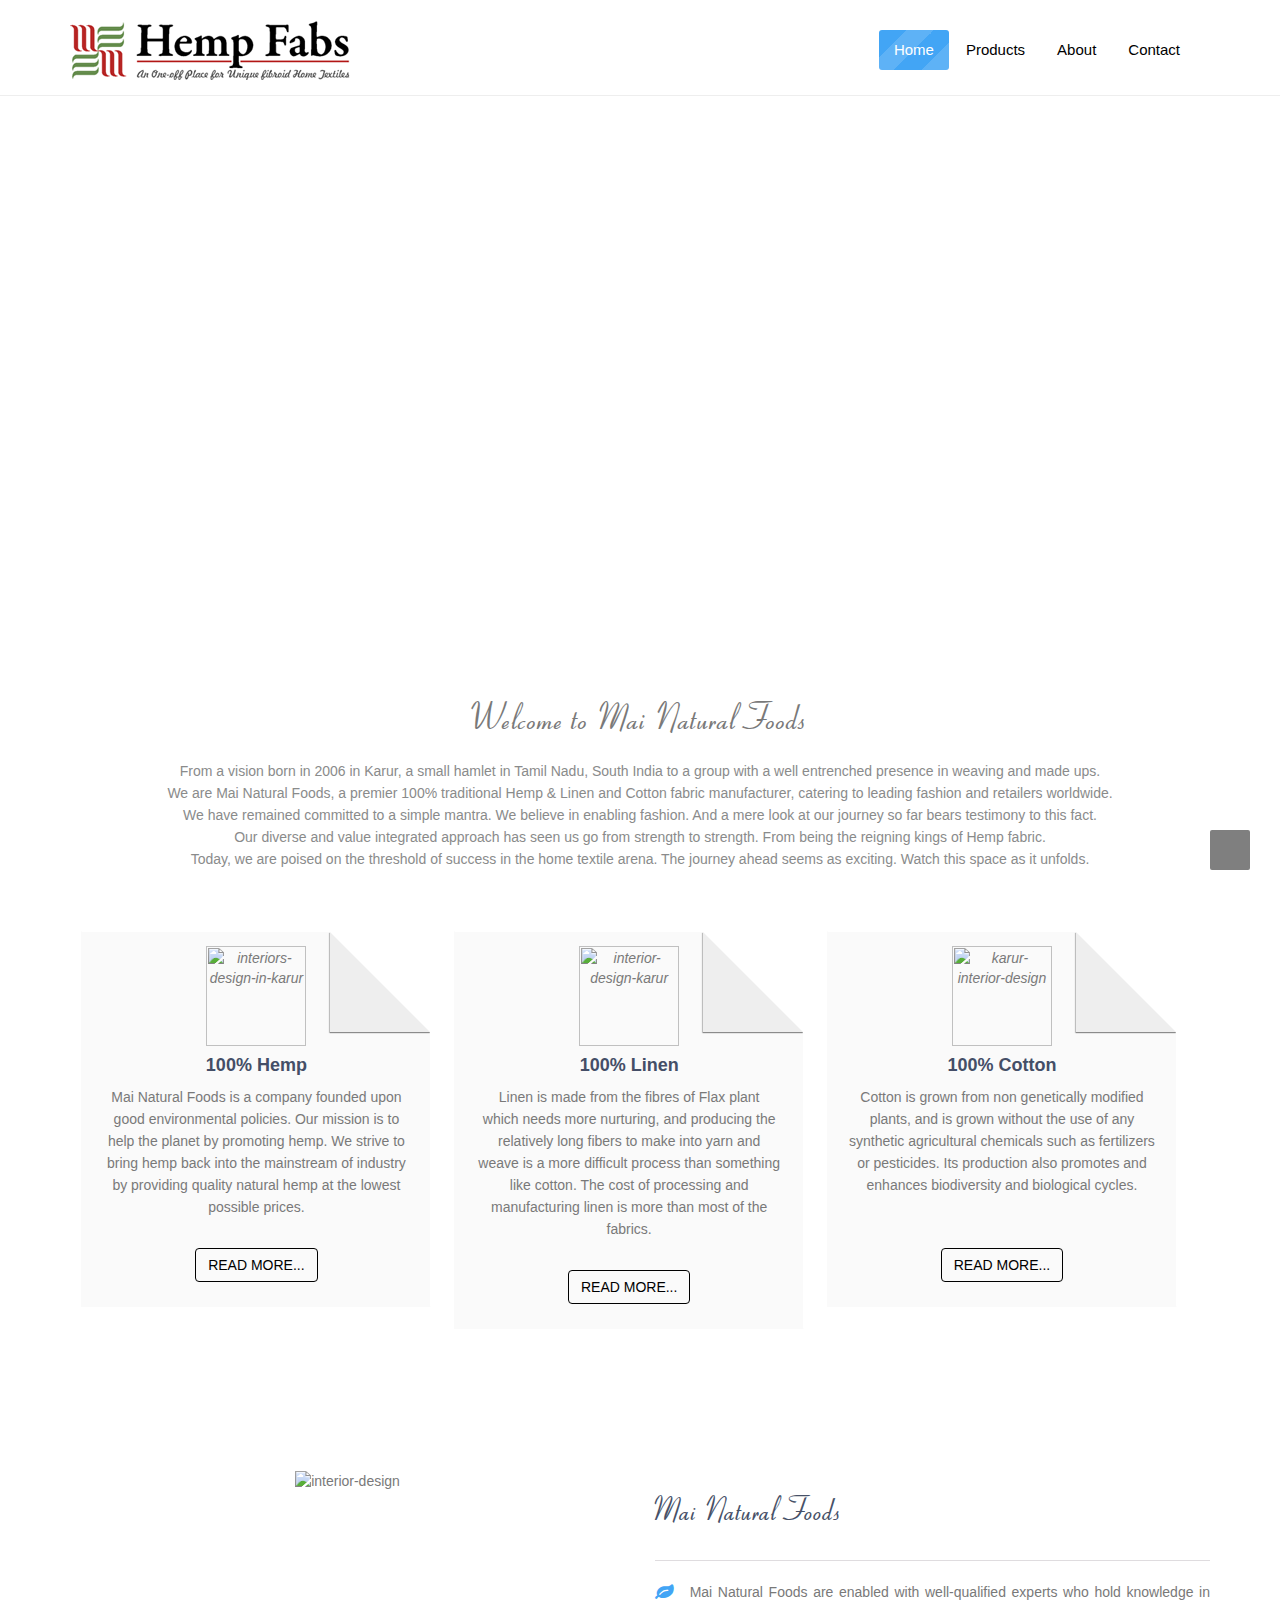
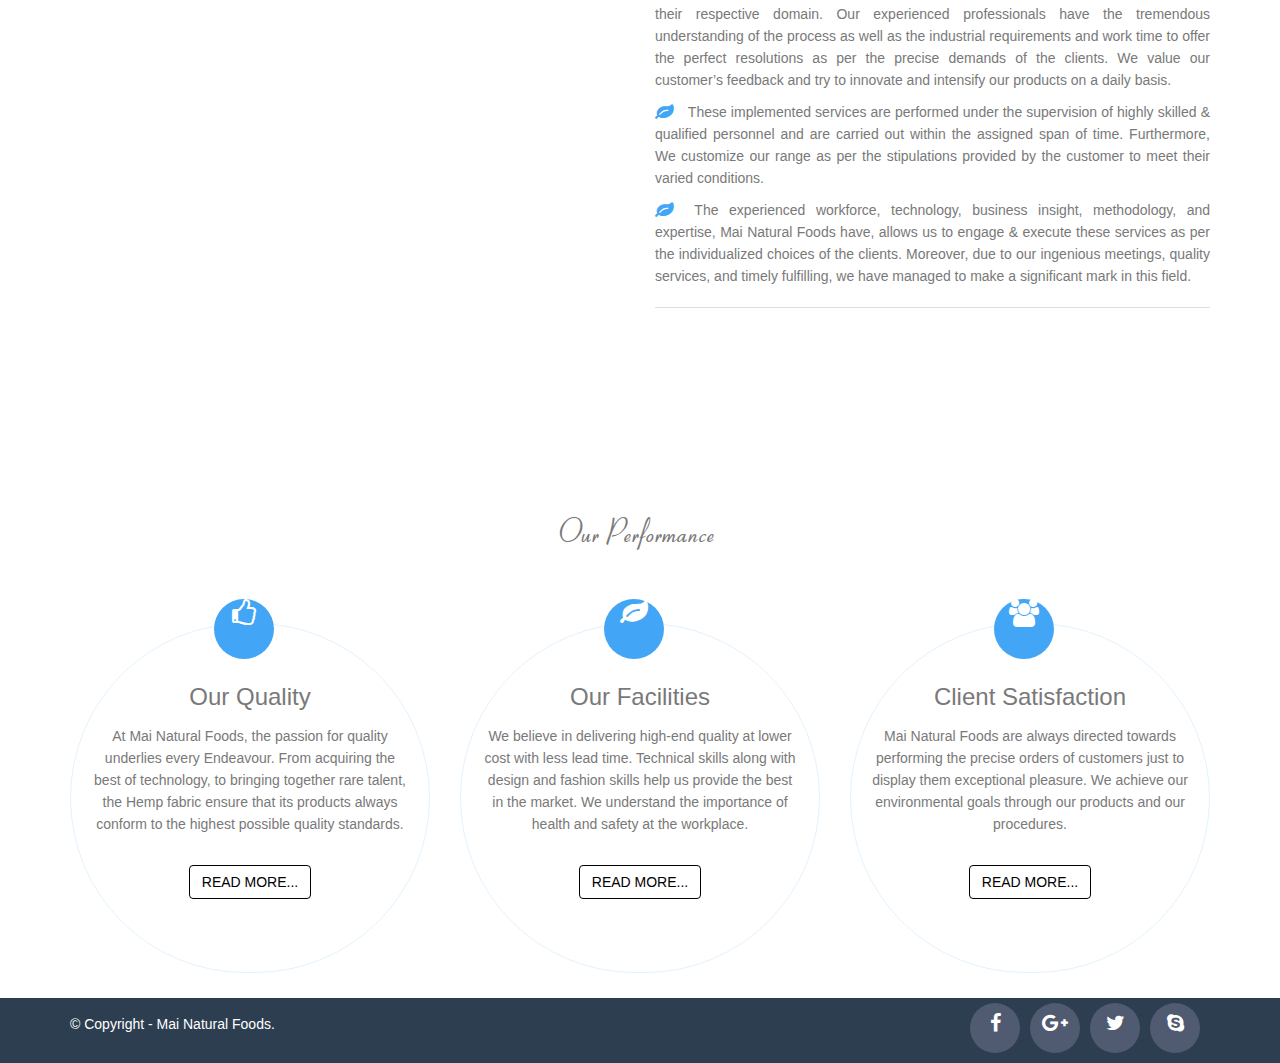
==== index.html @ bf869027 "Start the site" ====
<html lang="en" class="js cssanimations csstransitions js cssanimations csstransitions">

<head>
    <meta http-equiv="Content-Type" content="text/html; charset=UTF-8">
    <meta name="viewport" content="width=device-width, initial-scale=1.0">
    <meta name="description"
        content="We are the Mai Natural Foods in Karur. We are the leading Textile Partner, Exporters, its located in Karur">
    <meta name="keywords"
        content="Mai Natural Foods, Exporters, Importers, textiles in Karur, textiles in india, textiles in tamilnadu, tamil, karur, tamilnadu, tamil nadu">
    <link rel="shortcut icon" href="img/favicon.png">
    <meta name="Robots" content="index, follow">
    <meta name="language" content="english">
    <meta name="googlebot" content="index, follow, all">
    <title>Mai Natural Foods</title>
    <link href="css/bootstrap.min.css" rel="stylesheet">
    <link href="css/theme.css" rel="stylesheet">
    <link href="css/bootstrap-reset.css" rel="stylesheet">
    <link href="css/font-awesome.css" rel="stylesheet">
    <link rel="stylesheet" href="css/flexslider.css">
    <link href="css/jquery.bxslider.css" rel="stylesheet">
    <link rel="stylesheet" href="css/animate.css">
    <link href="css/owl.carousel.css" rel="stylesheet">
    <link href="css/owl.theme.css" rel="stylesheet">
    <link href="css/superfish.css" rel="stylesheet" media="screen">
    <link href="css/css" rel="stylesheet" type="text/css">
    <link rel="stylesheet" type="text/css" href="css/component.css">
    <link href="css/style.css" rel="stylesheet">
    <link href="css/style-responsive.css" rel="stylesheet">
    <link rel="stylesheet" type="text/css" href="css/parallax-slider.css">
    <script type="text/javascript" src="js/modernizr.custom.28468.js">
    </script>
    <style type="text/css">
        .dropdown-submenu:hover>.dropdown-menu {
            display: none
        }
    </style>
    <style></style>
    <style></style>
    <style type="text/css">
        .dropdown-submenu:hover>.dropdown-menu {
            display: none
        }
    </style>
</head>

<body>
    <header class="head-section">
        <div class="navbar navbar-default navbar-static-top container">
            <div class="navbar-header">
                <button class="navbar-toggle" data-target=".navbar-collapse" data-toggle="collapse" type="button">
                    <span class="icon-bar"></span>
                    <span class="icon-bar"></span>
                    <span class="icon-bar"></span>
                </button>
                <a class="navbar-brand" href="index.html"><img src="images/HempFabs.png" alt="natural-foods-karur"></a>
            </div>
            <div class="navbar-collapse collapse">
                <ul class="nav navbar-nav">
                    <li class="active"><a href="index.html">Home</a></li>
                    <li><a href="products.html">Products</a></li>
                    <li><a href="about.html">About</a></li>
                    <li><a href="contact.html">Contact</a></li>
                </ul>
            </div>
        </div>
    </header>
    <section id="home">
        <div id="main-carousel" class="carousel slide" data-ride="carousel">
            <ol class="carousel-indicators">
                <li data-target="#main-carousel" data-slide-to="0" class="active"></li>
                <li data-target="#main-carousel" data-slide-to="1" class=""></li>
                <li data-target="#main-carousel" data-slide-to="2" class=""></li>
            </ol><!--/.carousel-indicators-->
            <div class="carousel-inner">
                <div class="item active" style="background-image: url(images/slider/slider.jpg)">
                </div>
                <div class="item" style="background-image: url(images/slider/slider1.jpg)">
                </div>
                <div class="item" style="background-image: url(images/slider/slider2.jpg)">
                </div>
            </div><!--/.carousel-inner-->
            <a class="carousel-left member-carousel-control hidden-xs" href="index.html#main-carousel"
                data-slide="prev"><i class="fa fa-angle-left"></i></a>
            <a class="carousel-right member-carousel-control hidden-xs" href="index.html#main-carousel"
                data-slide="next"><i class="fa fa-angle-right"></i></a>
        </div>
    </section><!--/#home-->


    <div class="container">
        <div class="row mar-b-50">
            <div class="col-md-12">
                <div class="text-center feature-head wow fadeInDown animated" data-wow-animation-name="fadeInDown"
                    style="visibility: visible; animation-name: fadeInDown; animation-duration: 3s; animation-delay: 0.1s;">
                    <h1>
                        Welcome to <span class="spinner">Mai Natural Foods</span>
                    </h1>
                    <p style="font-size:1em;">From a vision born in 2006 in Karur, a small hamlet in Tamil Nadu, South
                        India to a group with a well entrenched presence in weaving and made ups.<br>We are Mai Natural
                        Foods, a premier 100% traditional Hemp &amp; Linen and Cotton fabric manufacturer, catering to
                        leading fashion and retailers worldwide.<br>We have remained committed to a simple mantra. We
                        believe in enabling fashion. And a mere look at our journey so far bears testimony to this
                        fact.<br>Our diverse and value integrated approach has seen us go from strength to strength.
                        From being the reigning kings of Hemp fabric.<br>Today, we are poised on the threshold of
                        success in the home textile arena. The journey ahead seems as exciting. Watch this space as it
                        unfolds. </p>
                </div>
                <div class="feature-box">
                    <div class="col-md-4-bor col-md-3 col-sm-3 text-center wow fadeInUp animated"
                        data-wow-animation-name="fadeInUp"
                        style="visibility: visible; animation-name: fadeInUp; animation-duration: 3s; animation-delay: 0.1s;">
                        <div class="feature-box-heading">
                            <em>
                                <img src="images/hemp.png" alt="interiors-design-in-karur" width="100" height="100">
                            </em>
                            <a href="products.html">
                                <h4>
                                    <b>100% Hemp</b>
                                </h4>
                            </a>
                        </div>
                        <p class="text-center">
                            Mai Natural Foods is a company founded upon good environmental policies. Our mission is to
                            help the planet by promoting hemp. We strive to bring hemp back into the mainstream of
                            industry by providing quality natural hemp at the lowest possible prices.
                            <br> <a href="products.html" class="btn btn-purchase">Read More...</a>
                        </p>
                    </div>
                    <div class="col-md-4-bor col-md-3 col-sm-3 text-center wow fadeInUp animated"
                        data-wow-animation-name="fadeInUp"
                        style="visibility: visible; animation-name: fadeInUp; animation-duration: 5s; animation-delay: 0.3s;">
                        <div class="feature-box-heading">
                            <em>
                                <img src="images/linen.png" alt="interior-design-karur" width="100" height="100">
                            </em>
                            <a href="products.html">
                                <h4>
                                    <b>100% Linen</b>
                                </h4>
                            </a>
                        </div>
                        <p class="text-center">
                            Linen is made from the fibres of Flax plant<br>which needs more nurturing, and producing the
                            relatively long fibers to make into yarn and weave is a more difficult process than
                            something like cotton. The cost of processing and manufacturing linen is more than most of
                            the fabrics.
                            <br> <a href="products.html" class="btn btn-purchase">Read More...</a>
                        </p>
                    </div>
                    <div class="col-md-4-bor col-md-3 col-sm-4 text-center wow fadeInUp animated"
                        data-wow-animation-name="fadeInUp"
                        style="visibility: visible; animation-name: fadeInUp; animation-duration: 7s; animation-delay: 0.5s;">
                        <div class="feature-box-heading">
                            <em>
                                <img src="images/cotton.png" alt="karur-interior-design" width="100" height="100">
                            </em>
                            <h4>
                                <a href="products.html"> <b>100% Cotton</b>
                                </a>
                            </h4>
                        </div>
                        <p class="text-center">
                            Cotton is grown from non genetically modified plants, and is grown without the use of any
                            synthetic agricultural chemicals such as fertilizers or pesticides. Its production also
                            promotes and enhances biodiversity and biological cycles.
                            <br><br> <a href="products.html" class="btn btn-purchase">Read More...</a>
                        </p>
                    </div>
                </div>
                <!--feature end-->
            </div>
        </div>
    </div>

    <!--property start-->
    <div class="property gray-bg">
        <div class="container">
            <div class="row">
                <div class="col-lg-6 col-sm-6 text-center wow fadeInLeft animated" data-wow-animation-name="none"
                    style="visibility: visible; animation-name: none;">
                    <img src="images/005.png" alt="interior-design">
                </div>
                <div class="col-lg-6 col-sm-6 wow fadeInRight animated" data-wow-animation-name="none"
                    style="visibility: visible; animation-name: none;">
                    <h1>
                        Mai Natural Foods
                    </h1>
                    <hr>
                    <p style="text-align:justify;">
                        <i class="fa fa-leaf fa-lg pr-10">
                        </i>
                        Mai Natural Foods are enabled with well-qualified experts who hold knowledge in their respective
                        domain. Our experienced professionals have the tremendous understanding of the process as well
                        as the industrial requirements and work time to offer the perfect resolutions as per the precise
                        demands of the clients. We value our customer’s feedback and try to innovate and intensify our
                        products on a daily basis.
                    </p>
                    <p style="text-align:justify;">
                        <i class="fa fa-leaf fa-lg pr-10">
                        </i>
                        These implemented services are performed under the supervision of highly skilled &amp; qualified
                        personnel and are carried out within the assigned span of time. Furthermore, We customize our
                        range as per the stipulations provided by the customer to meet their varied conditions.
                    </p>
                    <p style="text-align:justify;">
                        <i class="fa fa-leaf fa-lg pr-10">
                        </i>
                        The experienced workforce, technology, business insight, methodology, and expertise, Mai Natural
                        Foods have, allows us to engage &amp; execute these services as per the individualized choices
                        of the clients. Moreover, due to our ingenious meetings, quality services, and timely
                        fulfilling, we have managed to make a significant mark in this field.
                    </p>
                    <hr>
                </div>
            </div>
        </div>
    </div>

    <div id="home-services">
        <div class="container">
            <div class="row">
                <div class="col-md-12">
                    <h2>
                        Our Performance
                    </h2>
                </div>

                <div class="col-md-4">
                    <div class="h-service">
                        <div class="pulse1"></div>
                        <div class="pulse2"></div>
                        <div class="icon-wrap ico-bg round-fifty wow fadeInDown animated" data-wow-animation-name="none"
                            style="visibility: visible; animation-name: none;">
                            <i class="fa fa-thumbs-o-up">
                            </i>
                        </div>
                        <div class="h-service-content wow fadeInUp animated" data-wow-animation-name="none"
                            style="visibility: visible; animation-name: none;">
                            <h3>
                                Our Quality
                            </h3>
                            <p>
                                At Mai Natural Foods, the passion for quality underlies every Endeavour. From acquiring
                                the best of technology, to bringing together rare talent, the Hemp fabric ensure that
                                its products always conform to the highest possible quality standards.
                                <br><a href="quality.html" class="btn btn-purchase">Read More...</a>
                            </p>
                        </div>
                    </div>
                </div>
                <div class="col-md-4">
                    <div class="h-service">
                        <div class="pulse1"></div>
                        <div class="pulse2"></div>
                        <div class="icon-wrap ico-bg round-fifty wow fadeInDown animated" data-wow-animation-name="none"
                            style="visibility: visible; animation-name: none;">
                            <i class="fa fa-leaf">
                            </i>
                        </div>
                        <div class="h-service-content wow fadeInUp animated" data-wow-animation-name="none"
                            style="visibility: visible; animation-name: none;">
                            <h3>
                                Our Facilities
                            </h3>
                            <p>
                                We believe in delivering high-end quality at lower cost with less lead time. Technical
                                skills along with design and fashion skills help us provide the best in the market. We
                                understand the importance of health and safety at the workplace.
                                <br><a href="quality.html" class="btn btn-purchase">Read More...</a>
                            </p>
                        </div>
                    </div>
                </div>
                <div class="col-md-4">
                    <div class="h-service">
                        <div class="pulse1"></div>
                        <div class="pulse2"></div>
                        <div class="icon-wrap ico-bg round-fifty wow fadeInDown animated" data-wow-animation-name="none"
                            style="visibility: visible; animation-name: none;">
                            <i class="fa fa-users">
                            </i>
                        </div>
                        <div class="h-service-content wow fadeInUp animated" data-wow-animation-name="none"
                            style="visibility: visible; animation-name: none;">
                            <h3>
                                Client Satisfaction
                            </h3>
                            <p>
                                Mai Natural Foods are always directed towards performing the precise orders of customers
                                just to display them exceptional pleasure. We achieve our environmental goals through
                                our products and our procedures.
                                <br><a href="quality.html" class="btn btn-purchase">Read More...</a>
                            </p>
                        </div>
                    </div>
                </div>
            </div>

        </div>

    </div>
    </div>
    </div>
    </div>
    <!--end-->
    <link href="carousel/thumbs2.css" rel="stylesheet">
    <script src="carousel/thumbnail-slider.js" type="text/javascript"></script>
    <link href="carousel/2/thumbnail-slider.css" rel="stylesheet">
    </div>



    <footer class="footer-small">
        <div class="container">
            <div class="row">
                <div class="col-lg-6 col-sm-6 pull-right">
                    <ul class="social-link-footer list-unstyled">
                        <li class="wow flipInX animated" data-wow-duration="2s" data-wow-delay=".7s"
                            data-wow-animation-name="fadeInDown"
                            style="visibility: visible; animation-name: fadeInDown; animation-duration: 2s; animation-delay: 0.7s;">
                            <a href="index.html#"><i class="fa fa-skype"></i></a>
                        </li>
                        <li class="wow flipInX animated" data-wow-duration="2s" data-wow-delay=".5s"
                            data-wow-animation-name="fadeInDown"
                            style="visibility: visible; animation-name: fadeInDown; animation-duration: 2s; animation-delay: 0.5s;">
                            <a href="index.html#"><i class="fa fa-twitter"></i></a>
                        </li>
                        <li class="wow flipInX animated" data-wow-duration="2s" data-wow-delay=".3s"
                            data-wow-animation-name="fadeInDown"
                            style="visibility: visible; animation-name: fadeInDown; animation-duration: 2s; animation-delay: 0.3s;">
                            <a href="index.html#"><i class="fa fa-google-plus"></i></a>
                        </li>
                        <li class="wow flipInX animated" data-wow-duration="2s" data-wow-delay=".1s"
                            data-wow-animation-name="fadeInDown"
                            style="visibility: visible; animation-name: fadeInDown; animation-duration: 2s; animation-delay: 0.1s;">
                            <a href="index.html#"><i class="fa fa-facebook"></i></a>
                        </li>
                    </ul>
                </div>
                <div class="col-md-12">
                    <div class="copyright">
                        <p> © Copyright - Mai Natural Foods.</p>
                    </div>
                </div>
            </div>
        </div>
    </footer>
    <script src="js/jquery-1.8.3.min.js">
    </script>
    <script src="js/bootstrap.min.js">
    </script>
    <script type="text/javascript" src="js/hover-dropdown.js">
    </script>
    <script defer="" src="js/jquery.flexslider.js">
    </script>
    <script type="text/javascript" src="js/jquery.bxslider.js">
    </script>
    <script type="text/javascript" src="js/jquery.parallax-1.1.3.js">
    </script>
    <script src="js/wow.min.js">
    </script>
    <script src="js/jquery-1.9.1.min.js"></script>
    <script src="js/owl.carousel.min.js"></script>
    <script src="js/jquery.easing.min.js">
    </script>
    <script src="js/link-hover.js">
    </script>
    <script src="js/superfish.js">
    </script>
    <script type="text/javascript" src="js/jquery.cslider.js">
    </script>
    <script type="text/javascript">
        $(function () {
            $('#da-slider').cslider({
                autoplay: true,
                bgincrement: 100
            });
        });
    </script>


    <script src="js/common-scripts.js">
    </script><i id="back-to-top" style="display: block;"></i><i id="back-to-top"></i>
    <script type="text/javascript">
        jQuery(document).ready(function () {

            $('.bxslider1').bxSlider({
                minSlides: 5,
                maxSlides: 6,
                slideWidth: 360,
                slideMargin: 2,
                moveSlides: 1,
                responsive: true,
                nextSelector: '#slider-next',
                prevSelector: '#slider-prev',
                nextText: 'Onward →',
                prevText: '← Go back'
            });
        });

    </script>

    <script>
        $(document).ready(function ($) {
            $("#owl-demo").owlCarousel();
            items: 4
        });
        $(window).load(function () {
            $('.flexslider').flexslider({
                animation: "slide",
                start: function (slider) {
                    $('body').removeClass('loading');
                }
            });
        });
        jQuery(document).ready(function () {
            jQuery('ul.superfish').superfish();
        });
        new WOW().init();

    </script>

    <link type="text/css" rel="stylesheet" href="rlightbox/css/rcarousel.css">
    <link type="text/css" rel="stylesheet" href="rlightbox/css/ui-lightness/jquery-ui-1.8.16.custom.css">
    <link type="text/css" rel="stylesheet" href="rlightbox/css/lightbox.css">
    <style type="text/css">
        #pages {
            width: 69px;
            height: 18px;
            margin: 5px auto 0 auto;
        }

        .bullet {
            background: url(widget/img/page-off.png) center center no-repeat;
            display: block;
            width: 18px;
            height: 18px;
            margin: 0;
            margin-right: 5px;
            float: left;
        }
    </style>
    <script type="text/javascript" src="widget/lib/jquery-1.7.1.js"></script>
    <script type="text/javascript" src="widget/lib/jquery.ui.widget.js"></script>
    <script type="text/javascript" src="widget/lib/jquery.ui.rcarousel.js"></script>
    <script type="text/javascript" src="rlightbox/lib/jquery.ui.rlightbox.min.js"></script>
    <script type="text/javascript">
        jQuery(function ($) {
            function generatePages() {
                var _total, i, _link;
                _total = $("#carousel").rcarousel("getTotalPages");
                for (i = 0; i < _total; i++) {
                    _link = $("<a href='#'></a>");
                    $(_link)
                        .bind("click", { page: i },
                            function (event) {
                                $("#carousel").rcarousel("goToPage", event.data.page);
                                event.preventDefault();
                            }
                        )
                        .addClass("bullet off")
                        .appendTo("#pages");
                }
                // mark first page as active
                $("a:eq(0)", "#pages")
                    .removeClass("off")
                    .addClass("on")
                    .css("background-image", "url(widget/img/page-on.png)");
            }
            function pageLoaded(event, data) {
                $("a.on", "#pages")
                    .removeClass("on")
                    .css("background-image", "url(widget/img/page-off.png)");
                $("a", "#pages")
                    .eq(data.page)
                    .addClass("on")
                    .css("background-image", "url(widget/img/page-on.png)");
            }
            $(".lb_gallery").rlightbox();
            $("#carousel").rcarousel({
                auto: { enabled: true },
                start: generatePages,
                pageLoaded: pageLoaded,
                width: 220,
                height: 120
            });
            $(".bullet")
                .hover(
                    function () {
                        $(this).css("opacity", 0.7);
                    },
                    function () {
                        $(this).css("opacity", 1.0);
                    }
                );
        });
    </script>

    <div id="ui-lightbox" class="ui-widget ui-widget-content ui-corner-all" style="display: none">
        <div id="ui-lightbox-panorama-icon" style="display: none"></div>
        <div id="ui-lightbox-content-container">
            <div id="ui-lightbox-content" class="ui-widget-content"></div><a id="ui-lightbox-arrow"
                class="ui-widget-header" style="display: none"><span class="ui-icon">go</span></a>
        </div>
        <div id="ui-lightbox-bottombar" class="ui-widget-header ui-corner-all" style="display: none">
            <p id="ui-lightbox-title-wrapper"><span id="ui-lightbox-title"></span></p>
            <p id="ui-lightbox-bottombar-bottom"><a id="ui-lightbox-button-prev" class="ui-lightbox-button"><span
                        class="ui-icon ui-icon-circle-arrow-w">prev</span></a><span id="ui-lightbox-counter"></span><a
                    id="ui-lightbox-button-next" class="ui-lightbox-button"><span
                        class="ui-icon ui-icon-circle-arrow-e">next</span></a></p><a id="ui-lightbox-button-close"
                class="ui-lightbox-button"><span class="ui-icon ui-icon-closethick">close</span></a>
        </div>
    </div>
    <div id="ui-lightbox-overlay" class="ui-widget-overlay" style="display: none"></div>
    <div id="ui-lightbox-map" style="display: none">
        <div id="ui-lightbox-map-viewport"></div>
    </div>
</body>

</html>
---- css/theme.css ----
body {
  padding-top: 70px;
  padding-bottom: 30px;
}
.theme-dropdown .dropdown-menu {
  display: block;
  position: static;
  margin-bottom: 20px;
}
.theme-showcase > p > .btn {
  margin: 5px 0;
}
---- css/style.css ----
/*
Template Name: Acme Business Template with Bootstrap 3
Template Version: 1.0
Author: cosmic
Website:
*/
@font-face {font-family:"dh_onesho"; src: URL("../fonts/Aspire-DemiBold.ttf");}
body {
    color: #797979;
    font-family: 'Lato', sans-serif;
    /*font-family: 'Open Sans', sans-serif;*/
    padding: 0px !important;
    margin: 0px !important;
    font-size: 14px;
}
a,
a:hover,
a:focus {
    text-decoration: none;
    outline: none;
}
::selection {
    background: #42A5F5;
    color: #fff;
}
::-moz-selection {
    background: #42A5F5;
    color: #fff;
}
h1{font-family:"dh_onesho";}
h2,
h3,
h4,
h5,
h6 {
    font-family: 'Lato', sans-serif;
    /*font-family: 'Open Sans', sans-serif;*/
}
a { color: #444e67 }
a:hover { color: #42A5F5 }
p { line-height: 22px }
/*header*/
.head-section { border-bottom: 1px solid #eee }
.head-section .navbar {
    margin-bottom: 0;
	
}
.navbar-default { border: none }
.navbar-brand {
    color: #bcc0cd;
    font-size: 30px;
    font-weight: 100;
    line-height: 30px;
    margin-top: 20px;
    padding: 0;
}
.navbar-brand span { color: #42A5F5 }
.head-section .navbar-collapse  ul.navbar-nav {
    float: right;
    margin-right: 0;
    z-index: 199;
	
}
.head-section .navbar-default { background-color: #fff }
.head-section .nav li a,
.head-section .nav li.active ul.dropdown-menu li a {
    color: #000;
    font-size: 15px;
    font-weight: 500;
    background: none;
}
ul.dropdown-menu { border: none }
.head-section .nav li a:hover,
.head-section .nav li a:focus,
.head-section .nav li.active a,
.head-section .nav li.active a:hover,
.head-section .nav li a.dropdown-toggle:hover,
.head-section .nav li a.dropdown-toggle:focus,
.head-section .nav li.active ul.dropdown-menu li a:hover,
.head-section .nav li.active ul.dropdown-menu li.active a {
    color: #fff;
    background-color: #42A5F5;
  background: #42A5F5 linear-gradient(-45deg, rgba(255, 255, 255, 0.15) 25%, transparent 25%, transparent 50%, rgba(255, 255, 255, 0.15) 50%, rgba(255, 255, 255, 0.15) 75%, transparent 75%, transparent) !important;
    -webkit-transition: all .3s ease;
    -moz-transition: all .3s ease;
    -ms-transition: all .3s ease;
    -o-transition: all .3s ease;
    transition: all .3s ease;
}
.head-section .navbar-default .navbar-nav > .open > a,
.head-section .navbar-default .navbar-nav > .open > a:hover,
.head-section .navbar-default .navbar-nav > .open > a:focus {
    color: #fff;
    background-color: #42A5F5;
    -webkit-transition: all .3s ease;
    -moz-transition: all .3s ease;
    -ms-transition: all .3s ease;
    -o-transition: all .3s ease;
    transition: all .3s ease;
}
.head-section .navbar { min-height: 85px }
.head-section .navbar-nav > li {
    padding-bottom: 25px;
    padding-top: 30px;
}
.head-section ul.navbar-nav li:last-child() { margin-left: 10px !important }
.head-section  .navbar-nav > li > a {
    padding-bottom: 5px;
    padding-top: 5px;
    border-radius: 3px;
    -webkit-border-radius: 3px;
    -moz-border-radius: 3px;
    margin-left: 2px;
    line-height: 30px;
    -webkit-transition: all .3s ease;
    -moz-transition: all .3s ease;
    -ms-transition: all .3s ease;
    -o-transition: all .3s ease;
    transition: all .3s ease;
}
.dropdown-menu li a:hover { color: #fff !important }
.head-section .navbar-default .navbar-nav > .open > a .caret,
.navbar-default .nav li.dropdown > a:focus .caret {
    border-top-color: #ffffff;
    border-bottom-color: #ffffff;
    -webkit-transition: all .3s ease;
    -moz-transition: all .3s ease;
    -ms-transition: all .3s ease;
    -o-transition: all .3s ease;
    transition: all .3s ease;
    color: #fff;
}
.dropdown-menu { box-shadow: none }
.head-section .nav li .dropdown-menu {
    margin-top: -5px;
    padding: 0;
    border-radius: 0px;
    -webkit-border-radius: 0px;
    -moz-border-radius: 0px;
}
.head-section .nav li .dropdown-menu li a {
    line-height: 30px;
    padding: 3px 12px;
    border-bottom: 1px solid #F3E8E8;
}
/*search*/
.search {
    margin-top: 3px;
    border-radius: 0px;
    -webkit-border-radius: 0px;
    -moz-border-radius: 0px;
    width: 20px;
    -webkit-transition: all .3s ease;
    -moz-transition: all .3s ease;
    -ms-transition: all .3s ease;
    -o-transition: all .3s ease;
    transition: all .3s ease;
    border: 1px solid #fff;
    box-shadow: none;
    background: url("../img/search-icon.jpg") no-repeat 10px 8px;
    padding: 0 5px 0 35px;
    color: #fff;
    margin-left: 10px;
}
.search:focus {
    margin-top: 3px;
    width: 180px;
    border: 1px solid #eaeaea;
    box-shadow: none;
    -webkit-transition: all .3s ease;
    -moz-transition: all .3s ease;
    -ms-transition: all .3s ease;
    -o-transition: all .3s ease;
    transition: all .3s ease;
    color: #c8c8c8;
    font-weight: 300;
    margin-left: 10px;
}
/*homepage features*/
.feature-head { padding: 10px 0;}
.feature-head h2{font-family:"dh_onesho"; font-size:36px;}
.feature-head h1 {
    color: #797979;
    font-size: 40px;
    font-weight: 300;
    margin-top: 40px;
    margin-bottom: 20px;
    font-family:"dh_onesho";
}
.feature-head p {
    color: #8a8b8b;
    font-size: 18px;
    font-weight: 300;
    text-align: center;
    padding-bottom: 5px;
    margin-bottom: 20px;
}
.f-box {
    background: #f4f4f4;
    padding: 20px;
    text-align: center;
    min-height: 210px;
    margin-bottom: 20px;
    transition-duration: 500ms;
    transition-property: width, background;
    transition-timing-function: ease;
    -webkit-transition-duration: 500ms;
    -webkit-transition-property: width, background;
    -webkit-transition-timing-function: ease;
}
.f-box i {
    font-size: 50px;
    line-height: normal;
    margin-top: 40px;
    display: block;
    color: #42A5F5;
}
.f-box:hover,
.f-box.active {
    background: #42A5F5;
    padding: 20px;
    text-align: center;
    min-height: 210px;
    margin-bottom: 20px;
    transition-duration: 500ms;
    transition-property: width, background;
    transition-timing-function: ease;
    -webkit-transition-duration: 500ms;
    -webkit-transition-property: width, background;
    -webkit-transition-timing-function: ease;
}
.f-box:hover i,
.f-box.active i {
    font-size: 50px;
    line-height: normal;
    margin-top: 40px;
    display: block;
    color: #fff;
}
.f-box:hover h2,
.f-box.active h2 { color: #fff }
.f-box h2 {
    font-size: 20px;
    text-transform: uppercase;
    font-weight: 400;
}
.f-text {
    font-size: 14px;
    font-weight: 300;
    padding-bottom: 10px;
    margin-bottom: 15px;
}
/*quote*/
.quote {
    margin: 40px 0 40px 0;
    display: inline-block;
    width: 100%;
}
.quote-info {
    padding: 20px;
    min-height: 72px;
    margin-top: 10px;
}
.quote-info h1 {
    color: #fff;
    font-weight: 400;
    font-size: 26px;
    margin: 0 0 15px 0;
    text-transform: uppercase;
}
.quote-info p {
    color: #9eb3c4;
    font-weight: 300;
    font-size: 16px;
    margin: 0 0 20px 0px;
}
.purchase-btn {
    width: 200px;
    height: 60px;
    line-height: 46px;
    font-size: 20px;
    font-weight: 400;
    text-transform: uppercase;
    color: #000;
    transition-duration: 500ms;
    transition-property: width, background, color;
    transition-timing-function: ease;
    -webkit-transition-duration: 500ms;
    -webkit-transition-property: width, background;
    -webkit-transition-timing-function: ease;
}
.purchase-btn:hover {
    background-color: #16a085;
    border: 1px solid #16a085;
    color: #fff;
    transition-duration: 500ms;
    transition-property: width, background, color;
    transition-timing-function: ease;
    -webkit-transition-duration: 500ms;
    -webkit-transition-property: width, background;
    -webkit-transition-timing-function: ease;
}
.accordion {
    margin-bottom: 40px;
    display: inline-block;
    width: 100%;
}
/*tabs*/
.tab { background: #fff }
.tab .nav > li > a { padding: 18px 15px }
.tab-bg-dark-navy-blue {
    background: #6f6f6f;
    border-bottom: none;
    padding: 0;
}
.tab-bg-dark-navy-blue .nav > li > a:hover,
.tab-bg-dark-navy-blue .nav > li > a:focus {
    background-color: #f4f4f4;
    text-decoration: none;
}
.panel-heading .nav > li > a,
.panel-heading .nav > li.active > a,
.panel-heading .nav > li.active > a:hover,
.panel-heading .nav > li.active > a:focus {
    border-width: 0;
    border-radius: 0;
}
.panel-heading .nav > li > a { color: #fff }
.panel-heading .nav > li.active > a,
.panel-heading .nav > li > a:hover {
    color: #6f6f6f;
    background: #f4f4f4;
}
.panel-heading .nav > li:first-child.active > a,
.panel-heading .nav > li:first-child > a:hover { }
.tab .nav-tabs.nav-justified > li { border-right: 1px solid #f4f4f4 }
.tab .nav-tabs.nav-justified > li:last-child { border-right: none }
.p-head {
    color: #42A5F5;
    font-size: 14px;
    font-weight: 400;
}
.cmt-head {
    font-size: 14px;
    font-weight: 400;
}
.p-thumb img {
    border-radius: 3px;
    -moz-border-radius: 3px;
    -webkit-border-radius: 3px;
    height: 50px;
    width: 50px;
}
/*testimonial*/
.about-testimonial ul li { list-style: none }
.about-testimonial {
    margin: 20px 0 0 0;
    position: relative;
}
ul.about-flex-slides { margin-left: 0 }
.flex-direction-nav {
    position: absolute;
    right: 10px;
    top: 30px;
    width: 70px;
}
.flex-direction-nav li {
    display: inline-block;
    width: 12px;
}
.flex-direction-nav li a { outline: none }
.flex-direction-nav li a i { color: #cccccc }
.flex-control-paging { display: none }
.about-carousel { margin-top: 8px }
.about-testimonial .about-testimonial-image {
    float: left;
    margin: 0 15px;
    position: relative;
}
.about-testimonial .about-testimonial-image img {
    border-radius: 5px;
    -moz-border-radius: 5px;
    -webkit-border-radius: 5px;
    height: 100px !important;
    width: 100px !important;
}
.about-flexslider .about-flex-slides img {
    display: block;
    width: 100%;
}
.about-testimonial a.about-testimonial-author {
    display: inline-block;
    font-size: 15px;
    text-transform: uppercase;
    font-weight: bold;
    line-height: 11px;
    margin: 30px 0 8px 0;
    color: #504946;
    font-weight: 300;
}
.about-testimonial .about-testimonial-company {
    display: block;
    font-size: 13px;
    line-height: 14px;
    color: #ababab;
    font-weight: 300;
}
.about-testimonial.boxed-style .about-testimonial-content {
    background-color: #fff;
    margin-right: 1px;
    border: 1px solid #e9e9e9;
}
.about-testimonial .about-testimonial-content {
    margin-top: 55px;
    padding: 20px;
    position: relative;
}
.about-testimonial .about-testimonial-content p {
    line-height: 20px;
    margin: 0;
}
.about-testimonial.boxed-style .about-testimonial-content:before {
    background-color: #fff;
    border-top: 1px solid #e9e9e9;
    border-left: 1px solid #e9e9e9;
    top: -8px;
    content: "";
    display: block;
    height: 14px;
    left: 60px;
    position: absolute;
    transform: rotate(45deg);
    -moz-transform: rotate(45deg);
    -webkit-transform: rotate(45deg);
    width: 15px;
    display: none\0/;
    _display: none;
}
/*----image hove----*/
.view {
    float: left;
    overflow: hidden;
    position: relative;
    text-align: center;
    cursor: default;
    background: #fff;
}
.view .mask,
.view .content {
    position: absolute;
    overflow: hidden;
    top: 0;
    left: 0;
    height: 100%;
    width: 100%;
}
.view img {
    display: block;
    position: relative;
}
.view h2 {
    text-transform: uppercase;
    color: #fff;
    text-align: center;
    position: relative;
    font-size: 16px;
    padding: 10px;
    background: rgba(0, 0, 0, 0.8);
    margin: 5px 0 0 0;
}
.view p {
    font-size: 12px;
    position: relative;
    color: #fff;
    padding: 10px 20px 20px;
    text-align: center;
    margin-bottom: 10px;
}
.view a.info {
    display: inline-block;
    background-color: rgba(0,0,0,0.6);
    width: 50px;
    height: 50px;
    line-height: 50px;
    border-radius: 60px;
    -moz-border-radius: 60px;
    -webkit-border-radius: 60px;
}
.view a.info:hover { background-color: #42A5F5 }
.mask a i {
    color: #fff !important;
    font-size: 16px;
}
.view-tenth img {
    -webkit-transform: scaleY(1);
    -moz-transform: scaleY(1);
    -o-transform: scaleY(1);
    -ms-transform: scaleY(1);
    transform: scaleY(1);
    -webkit-transition: all 0.4s ease-in-out;
    -moz-transition: all 0.4s ease-in-out;
    -o-transition: all 0.4s ease-in-out;
    -ms-transition: all 0.4s ease-in-out;
    transition: all 0.4s ease-in-out;
}
.view-tenth .mask {
    background-color: rgba(0, 0, 0, 0.3);
    -webkit-transition: all 0.5s linear;
    -moz-transition: all 0.5s linear;
    -o-transition: all 0.5s linear;
    -ms-transition: all 0.5s linear;
    transition: all 0.5s linear;
    -ms-filter: "progid: DXImageTransform.Microsoft.Alpha(Opacity=0)";
    filter: alpha(opacity=0);
    opacity: 0;
}
.view-tenth h2 {
    background: transparent;
    margin: 0px 10px;
    -webkit-transform: scale();
    -moz-transform: scale();
    -o-transform: scale();
    -ms-transform: scale();
    transform: scale();
    color: #333;
    -webkit-transition: all 0.5s linear;
    -moz-transition: all 0.5s linear;
    -o-transition: all 0.5s linear;
    -ms-transition: all 0.5s linear;
    transition: all 0.5s linear;
    -ms-filter: "progid: DXImageTransform.Microsoft.Alpha(Opacity=0)";
    filter: alpha(opacity=0);
    opacity: 0;
}
.view-tenth p {
    color: #333;
    line-height: normal;
    -ms-filter: "progid: DXImageTransform.Microsoft.Alpha(Opacity=0)";
    filter: alpha(opacity=0);
    opacity: 0;
    -webkit-transform: scale();
    -moz-transform: scale();
    -o-transform: scale();
    -ms-transform: scale();
    transform: scale();
    -webkit-transition: all 0.5s linear;
    -moz-transition: all 0.5s linear;
    -o-transition: all 0.5s linear;
    -ms-transition: all 0.5s linear;
    transition: all 0.5s linear;
}
.view-tenth a.info {
    -ms-filter: "progid: DXImageTransform.Microsoft.Alpha(Opacity=0)";
    filter: alpha(opacity=0);
    opacity: 0;
    -webkit-transform: scale();
    -moz-transform: scale();
    -o-transform: scale();
    -ms-transform: scale();
    transform: scale();
    -webkit-transition: all 0.5s linear;
    -moz-transition: all 0.5s linear;
    -o-transition: all 0.5s linear;
    -ms-transition: all 0.5s linear;
    transition: all 0.5s linear;
}
.view-tenth:hover img {
    -webkit-transform: scale(5);
    -moz-transform: scale(5);
    -o-transform: scale(5);
    -ms-transform: scale(5);
    transform: scale(5);
    -ms-filter: "progid: DXImageTransform.Microsoft.Alpha(Opacity=0)";
    filter: alpha(opacity=.5);
    opacity: .5;
}
.view-tenth:hover .mask {
    -ms-filter: "progid: DXImageTransform.Microsoft.Alpha(Opacity=100)";
    filter: alpha(opacity=100);
    opacity: 1;
}
.view-tenth:hover h2,
.view-tenth:hover p,
.view-tenth:hover a.info {
    -webkit-transform: scale(1);
    -moz-transform: scale(1);
    -o-transform: scale(1);
    -ms-transform: scale(1);
    transform: scale(1);
    -ms-filter: "progid: DXImageTransform.Microsoft.Alpha(Opacity=100)";
    filter: alpha(opacity=100);
    opacity: 1;
}
/*imageview icon hover*/
[data-zlname] {
    position: relative;
    overflow: hidden;
    -moz-box-sizing: border-box;
    -webkit-box-sizing: border-box;
    box-sizing: border-box;
}
/*IMGS IN CONTAINER*/
[data-zlname] > img {
    display: block;
    max-width: 100%;
}
/*POP UP ELEMENTS*/
[data-zlname] [data-zl-popup] {
    position: absolute;
    display: block;
    padding: 1px;
    height: 40px;
    width: 40px;
    background: #323231;
    color: #fff;
    overflow: hidden;
    display: none;
    text-align: center;
}
/*OVERLAY*/
/*classic*/
[data-zl-overlay] {
    top: 0;
    left: 0;
    position: absolute;
    width: 100%;
    height: 100%;
    display: none;
    padding: inherit;
}
/*four*/
[data-zl-ovzoom0],
[data-zl-ovzoom1],
[data-zl-ovzoom2],
[data-zl-ovzoom3] {
    position: absolute;
    width: 25%;
    height: 100%;
}
/*rolling*/
[data-zl-ovrolling] {
    position: absolute;
    display: none;
    width: 100%;
    height: 100%;
}
/*double*/
[data-zl-ovdouble0],
[data-zl-ovdouble1] {
    position: absolute;
    display: none;
}
/*-------*/
[data-zlname = reverse-effect] [data-zl-popup = link] {
    background: rgba(256,256,256,1);
    border-radius: 50%;
    -webkit-border-radius: 50%;
    -moz-border-radius: 50%;
}
[data-zlname = reverse-effect] [data-zl-popup = link2] {
    background: rgba(256,256,256,1);
    border-radius: 50%;
    -webkit-border-radius: 50%;
    -moz-border-radius: 50%;
}
[data-zlname = reverse-effect] [data-zl-popup = link]:hover,
[data-zlname = reverse-effect] [data-zl-popup = link2]:hover { opacity: .5 }
.bx-wrapper { }
/*pricing table*/
.price-two-container {
    margin-bottom: 50px;
    margin-top: 15px;
}
.mar-two { margin-bottom: 3px }
.service-price-one h1 {
    margin-top: 30px;
    margin-bottom: 20px;
    display: inline-block;
    border-bottom: 1px solid #c7c7c7;
    padding-bottom: 5px;
    text-transform: uppercase;
}
.pricing-table {
    background: #fff;
    text-align: center;
    margin: 0 -8px 30px;
    padding: 0 0 25px 0;
    border: 1px solid #eee;
    border-radius: 1px;
    -moz-border-radius: 1px;
    -webkit-border-radius: 1px;
}
.pricing-table.most-popular {
    top: -20px;
    position: relative;
}
.most-popular {
    background: #42A5F5;
    color: #fff;
    border: 1px solid #16a085;
}
.most-popular h1 {
    font-size: 25px !important;
    padding-bottom: 10px;
    padding-top: 17px !important;
}
.most-popular h2 {
    background: #16a085 !important;
    margin-top: 20px !important;
}
.most-popular ul li { border-bottom: 1px dotted #fff !important }
.most-popular .price-actions .btn {
    background: #f35958 !important;
    margin: 10px 0;
    cursor: pointer;
}
.pricing-table .price-actions .btn {
    border-radius: 5px;
    -moz-border-radius: 5px;
    -webkit-border-radius: 4px;
    background: #42A5F5;
    color: #fff;
    border: none;
    box-shadow: none;
    text-shadow: none;
    padding: 10px 20px;
    width: 90%;
    cursor: pointer;
}
.pricing-head h1 {
    font-size: 20px;
    font-weight: 300;
    padding-top: 15px;
}
.pricing-head h2 {
    padding: 30px 0;
    background: #EEC;
    font-size: 50px;
    border-radius: 50%;
    -moz-border-radius: 50%;
    -webkit-border-radius: 50%;
    font-weight: 100;
}
.pricing-table ul {
    margin: 15px 0;
    padding: 0;
}
.pricing-table ul li {
    border-bottom: 1px dotted #CCCCCC;
    margin: 0 2em;
    padding: 1em 0;
    text-align: center;
    font-weight: 300;
}
.pricing-head span.note {
    display: inline;
    font-size: 25px;
    line-height: 0.8em;
    position: relative;
    top: -18px;
}
.pricing-quotation,
.team-info {
    background: #EEEEEE;
    padding: 20px 20px 35px 20px;
    margin-bottom: 100px;
    display: inline-block;
    width: 100%;
    text-align: center;
    border-radius: 5px;
    -moz-border-radius: 5px;
    -webkit-border-radius: 5px;
}
.pricing-quotation h3,
.team-info h3 { font-weight: 300 }
.pricing-quotation p,
.team-info p { margin-bottom: 0px }
.pricing-plan,
.team-info-wrap { position: relative }
.pricing-quotation:before,
.team-info:before {
    background-color: #EEEEEE;
    border-color: #EEEEEE;
    border-image: none;
    border-right: 1px solid #EEEEEE;
    border-style: none;
    top: -7px;
    content: "";
    display: block;
    height: 14px;
    left: 48%;
    position: absolute;
    transform: rotate(45deg);
    -moz-transform: rotate(45deg);
    -webkit-transform: rotate(45deg);
    width: 15px;
}
.breadcrumbs {
  background: #42A5F5 linear-gradient(-45deg, rgba(255, 255, 255, 0.15) 25%, transparent 25%, transparent 50%, rgba(255, 255, 255, 0.15) 50%, rgba(255, 255, 255, 0.15) 75%, transparent 75%, transparent) !important;
    color: #fff;
    padding: 30px 0;
    margin-bottom: 40px;
}
.breadcrumb {
    margin-bottom: 0;
    background: none;
}
.breadcrumb li a { color: #fff }
.breadcrumb li.active { color: #fff }
.breadcrumbs h1 {
    font-size: 36px;
    font-weight: 600;
    margin: 3px 0 0;
font-family:"dh_onesho";
}
/*contact*/
.contact-map {
    margin-top: 40px;
    margin-bottom: 40px;
}
.contact-form { margin-bottom: 20px }
.address h4 {
    color: #797979;
    margin-top: -3px;
    text-transform: uppercase;
    margin-bottom: 20px;
}
section.contact-infos {
    border: 1px solid #eee;
    margin-bottom: 15px;
    padding: 10px;
}
/*about us*/
.about-us img { width: 100% }
.about ul { line-height: 25px }
.carousel-control.left,
.carousel-control.right {
    background: none;
    -webkit-transition: all .3s ease;
    -moz-transition: all .3s ease;
    -ms-transition: all .3s ease;
    -o-transition: all .3s ease;
    transition: all .3s ease;
}
.carousel-control {
    background: #000000 !important;
    bottom: 40%;
    color: #FFFFFF;
    font-size: 20px;
    left: 0;
    line-height: 53px;
    opacity: 0.5;
    position: absolute;
    text-align: center;
    text-shadow: 0 0px 0px rgba(0, 0, 0, 0);
    top: 40%;
    width: 10%;
}
.carousel-control:hover {
    color: #FFFFFF;
    text-decoration: none;
}
.carousel-control:hover,
.carousel-control:focus { opacity: 0.6 }
.carousel-caption {
    background: rgba(0,0,0,0.6);
    padding-bottom: 0px;
    bottom: 0;
    color: #FFFFFF;
    left: 0 !important;
    padding-bottom: 5px;
    padding-top: 10px;
    position: absolute;
    right: 0 !important;
    text-align: center;
    text-shadow: 0 0px 0px rgba(0, 0, 0, 0);
    z-index: 10;
}
.carousel-caption p { text-align: center }
.about h3 {
    color: #475168;
    margin-top: 4px;
}
.icon-wrap {
    font-size: 2em;
    height: 60px;
    width: 60px;
    float: left;
    line-height: 60px;
    text-align: center;
    color: #fff;
    margin-right: 30px;
}
.ico-bg { background: #42A5F5 }
.round-five {
    border-radius: 5px;
    -moz-border-radius: 5px;
    -webkit-border-radius: 5px;
}
.round-fifty {
    border-radius: 50px;
    -moz-border-radius: 50px;
    -webkit-border-radius: 50px;
    margin-left: 40%;
    margin-top: -25px;
}
.content h3,
.media h3 {
    margin-top: 0;
    color: #475168;
    font-size: 20px;
}
.media h3 { margin-top: 20px }
.media-body h4 {
    font-size: 16px;
    color: #475168;
}
.media-body a {
    -webkit-transition: all .3s ease;
    -moz-transition: all .3s ease;
    -ms-transition: all .3s ease;
    -o-transition: all .3s ease;
    transition: all .3s ease;
}
.hiring,
.services {
    margin-bottom: 30px;
    display: inline-block;
    width: 100%;
}
.price-container-service {
    margin-top: 30px;
    padding-bottom: 30px;
}
.service-price-one { padding-bottom: 10px }
.hiring {
    margin-top: 20px;
    border-top: 1px solid #eee;
    padding-top: 30px;
}
.hiring h2 {
    text-align: center;
    padding-bottom: 10px;
    margin-bottom: 50px;
    text-transform: uppercase;
}
.gray-box {
    background: #f2f2f2;
    padding: 30px 0;
    margin-bottom: 15px;
}
.progress { background-color: #E1E1E1 }
.flexslider {
    background: none;
    border: none;
}
.about-skill-meter .sr-only { position: static !important }
.about-skill-meter .progress-bar {
    background-color: #e1e1e1;
    text-align: left;
}
.about-skill-meter .progress {
    height: 30px;
    box-shadow: none;
    line-height: 30px;
}
.about-skill-meter .progress-bar-danger { box-shadow: none }
.skills {
    margin-bottom: 25px;
    color: #47506a;
    font-size: 20px;
}
/*team*/
.person { margin-bottom: 10px }
.person img {
    width: 210px;
    height: 210px;
    border-radius: 1%;
    -webkit-border-radius: 1%;
    -moz-border-radius: 1%;
}
.team-social-link {
    display: block;
    margin: 10px 0 5px 0;
    text-align: center;
}
.team-social-link a {
    display: inline-block !important;
    color: #cac8c7;
    font-size: 20px;
    border: 1px solid #eee;
    padding-right: 8px;
    padding-left: 8px;
    -webkit-transition: all .3s ease;
    -moz-transition: all .3s ease;
    -ms-transition: all .3s ease;
    -o-transition: all .3s ease;
    transition: all .3s ease;
}
.team-social-link a:hover {
    color: #42A5F5;
    -webkit-transition: all .3s ease;
    -moz-transition: all .3s ease;
    -ms-transition: all .3s ease;
    -o-transition: all .3s ease;
    transition: all .3s ease;
}
.person-info h4,
.person-info h4 a {
    color: #f37c6b;
    font-weight: 300;
    margin-bottom: 5px;
}
.mtop30 { margin-top: 30px }
/*typography*/
.highlight-1 {
    background: #a0d468;
    color: #FFFFFF;
}
.highlight-2 {
    background: #656d78;
    color: #FFFFFF;
}
.highlight-3 {
    background: #Ffce54;
    color: #242424;
}
.dropcap {
    background-color: #666666;
    color: #FFFFFF;
    float: left;
    font-size: 30px;
    line-height: 30px;
    margin: 4px 8px 0 0;
    padding: 5px 10px;
    text-align: center;
}
.dropcap2 {
    background-color: #666666;
    border-radius: 50%;
    -moz-border-radius: 50%;
    -webkit-border-radius: 50%;
    color: #FFFFFF;
    float: left;
    font-size: 35px;
    height: 41px;
    line-height: 25px;
    margin: 3px 8px 0 0;
    padding: 10px;
    text-align: center;
}
/*buttons*/
.btn-row { margin-bottom: 30px }
/*blog*/
.blog-item {
    margin-bottom: 40px;
    padding-bottom: 40px;
    border-bottom: 1px dashed #ddd;
}
/*blog-2-col*/
.blog-left {
    border: 1px solid #eee;
    margin-bottom: 30px;
}
.blog-left .btn {
    margin-left: 20px;
    margin-bottom: 20px;
}
.blog-right {
    border: 1px solid #eee;
    margin-bottom: 30px;
}
.blog-right .btn {
    margin-left: 20px;
    margin-bottom: 20px;
}
.blog-two-info { padding: 15px 10px 0 20px }
.blog-two-info .label-info {
    background-color: #42A5F5;
    opacity: .7;
    margin-right: 4px;
}
.blog-content { padding: 20px }
.video-container {
    position: relative;
    padding-bottom: 56.25%;
    padding-top: 30px;
    height: 0;
    overflow: hidden;
}
.single-video { padding-bottom: 43% !important }
.video-container iframe,
.video-container object,
.video-container embed {
    position: absolute;
    top: 0;
    left: 0;
    width: 100%;
    height: 100%;
}
/*blog 2*/
.date-wrap,
.comnt-wrap { margin-bottom: 20px }
.date-wrap span,
.comnt-wrap span {
    display: block;
    padding: 10px 0;
    text-align: center;
}
.date-wrap .date {
    font-size: 30px;
    font-weight: 300;
    background: #42A5F5;
    color: #fff;
    border-radius: 1px 1px 0 0;
    -webkit-border-radius: 1px 1px 0 0;
    -moz-border-radius: 1px 1px 0 0;
}
.date-wrap .month {
    font-size: 16px;
    font-weight: 300;
    background: #f6f5f0;
    color: #a19fa2;
    border-radius: 0 0 1px 1px;
    -webkit-border-radius: 0 0 1px 1px;
    -moz-border-radius: 0 0 1px 1px;
}
.comnt-wrap .comnt-ico {
    background: #efeee9;
    color: #a0a0a0;
    border-radius: 1px 1px 0 0;
    -webkit-border-radius: 44px;
    font-size: 20px;
}
.comnt-wrap .value {
    background: #f6f5f0;
    color: #a0a0a0;
    border-radius: 0 0 1px 1px;
    -moz-border-radius: 0 0 1px 1px;
    -webkit-border-radius: 0 0 1px 1px;
}
.blog-img img {
    width: 100%;
    border-radius: 1px;
    -webkit-border-radius: 1px;
    -moz-border-radius: 1px;
}
.blog-item h1,
.blog-item h1 a {
    font-size: 25px;
    color: #42A5F5;
    font-weight: 300;
}
.blog-item h1 {
    margin-bottom: 20px;
    line-height: 35px;
}
.blog-item h1 a:hover { text-decoration: none }
.author {
    margin: 25px 0 30px 0;
    font-size: 16px;
}
.author a,
.st-view a { color: #42A5F5 }
.st-view { margin-top: 20px }
.st-view ul li { margin-bottom: 5px }
.blog-side-item h3 {
    margin-top: 30px;
    color: #475268;
    font-size: 18px;
}
.blog-side-item ul li {
    margin-bottom: 5px;
    border-bottom: 1px solid #efefef;
    line-height: 35px;
}
.blog-side-item ul li a {
    display: inline-block;
    width: 100%;
    -webkit-transition: all .3s ease;
    -moz-transition: all .3s ease;
    -ms-transition: all .3s ease;
    -o-transition: all .3s ease;
    transition: all .3s ease;
}
.media p { line-height: normal }
ul.tag {
    display: inline-block;
    width: 100%;
}
ul.tag li {
    float: left;
    margin: 0px 5px 0 0;
    border-bottom: none;
    padding-top: ;
    list-style: none;
}
ul.tag li a {
    border: 1px solid #e8e8e8;
    border-radius: 4px;
    line-height: 15px;
    padding: 5px;
    border-radius: 1px 1px 10px 1px;
    -moz-border-radius: 1px 1px 10px 1px;
    -webkit-border-radius: 1px 1px 10px 1px;
}
.media img.media-object {
    border-radius: 3%;
    -moz-border-radius: 3%;
    -webkit-border-radius: 3%;
    height: 80px;
    width: 80px;
}
/*footer*/
.footer {
    background: #34495e;
    color: #fff;
    padding: 50px 0;
    display: inline-block;
    width: 100%;
    font-weight: 300;
}
.footer h1 {
    font-size: 20px;
    text-transform: uppercase;
    font-weight: 400;
    margin-top: 0;
    margin-bottom: 20px;
}
.footer address a { color: #FF0}
.tweet-box {
    background: #505b71;
    padding: 8px 15px;
    border-radius: 1px;
    -moz-border-radius: 1px;
    -webkit-border-radius: 1px;
    border-bottom: 1px solid #636F79;
    font-size: 14px;
}
.tweet-box:before {
    background-color: #505b71;
    border-color: #505b71;
    border-image: none;
    border-right: 1px none #505b71;
    border-style: none;
    content: "";
    display: block;
    height: 22px;
    left: 60px;
    position: absolute;
    top: 32px;
    transform: rotate(45deg);
    -webkit-transform: rotate(45deg);
    width: 22px;
}
.tweet-box  a,
.tweet-box i { color: #00adef }
.tweet-box  a:hover { color: #42A5F5 }
.tweet-box i {
    font-size: 40px;
    float: left;
    margin-right: 15px;
}
.social-link-footer li {
    float: right;
    margin: 5px 10px 5px 0px;
    padding-bottom: 5px;
}
.social-link-footer li a {
    color: #fff;
    background: #505b71;
    padding: 10px;
    width: 50px;
    height: 50px;
    border-radius: 50px;
    -moz-border-radius: 50px;
    -webkit-border-radius: 50px;
    float: left;
    text-align: center;
    font-size: 20px;
    -webkit-transition: all .3s ease;
    -moz-transition: all .3s ease;
    -ms-transition: all .3s ease;
    -o-transition: all .3s ease;
    transition: all .3s ease;
}
.social-link-footer li a:hover {
    background: #;
    -webkit-transition: all .3s ease;
    -moz-transition: all .3s ease;
    -ms-transition: all .3s ease;
    -o-transition: all .3s ease;
    transition: all .3s ease;
}
.copyright {
    color: #fff;
    padding-top: 15px;
}
.page-footer { padding: 0% 13% }
.page-footer h1 { padding-left: 4% }
ul.page-footer-list {
    list-style: none;
    padding: 0px 10px;
}
ul.page-footer-list li {
    line-height: 35px;
    border-bottom: 1px dashed #636F79;
}
ul.page-footer-list a { color: #fff }
ul.page-footer-list li i { padding-right: 10px }
.footer-small {
   position:relative;
   left:0px;
   bottom:0px;
   width:100%;
   background:#2C3E50;
}
.footer-small a{
	color: #fff;}

	
.text-footer {
    padding-left: 10px;
    margin-left: 10px;
}
.text-footer p { text-align: left }
.address p {
    text-align: left;
    margin-bottom: 10px;
}
/*slider css*/
.main-slider {
    background: #475168;
    color: #fff;
    z-index: 1;
    position: relative;
    overflow: hidden;
}
.slider-colored {
    z-index: 1;
    position: relative;
    border-top: solid 1px #eee;
    border-bottom: solid 1px #eee;
}
.slide_title {
    font-weight: 300;
    color: #42A5F5;
    text-transform: uppercase;
    font-size: 35px;
}
.slide_subtitle {
    font-weight: 400;
    padding: 5px;
    color: #fff;
    text-transform: uppercase;
    font-size: 18px;
}
.slide_list_item {
    font-weight: 400;
    padding: 5px;
    color: #fff;
    text-transform: uppercase;
    font-size: 14px;
}
.slide_desc {
    color: #fff;
    font-size: 14px;
    line-height: 24px;
    font-weight: lighter;
}
.slide_desc_bordered {
    border-left: 3px solid #ddd !important;
    padding-left: 5px;
}
.slide_btn {
    font-weight: 300;
    background: #42A5F5;
    padding: 15px 20px;
    color: #fff;
    font-size: 14px;
    text-transform: uppercase;
    cursor: pointer;
}
.slide_btn:hover,
.slide_btn:focus {
    font-weight: 300;
    background: #16a085;
    padding: 15px 20px;
    color: #fff;
    font-size: 14px;
    text-transform: uppercase;
    cursor: pointer;
}
.dark-text { color: #797d87 }
.yellow-txt { color: #ffe582 }
#home-services { text-align: center;}
#home-services h2 {
    margin-bottom: 65px;
    margin-top: 45px;
    padding-bottom: 5px;
    text-align: center;
    font-size: 36px;
font-family:"dh_onesho";
}
.h-service {
    border: 1px solid #E3F2FD;
    margin-bottom: 25px;
    border-radius:200px;
    -webkit-border-radius: 200px;
    -moz-border-radius: 200px padding: 20px 40px;
height:350px;
    -moz-border-radius: 200px padding: 20px 40px;
height:350px;
}
.h-service:hover {
    border: 1px dashed #E3F2FD;
    background: #FAFAFA;
  background: #eee linear-gradient(-45deg, rgba(255, 255, 255, 0.15) 25%, transparent 25%, transparent 50%, rgba(255, 255, 255, 0.15) 50%, rgba(255, 255, 255, 0.15) 75%, transparent 75%, transparent) !important;
}
#home-services .h-service-content h3 {
    padding-top: 40px;
    text-align: center;
}
.h-service-content p {
    text-align: center;
    padding: 5px 21px 20px;
}
.h-service-content a {
    color: #e74c3c;
    -webkit-transition: all .3s ease;
    -moz-transition: all .3s ease;
    -ms-transition: all .3s ease;
    -o-transition: all .3s ease;
    transition: all .3s ease;
}
.h-service-content a:hover { color: #16a085 }
/*recent work*/
.recent h3{
    text-align: center;
    /*margin-bottom: 20px;*/
    text-transform: uppercase;
    margin-top: 50px;
    font-weight: 400;
    padding-bottom: 5px;
    margin-bottom: 20px;
    /*text-align: center;*/
}
.recent p {
    text-align: center;
    text-transform:uppercase;
    margin-bottom: 35px;
}
.recent {
    margin-bottom: 50px;
}
.bx-wrapper { position: relative }
.bx-wrapper .bx-controls-direction a {
    background-color: #f7f7f7;
    position: absolute;
    top: 25px;
    outline: 0;
    width: 24px;
    height: 24px;
    z-index: 9;
    text-indent: -9999px;
}
/*property*/
.property {
    padding: 80px 0;
    margin-bottom: 60px;
    background-color: #fafafa;
}
.bg-lg {  background: url("../images/sss.png");}
.gray-bg { background: url("../images/sss.png"); }
.bg-lg h3{font-family:"dh_onesho"; text-transform: capitalize; font-size:36px;}
.property h1 {
    color: #475168;
    font-size: 36px;
    font-weight: 400;
    margin-bottom: 30px;
}
.property hr { border-color: #dfdcdf }
.property i { color: #42A5F5 }
a.btn-purchase {
    background: transparant;
    border: 1px solid;
    color: #000;
    text-transform: uppercase;
    border-radius: 4px;
    -webkit-border-radius: 4px;
    -moz-border-radius: 4px padding: 20px 40px;
    margin-top: 30px;
    -webkit-transition: all .3s ease;
    -moz-transition: all .3s ease;
    -ms-transition: all .3s ease;
    -o-transition: all .3s ease;
    transition: all .3s ease;
}
a.btn-purchase:hover,
a.btn-purchase:focus {
    background: #42A5F5;
    color: #fff;
    -webkit-transition: all .3s ease;
    -moz-transition: all .3s ease;
    -ms-transition: all .3s ease;
    -o-transition: all .3s ease;
    transition: all .3s ease;
}
/*clients*/
.clients { padding: 0 0 30px }
.clients h2 {
    margin-bottom: 20px;
    margin-top: 20px;
    text-align: left;
    text-transform: uppercase;
    padding-bottom: 5px;
}
.clients ul li {
    display: inline-block;
    margin: 10px 30px;
}
.clients ul li:hover {
    background-color: #f7f7f7;
    -webkit-transition: all .5s ease;
    -moz-transition: all .5s ease;
    -ms-transition: all .5s ease;
    -o-transition: all .5s ease;
    transition: all .5s ease;
}
.our-clients {
    position: relative;
    margin-top: 15px; }
.our-clients h2 {
    margin-top: 3px;
    margin-bottom: 10px;
}
.clients-list { margin: 0 }
.clients-list li {
    background: #f9f9f9;
    position: relative;
}
.clients-list li img.color-img {
    top: 0;
    left: 0;
    display: none;
    position: absolute;
}
.clients-list li:hover img.color-img { display: block }
/*portfolio*/
.pf-img img {
    width: 100%;
    border-radius: 1px;
    -moz-border-radius: 1px;
    -webkit-border-radius: 1px;
}
.pf-detail {
    padding-bottom: 15px;
    font-size: 15px;
}
.pf-detail p {
    font-family: 'Lato',sans-serif;
}
.pf-list {
    line-height: 30px;
    font-size: 15px;
}
.pf-list i { color: #c7c7c7 }
.image-caption a { padding: 10px 15px }
.pad-ten { padding-bottom: 30px }
.title { margin-top: 40px }
/*Photo Gallery*/
#gallery {
    margin: auto;
    position: relative;
    width: 100%;
}
#gallery h2 {
    color: #fff;
    padding-top: 30px;
}
.gallery-container {
    margin: 0 auto 40px auto;
    position: relative;
    width: 100%;
}
.col-4 .item {
    width: 23%;
    margin-right: 2%;
    margin-bottom: 2%;
}
.col-4 .item img { height: 230px }
ul#filters {
    display: inline-block;
    width: 100%;
    margin: 25px 0 25px 0;
}
ul#filters li {
    float: left;
    margin-right: 10px;
    margin-bottom: 10px;
}
ul#filters li a {
    background: #E2E0E1;
    padding: 10px 15px;
    display: inline-block;
    color: #7D797A;
    outline: none;
    border-radius: 5px;
    -webkit-border-radius: 5px;
    -moz-border-radius: 5px;
    transition-duration: 500ms;
    transition-property: width, background;
    transition-timing-function: ease;
    -moz-transition-duration: 500ms;
    -moz-transition-property: width, background;
    -moz-transition-timing-function: ease;
    -webkit-transition-duration: 500ms;
    -webkit-transition-property: width, background;
    -webkit-transition-timing-function: ease;
}
ul#filters > li > a:hover,
ul#filters > li > a:focus,
ul#filters > .active > a,
ul#filters > .active > span {
    background: #42A5F5;
    padding: 10px 15px;
    display: inline-block;
    color: #fff;
    border-radius: 5px;
    -webkit-border-radius: 5px;
    -moz-border-radius: 5px;
    transition-duration: 500ms;
    transition-property: width, background;
    transition-timing-function: ease;
    -moz-transition-duration: 500ms;
    -moz-transition-property: width, background;
    -moz-transition-timing-function: ease;
    -webkit-transition-duration: 500ms;
    -webkit-transition-property: width, background;
    -webkit-transition-timing-function: ease;
}
.item img {
    width: 100%;
    height: 100%;
}
.text-grid a { color: #fff }
.text-grid div { padding: 0 10px }
.text-grid p { margin-bottom: 10px }
/*parallax*/
.parallax1 {
    background-size: cover;
    width: 100%;
    min-height: 400px;
    background-color: #42A5F5;
    font-style: italic;
}
.parallax1 h1 {
    text-align: center;
    color: #fff;
    font-size: 25px;
    font-weight: 300;
    line-height: 40px;
    margin-top: 160px;
}
/*newsletter*/
#newsletter {
    background-color: #42A5F5;
    padding: 60px 0;
}
#newsletter p.lead {
    color: white;
    padding-top: 0px;
    margin-top: -5px;
}
#newsletter input {
    border: none;
    border-radius: 0px;
    -webkit-border-radius: 0px;
    -moz-border-radius: 0px;
    margin-left: -1px;
}
#newsletter-faq p.lead {
    color: white;
    padding-top: 6px;
}
#newsletter-faq input {
    border: none;
    border-bottom-left-radius: 3px;
    border-top-left-radius: 3px;
    margin-left: -1px;
}
.btn.btn-inverse {
    background-color: #475168;
    color: #fff;
    height: 45px;
    -webkit-transition: all .3s ease;
    -moz-transition: all .3s ease;
    -ms-transition: all .3s ease;
    -o-transition: all .3s ease;
    transition: all .3s ease;
}
.btn.btn-inverse:hover {
    background-color: #415b76;
    color: #fff;
    height: 45px;
    -webkit-transition: all .3s ease;
    -moz-transition: all .3s ease;
    -ms-transition: all .3s ease;
    -o-transition: all .3s ease;
    transition: all .3s ease;
}
.newsletter-input { height: 45px }
.btn-nl {
    border-radius: 3px;
    -webkit-border-radius: 3px;
    -moz-border-radius: 3px;
}
.btn-nl:hover {
    border-radius: 3px;
    -webkit-border-radius: 3px;
    -moz-border-radius: 3px;
}
.wh-bg {
    background-color: #fff;
    padding: 15px;
    margin: 35px 0;
    border: 1px solid #eee;
    z-index: 20;
}
.position { text-align: center }
.wh-bg h3 { text-align: center }
/*faq*/
#newsletter-faq {
    padding: 72px 0;
    background: url("../img/tg-black-bg.png") no-repeat fixed top rgba(0,0,0,0.7);
    height: 200px;
    margin-top: 30px;
    margin-bottom: 30px;
}
#faq-other mark {
    background: #42A5F5;
    color: #fff;
}
.faq-square { margin: 40px 0 20px }
/*registration*/
.registration-bg {
    margin-top: -40px;
    background-color: #f1f2f7;
}
/*login*/
.login-page {
    min-width: 25%;
    max-width: 25%;
    padding: 35px 30px 30px;
    background: #fcfcfc;
    border: solid 1px #eee;
    margin: 40px auto;
    border: 17px solid #eee;
}
.gr-bg {
    background-color: #42A5F5;
    margin-top: -40px;
    margin-bottom: -50px;
}
#btn-login {
    background-color: #42A5F5;
    border: none;
    border-radius: 1px;
    -webkit-border-radius: 1px;
    -moz-border-radius: 1px;
    font-size: 17px;
}
#btn-fblogin {
    background-color: #3B5998;
    border: none;
    border-radius: 1px;
    -webkit-border-radius: 1px;
    -moz-border-radius: 1px;
    font-size: 17px;
}
.panel {
    z-index: 100;
    box-shadow: 0 1px 1px rgba(0,0,0,0.12);
    border-radius: 1px;
    -moz-border-radius: 1px;
    -webkit-border-radius: 1px;
}
.panel-heading {
    border-top-right-radius: 1px;
    border-top-left-radius: 1px;
    background-color: #42A5F5;
    border: none;
}
.panel-info>.panel-heading {
    color: #eee;
    background-color: #42A5F5;
}
.panel-info>.panel-heading a:hover { color: #eee }
.panel-body {
    border-radius: 1px;
    -moz-border-radius: 1px;
    -webkit-border-radius: 1px;
    border: 1px solid #eee;
}
.form-control {
    border: 1px solid #d9d9d9;
    border-radius: 2px;
}
.form-control:focus {
    border: none;
    border: 1px solid #d9d9d9;
}
.input-group-addon {
    border: border: 1px solid #d9d9d9;
    border-radius: 1px;
    -moz-border-radius: 1px;
    -webkit-border-radius: 1px;
}
#signupbox { margin-bottom: 20px }
#btn-signup {
    background-color: #42A5F5;
    border-radius: 1px;
    -moz-border-radius: 1px;
    -webkit-border-radius: 1px;
    border: none;
    font-size: 17px;
}
#signinlink:hover { color: #fff }
#btn-fbsignup {
    background-color: #3B5998;
    border: none;
    border-radius: 1px;
    -moz-border-radius: 1px;
    -webkit-border-radius: 1px;
    font-size: 17px;
    width: 100%;
    padding-top: 10px;
    padding-bottom: 10px;
}
#btn-twsignup {
    background-color: #52D2D8;
    border: none;
    border-radius: 1px;
    -moz-border-radius: 1px;
    -webkit-border-radius: 1px;
    font-size: 17px;
    width: 100%;
    padding-top: 10px;
    padding-bottom: 10px;
}
#searchÂ id="search" { background-color: #fff }
.btn-lg {
    border-radius: 1px;
    -webkit-border-radius: 1px;
    -moz-border-radius: 1px;
}
#owl-demo { margin-bottom: 15px }
#owl-demo .item { margin: 3px }
#owl-demo .item img {
    display: block;
    width: 100%;
    height: auto;
}
/*login*/
/*login page*/
.login-body { background-color: #f1f2f7 }
.form-signin {
    max-width: 330px;
    margin: 50px auto 50px;
    background: #fff;
    border-radius: 3px;
    -moz-border-radius: 3px;
    -webkit-border-radius: 3px;
}
.form-signin h2.form-signin-heading {
    margin: 0;
    padding: 20px 15px;
    text-align: center;
    background: #42A5F5;
    border-radius: 3px 3px 0 0;
    -moz-border-radius: 3px 3px 0 0;
    -webkit-border-radius: 3px 3px 0 0;
    color: #fff;
    font-size: 18px;
    text-transform: uppercase;
    font-weight: 300;
}
.form-signin .checkbox { margin-bottom: 14px }
.form-signin .checkbox {
    font-weight: normal;
    color: #b6b6b6;
    font-weight: 300;
}
.form-signin .form-control {
    position: relative;
    font-size: 16px;
    height: 38px;
    padding: 10px;
    -webkit-box-sizing: border-box;
    -moz-box-sizing: border-box;
    box-sizing: border-box;
}
.form-signin .form-control:focus { z-index: 2 }
.form-signin input[type="text"],
.form-signin input[type="password"] {
    margin-bottom: 15px;
    border-radius: 3px;
    -webkit-border-radius: 3px;
    -moz-border-radius: 3px;
    border: 1px solid #eaeaea;
    box-shadow: none;
    font-size: 12px;
}
.form-signin .btn-login {
    background: #42A5F5;
    color: #fff;
    text-transform: uppercase;
    font-weight: 300;
    margin-bottom: 20px;
    border-radius: 3px;
    -webkit-border-radius: 3px;
    -moz-border-radius: 3px;
    -webkit-transition: all .3s ease;
    -moz-transition: all .3s ease;
    -ms-transition: all .3s ease;
    -o-transition: all .3s ease;
    transition: all .3s ease;
}
.form-signin .btn-login:hover {
    background: #37BC9B;
    border-radius: 3px;
    -webkit-border-radius: 3px;
    -moz-border-radius: 3px;
    -webkit-transition: all .3s ease;
    -moz-transition: all .3s ease;
    -ms-transition: all .3s ease;
    -o-transition: all .3s ease;
    transition: all .3s ease;
}
.form-signin p {
    text-align: center;
    color: #b6b6b6;
    font-size: 16px;
    font-weight: 300;
}
.form-signin a { color: #41cac0 }
.form-signin a:hover { color: #b6b6b6 }
.login-wrap {
    padding: 20px;
    -webkit-border-radius: 3px;
    -moz-border-radius: 3px;
    border-radius: 3px;
}
.login-social-link {
    display: inline-block;
    margin-top: 20px;
    margin-bottom: 15px;
}
.login-social-link a {
    color: #fff;
    padding: 15px 28px;
    border-radius: 1px;
    -webkit-border-radius: 1px;
    -moz-border-radius: 1px;
}
.login-social-link a:hover { color: #fff }
.login-social-link a i {
    font-size: 20px;
    padding-right: 10px;
}
.login-social-link a.facebook {
    background: #5D9CEC;
    margin-right: 15px;
    border-radius: 3px;
    -moz-border-radius:3px;
    -webkit-border-radius:3px;
    margin-bottom: 2px;
    float: left;
    -webkit-transition: all .3s ease;
    -moz-transition: all .3s ease;
    -ms-transition: all .3s ease;
    -o-transition: all .3s ease;
    transition: all .3s ease;
}
.login-social-link a.facebook:hover {
    background: #4A89DC;
    border-radius: 3px;
    -moz-border-radius:3px;
    -webkit-border-radius:3px;
    -webkit-transition: all .3s ease;
    -moz-transition: all .3s ease;
    -ms-transition: all .3s ease;
    -o-transition: all .3s ease;
    transition: all .3s ease;
}
.login-social-link a.twitter {
    background: #4FC1E9;
    border-radius: 3px;
    -moz-border-radius:3px;
    -webkit-border-radius:3px;
    float: left;
    -webkit-transition: all .3s ease;
    -moz-transition: all .3s ease;
    -ms-transition: all .3s ease;
    -o-transition: all .3s ease;
    transition: all .3s ease;
}
.login-social-link a.twitter:hover {
    background: #3BAFDA;
    border-radius: 3px;
    -moz-border-radius:3px;
    -webkit-border-radius:3px;
    -webkit-transition: all .3s ease;
    -moz-transition: all .3s ease;
    -ms-transition: all .3s ease;
    -o-transition: all .3s ease;
    transition: all .3s ease;
}
.form-wrapper { padding-bottom: 70px }
.login-bg {
    margin-top: -40px;
    margin-bottom: -50px;
    background-color: #f1f2f7;
}
.modal-content {
    border-radius: 1px;
    -webkit-border-radius: 1px;
    -moz-border-radius: 1px;
}
.modal-input { border: 1px solid #eee }
.modal-input:focus { border: 1px solid #eee }
.panel-faq { }
#accordion .panel-heading-faq { border: 1px solid #c7c7c7 }
#accordion .panel-body {
    border-width: 0px 1px 1px 1px;
    border-color: #c7c7c7;
    border-style: solid;
    background-color: #fff;
}
#accordion .panel {
    box-shadow: none;
    border: none;
}
.panel-group .panel {
    border-radius: 1px;
    -webkit-border-radius: 1px;
    -moz-border-radius: 1px;
}
.headline {
    display: block;
    margin: 10px 0 25px 0;
}
.margin { margin-bottom: 20px }
.add li { margin-bottom: 6px }
ul.unstyled,
ol.unstyled {
    margin-left: 0;
    list-style: none;
}
#heading { text-align: center }
#heading p{
    padding-top: 10px;
    padding-bottom: 20px;
    text-align: center;
}
.thumbnail {
    position: relative;
    padding: 0px;
    margin-bottom: 30px;
    border-radius: 1px;
    -webkit-border-radius: 1px;
    -moz-border-radius: 1px;
}
.thumbnail:hover {
    background-color: #fdfdfc;
}
.thumbnail img { width: 100% }
.profile { margin-top: 20px }
.profile h2 {
font-family:"dh_onesho";
    font-size: 36px;
    text-align: center;
    padding-bottom: 5px;
    padding-top: 5px;
    margin-bottom: 40px;
}
.about-hiring { padding-bottom: 15px }
.height { height: 40px }
.skill_bar_progress {
    width: 0%;
    padding-left: 10px;
    padding-top: 4px;
    border-radius: 1px;
    -webkit-border-radius: 1px;
    -moz-border-radius: 1px;
    color: #fff;
    height: 100%;
    background: #42A5F5;
}
.skill_bar {
    width: 100%;
    height: 30px;
    background: #e1e1e1;
    margin-bottom: 20px;
    border-radius: 1px;
    -webkit-border-radius: 1px;
    -moz-border-radius: 1px;
    overflow: hidden;
}
#progressbar {
    width: 100%;
    clear: both;
}
#progress {
    background: #42A5F5; /*-- Color of the bar --*/
    width: 0%;
    color: #fff;
    padding-left: 8px;
    max-width: 100%;
    float: left;
    -webkit-animation: progress 2s 1 forwards;
    -moz-animation: progress 2s 1 forwards;
    -ms-animation: progress 2s 1 forwards;
    animation: progress 2s 1 forwards;
}
@-webkit-keyframes progress {
    from { }
    to { width: 70% }
}
@-moz-keyframes progress {
    from { }
    to { width: 36% }
}
@-ms-keyframes progress {
    from { }
    to { width: 36% }
}
@keyframes progress {
    from { }
    to { width: 36% }
}
/* carousel */
#quote-carousel {
    padding: 0 10px 30px 10px;
    margin-top: 30px 0px 0px;
}
/* Control buttons  */
#quote-carousel .carousel-control {
    background: none;
    color: #222;
    font-size: 2.3em;
    text-shadow: none;
    margin-top: 30px;
}
/* Previous button  */
#quote-carousel .carousel-control.left { left: -12px }
/* Next button  */
#quote-carousel .carousel-control.right { right: -12px !important }
/* Changes the position of the indicators */
#quote-carousel .carousel-indicators {
    right: 50%;
    top: auto;
    bottom: 0px;
    margin-right: -19px;
}
/* Changes the color of the indicators */
#quote-carousel .carousel-indicators li { background: #c0c0c0 }
#quote-carousel .carousel-indicators .active { background: #333333 }
#quote-carousel img {
    width: 250px;
    height: 100px;
}
/* End carousel */
.item blockquote {
    border-left: none;
    margin: 0;
}
.item blockquote img { margin-bottom: 10px }
.item blockquote p:before {
    content: "\f10d";
    font-family: 'Fontawesome';
    float: left;
    margin-right: 10px;
}
/**
  MEDIA QUERIES
*/
/* Small devices (tablets, 768px and up) */
@media (min-width: 768px) {
    #quote-carousel {
        margin-bottom: 0;
        padding: 30px;
    }
}
/* Small devices (tablets, up to 768px) */
@media (max-width: 768px) {
    /* Make the indicators larger for easier clicking with fingers/thumb on mobile */
    #quote-carousel .carousel-indicators { bottom: -20px !important }
    #quote-carousel .carousel-indicators li {
        display: inline-block;
        margin: 0px 5px;
        width: 15px;
        height: 15px;
    }
    #quote-carousel .carousel-indicators li.active {
        margin: 0px 5px;
        width: 20px;
        height: 20px;
    }
}
#filters {
    margin: 1%;
    padding: 0;
    list-style: none;
}
#filters li { float: left }
#filters li span {
    display: block;
    padding: 5px 20px;
    text-decoration: none;
    color: #666;
    cursor: pointer;
}
#filters li span.active {
    background: #42A5F5;
    color: #fff;
}
#portfoliolist-three .portfolio {
    -webkit-box-sizing: border-box;
    -moz-box-sizing: border-box;
    -o-box-sizing: border-box;
    width: 32%;
    margin-right: 1%;
    margin-bottom: 1%;
    display: none;
    float: left;
    overflow: hidden;
}
#portfoliolist .portfolio {
    -webkit-box-sizing: border-box;
    -moz-box-sizing: border-box;
    -o-box-sizing: border-box;
    width: 24%;
    margin-right: 1%;
    margin-bottom: 1%;
    display: none;
    float: left;
    overflow: hidden;
}
.portfolio-wrapper {
    overflow: hidden;
    position: relative !important;
    background: #666;
    cursor: pointer;
}
.portfolio img {
    max-width: 100%;
    position: relative;
}
span.filter {
    border-radius: 3px;
    -webkit-border-radius: 3px;
    -moz-border-radius: 3px;
}
/* #Tablet (Portrait) */
@media only screen and (min-width: 768px) and (max-width: 959px) {
    .container { width: 768px }
}
/*  #Mobile (Portrait) - Note: Design for a width of 320px */
@media only screen and (max-width: 767px) {
    .container { width: 95% }
    #portfoliolist .portfolio {
        width: 97%;
        margin: 2%;
    }
    #portfoliolist-three .portfolio {
        width: 97%;
        margin: 2%;
    }
}
/* #Mobile (Landscape) - Note: Design for a width of 480px */
@media only screen and (min-width: 480px) and (max-width: 767px) {
    .container { width: 70% }
}
.portfolio-hover {
    position: relative;
    overflow: hidden;
}
.portfolio-hover .icon {
    background-color: #000;
    border-radius: 50px;
    -webkit-border-radius: 50px;
    -moz-border-radius: 50px;
    opacity: .7;
    -webkit-transition: all .3s ease;
    -moz-transition: all .3s ease;
    -ms-transition: all .3s ease;
    -o-transition: all .3s ease;
    transition: all .3s ease;
}
.image-caption {
    position: absolute;
    top: 0;
    right: 0;
    background: rgba(0, 0, 0, 0.5);
    width: 100%;
    height: 100%;
    padding-top: 35%;
    display: none;
    text-align: center;
    color: #fff !important;
    z-index: 2;
}
.price-container {
    margin-top: -40px;
    margin-bottom: -50px;
}
.price-one h1 { padding-top: 10px }
.price-one p {
    text-align: center;
    padding-bottom: 40px;
}
.taglist { }
/*pricing table*/
.pricing-table-two {
    background-color: #fff;
    border-radius: 1px;
    -webkit-border-radius: 1px;
    -moz-border-radius: 1px;
    padding: 7px 0;
    margin: 20px -5px;
    border: 1px solid #eee;
}
.pricing-table-two .title {
    font-size: 24px;
    padding: 15px 20px;
    color: #000000;
}
.pricing-table-two .price { color: #E74c3c }
.pricing-table-two .desc { padding: 5px 20px }
.pricing-table-two .inner { padding: 0 10px }
.pricing-table-two ul.items {
    list-style: none;
    padding-left: 0;
    margin: 0 8px;
    margin-top: 14px;
    margin-bottom: 17px;
}
.pricing-table-two ul.items li {
    margin-bottom: 5px;
    padding: 13px 15px;
    border-radius: 1px;
    -webkit-border-radius: 1px;
    -moz-border-radius: 1px;
    clear: both;
}
.pricing-table-two ul.items li.available { background-color: #f2f4f5 }
.pricing-table-two ul.items li .icon-holder {
    display: inline-block;
    vertical-align: top;
    font-size: 18px;
    padding-left: 13px;
    position: relative;
    padding-top: 3px;
}
.pricing-table-two ul.items li .desc {
    display: inline-block;
    width: 85%;
}
.pricing-table-two ul.items li .checkbox label {
    padding-left: 2px;
    margin-bottom: 14px;
}
.pricing-table-two ul.items li  label {
    cursor: pointer;
    margin-bottom: 0;
    font-size: 13px;
}
.pricing-table-two.highlighted {
    border: 1px solid #0aa699;
    position: relative;
    top: -15px;
    padding-bottom: 20px;
    padding-top: 25px;
}
.pricing-table-two .btn-block {
    width: 60%;
    margin-left: 20%;
    margin-bottom: 10px;
    padding: 9px 0;
}
.feature-item {
    margin: 0 50px;
    text-align: center;
}
.pricing-table-two .price-actions .btn {
    border-radius: 5px;
    -moz-border-radius: 5px;
    -webkit-border-radius: 5px;
    background: #42A5F5;
    color: #fff;
    border: none;
    box-shadow: none;
    text-shadow: none;
    padding: 10px 20px;
    margin-left: 16%;
    margin-bottom: 3%;
    width: 70%;
    cursor: pointer;
}
.muted { color: #b6bfc5 }
.text-error { color: #e74c3c }
.f-w-n { font-weight: normal }
.hlight { }
.pr-10 { padding-right: 10px }
.pr-5 { padding-right: 5px }
.error-inner {
    text-align: center;
    padding: 15%;
}
.career-contact {
    border: 1px solid #eee;
    background-color: #f7f7f7;
    padding-top: 9px;
}
.career-inner {
    margin-top: -40px;
    padding: 30px 0;
}
.career-head h1,
p { text-align: center }
.candidate ul li { padding: 3px 0 }
.candidate h1 { margin-bottom: 20px }
.align-left { text-align: left }
.privacy-terms h3,
p { text-align: left }
.terms-list {
    padding-left: 15px;
    padding-bottom: 25px;
    line-height: 1.6;
}
.owl-prev {
    float: left;
    padding: 8px 20px;
    margin-left: 2px;
    border-radius: 2px;
    -webkit-border-radius: 2px;
    -moz-border-radius: 2px;
    margin-top: 5px;
    background-color: #eee;
}
.owl-next {
    float: right;
    padding: 8px 20px;
    margin-right: 2px;
    border-radius: 2px;
    -webkit-border-radius: 2px;
    -moz-border-radius: 2px;
    margin-top: 5px;
    background-color: #eee;
}
/*404 page*/
.fof { margin-top: -40px }
.fof h1 { margin-top: 0px }
/*submenu test*/
.dropdown-submenu { position: relative }
.dropdown-submenu>.dropdown-menu {
    top: 0;
    left: 100%;
    margin-top: 0px;
    margin-left: -1px;
    -webkit-border-radius: 1px;
    -moz-border-radius: 1px;
    border-radius: 1px;
}
.dropdown-submenu:hover>.dropdown-menu { display: block }
.dropdown-submenu>a:after {
    display: block;
    content: " ";
    float: right;
    width: 0;
    height: 0;
    border-color: transparent;
    border-style: solid;
    border-width: 5px 0 5px 5px;
    border-left-color: #ccc;
    margin-top: 9px;
    margin-right: -10px;
}
.dropdown-submenu:hover>a:after { border-left-color: #fff }
.dropdown-submenu.pull-left { float: none }
.dropdown-submenu.pull-left>.dropdown-menu {
    left: -100%;
    margin-left: 10px;
    -webkit-border-radius: 1px;
    -moz-border-radius: 1px;
    border-radius: 1px;
}
.pad-bot-fifty { padding-bottom: 50px }
.jumbotron { margin-bottom: 0px }
.mar-b-30 { margin-bottom: 30px }
.mar-b-40 { margin-bottom: 40px }
.mar-b-50 { margin-bottom: 50px }
.mar-b-60 { margin-bottom: 60px }
.mar-b-70 { margin-bottom: 70px }
.btn {
    border-radius: 4px;
    -webkit-border-radius: 4px;
    -moz-border-radius: 4px;
}
/*
    Component: Buttons
-------------------------
*/
.btn {
    font-weight: 500;
    -webkit-border-radius: 3px;
    -moz-border-radius: 3px;
    border-radius: 3px;
    border: 1px solid transparent;
}
.btn.btn-default {
    background-color: #fafafa;
    color: #666;
    border-color: #ddd;
    border-bottom-color: #ddd;
    -webkit-transition: all .3s ease;
    -moz-transition: all .3s ease;
    -ms-transition: all .3s ease;
    -o-transition: all .3s ease;
    transition: all .3s ease;
}
.btn.btn-default:hover,
.btn.btn-default:active,
.btn.btn-default.hover {
    background-color: #f4f4f4!important;
    -webkit-transition: all .3s ease;
    -moz-transition: all .3s ease;
    -ms-transition: all .3s ease;
    -o-transition: all .3s ease;
    transition: all .3s ease;
}
.btn.btn-default.btn-flat {
    border-bottom-color: #d9dadc;
    -webkit-transition: all .3s ease;
    -moz-transition: all .3s ease;
    -ms-transition: all .3s ease;
    -o-transition: all .3s ease;
    transition: all .3s ease;
}
.btn.btn-primary {
    background-color: #3bafda;
    border: none;
    -webkit-transition: all .3s ease;
    -moz-transition: all .3s ease;
    -ms-transition: all .3s ease;
    -o-transition: all .3s ease;
    transition: all .3s ease;
}
.btn.btn-primary:hover,
.btn.btn-primary:active,
.btn.btn-primary.hover {
    background-color: #4fc1e9;
    border: none;
    -webkit-transition: all .3s ease;
    -moz-transition: all .3s ease;
    -ms-transition: all .3s ease;
    -o-transition: all .3s ease;
    transition: all .3s ease;
}
.btn.btn-success {
    background-color: #8cc152;
    border: none;
    -webkit-transition: all .3s ease;
    -moz-transition: all .3s ease;
    -ms-transition: all .3s ease;
    -o-transition: all .3s ease;
    transition: all .3s ease;
}
.btn.btn-success:hover,
.btn.btn-success:active,
.btn.btn-success.hover {
    background-color: #a0d468;
    border: none;
    -webkit-transition: all .3s ease;
    -moz-transition: all .3s ease;
    -ms-transition: all .3s ease;
    -o-transition: all .3s ease;
    transition: all .3s ease;
}
.btn.btn-info {
    background-color: #37bc9b;
    border: none;
    -webkit-transition: all .3s ease;
    -moz-transition: all .3s ease;
    -ms-transition: all .3s ease;
    -o-transition: all .3s ease;
    transition: all .3s ease;
}
.btn.btn-info:hover,
.btn.btn-info:active,
.btn.btn-info.hover {
    background-color: #42A5F5;
    border: none;
    -webkit-transition: all .3s ease;
    -moz-transition: all .3s ease;
    -ms-transition: all .3s ease;
    -o-transition: all .3s ease;
    transition: all .3s ease;
}
.btn.btn-danger {
    background-color: #E74c3c;
    border: none;
    -webkit-transition: all .3s ease;
    -moz-transition: all .3s ease;
    -ms-transition: all .3s ease;
    -o-transition: all .3s ease;
    transition: all .3s ease;
}
.btn.btn-danger:hover,
.btn.btn-danger:active,
.btn.btn-danger.hover {
    background-color: #f4543c;
    border: none;
    -webkit-transition: all .3s ease;
    -moz-transition: all .3s ease;
    -ms-transition: all .3s ease;
    -o-transition: all .3s ease;
    transition: all .3s ease;
}
.btn.btn-warning {
    background-color: #f6bb42;
    border: none;
    -webkit-transition: all .3s ease;
    -moz-transition: all .3s ease;
    -ms-transition: all .3s ease;
    -o-transition: all .3s ease;
    transition: all .3s ease;
}
.btn.btn-warning:hover,
.btn.btn-warning:active,
.btn.btn-warning.hover {
    background-color: #ffce54;
    border: none;
    -webkit-transition: all .3s ease;
    -moz-transition: all .3s ease;
    -ms-transition: all .3s ease;
    -o-transition: all .3s ease;
    transition: all .3s ease;
}
.btn-group .btn.btn-success { border: 1px solid #7ab03f }
.btn-group .btn.btn-info { border: 1px solid #2fa084 }
.btn-group .btn.btn-danger { border: 1px solid #d13a24 }
.btn-group .btn.btn-warning { border: 1px solid #efa50b }
.btn-group-vertical .btn.btn-success { border: 1px solid #7ab03f }
.btn-group-vertical .btn.btn-info { border: 1px solid #2fa084 }
.btn-group-vertical .btn.btn-danger { border: 1px solid #d13a24 }
.btn-group-vertical .btn.btn-warning { border: 1px solid #efa50b }
.open .dropdown-toggle.btn-warning {
    background-color: #f6bb42;
    border-color: #efa50b;
}
.open .dropdown-toggle.btn-info {
    background-color: #42A5F5;
    border-color: #2fa084;
}
.btn.btn-flat {
    -webkit-border-radius: 0;
    -moz-border-radius: 0;
    border-radius: 0;
    -webkit-box-shadow: none;
    -moz-box-shadow: none;
    box-shadow: none;
    border-width: 1px;
}
.btn:active {
    -webkit-box-shadow: inset 0 3px 5px rgba(0, 0, 0, 0.125);
    -moz-box-shadow: inset 0 3px 5px rgba(0, 0, 0, 0.125);
    box-shadow: inset 0 3px 5px rgba(0, 0, 0, 0.125);
}
.btn:focus { outline: none }
.btn.btn-file {
    position: relative;
    width: 120px;
    height: 35px;
    overflow: hidden;
}
.btn.btn-file > input[type='file'] {
    display: block !important;
    width: 100% !important;
    height: 35px !important;
    opacity: 0 !important;
    position: absolute;
    top: -10px;
    cursor: pointer;
}
.btn.btn-app {
    position: relative;
    padding: 15px 5px;
    margin: 0 0 10px 10px;
    min-width: 80px;
    height: 60px;
    -webkit-box-shadow: none;
    -moz-box-shadow: none;
    box-shadow: none;
    -webkit-border-radius: 0;
    -moz-border-radius: 0;
    border-radius: 0;
    text-align: center;
    color: #666;
    border: 1px solid #ddd;
    background-color: #fafafa;
    font-size: 12px;
}
.btn.btn-app > .fa,
.btn.btn-app > .glyphicon,
.btn.btn-app > .ion {
    font-size: 20px;
    display: block;
}
.btn.btn-app:hover {
    background: #f4f4f4;
    color: #444;
    border-color: #aaa;
}
.btn.btn-app:active,
.btn.btn-app:focus {
    -webkit-box-shadow: inset 0 3px 5px rgba(0, 0, 0, 0.125);
    -moz-box-shadow: inset 0 3px 5px rgba(0, 0, 0, 0.125);
    box-shadow: inset 0 3px 5px rgba(0, 0, 0, 0.125);
}
.btn.btn-app > .badge {
    position: absolute;
    top: -3px;
    right: -10px;
    font-size: 10px;
    font-weight: 400;
}
.btn.btn-social-old {
    -webkit-box-shadow: none;
    -moz-box-shadow: none;
    box-shadow: none;
    opacity: 0.9;
    padding: 0;
}
.btn.btn-social-old > .fa {
    padding: 10px 0;
    width: 40px;
}
.btn.btn-social-old > .fa + span { border-left: 1px solid rgba(255, 255, 255, 0.3) }
.btn.btn-social-old span { padding: 10px }
.btn.btn-social-old:hover { opacity: 1 }
.btn.btn-circle {
    width: 30px;
    height: 30px;
    line-height: 30px;
    padding: 0;
    -webkit-border-radius: 50%;
    -moz-border-radius: 50%;
    border-radius: 50%;
}
/* Background colors */
.bg-red,
.bg-yellow,
.bg-aqua,
.bg-blue,
.bg-light-blue,
.bg-green,
.bg-navy,
.bg-teal,
.bg-olive,
.bg-lime,
.bg-orange,
.bg-fuchsia,
.bg-purple,
.bg-maroon,
.bg-black { color: #f9f9f9 !important }
.bg-gray { background-color: #eaeaec !important }
.bg-black { background-color: #222222 !important }
.bg-red { background-color: #f56954 !important }
.bg-yellow { background-color: #f39c12 !important }
.bg-aqua { background-color: #00c0ef !important }
.bg-blue { background-color: #0073b7 !important }
.bg-light-blue { background-color: #3c8dbc !important }
.bg-green { background-color: #00a65a !important }
.bg-navy { background-color: #001f3f !important }
.bg-teal { background-color: #39cccc !important }
.bg-olive { background-color: #3d9970 !important }
.bg-lime { background-color: #01ff70 !important }
.bg-orange { background-color: #ff851b !important }
.bg-fuchsia { background-color: #f012be !important }
.bg-purple { background-color: #932ab6 !important }
.bg-maroon { background-color: #85144b !important }
.tag-line-section {
    background: url("../img/tg-black-bg.png") no-repeat fixed top rgba(0,0,0,0.7);
    height: 300px;
    margin-bottom: 30px;
}
.mfp-fade.mfp-bg {
    opacity: 0;
    -webkit-transition: all 0.3s ease-out;
    -moz-transition: all 0.3s ease-out;
    transition: all 0.3s ease-out;
}
/* overlay animate in */
.mfp-fade.mfp-bg.mfp-ready { opacity: 0.8 }
/* overlay animate out */
.mfp-fade.mfp-bg.mfp-removing { opacity: 0 }
/* content at start */
.mfp-fade.mfp-wrap .mfp-content {
    opacity: 0;
    -webkit-transition: all 0.3s ease-out;
    -moz-transition: all 0.3s ease-out;
    transition: all 0.3s ease-out;
}
/* content animate it */
.mfp-fade.mfp-wrap.mfp-ready .mfp-content { opacity: 1 }
/* content animate out */
.mfp-fade.mfp-wrap.mfp-removing .mfp-content { opacity: 0 }
/* Recent work hover effect */
.view-sixth img {
    -webkit-transition: all 0.4s ease-in-out 0.5s;
    -moz-transition: all 0.4s ease-in-out 0.5s;
    -o-transition: all 0.4s ease-in-out 0.5s;
    -ms-transition: all 0.4s ease-in-out 0.5s;
    transition: all 0.4s ease-in-out 0.5s;
}
.view-sixth .mask {
    background-color: rgba(0,0,0,0.5);
    -ms-filter: "progid: DXImageTransform.Microsoft.Alpha(Opacity=0)";
    filter: alpha(opacity=0);
    opacity: 0;
    -webkit-transition: all 0.3s ease-in 0.4s;
    -moz-transition: all 0.3s ease-in 0.4s;
    -o-transition: all 0.3s ease-in 0.4s;
    -ms-transition: all 0.3s ease-in 0.4s;
    transition: all 0.3s ease-in 0.4s;
}
.view-sixth a.info {
    -ms-filter: "progid: DXImageTransform.Microsoft.Alpha(Opacity=0)";
    filter: alpha(opacity=0);
    opacity: 0;
    -webkit-transform: translateY(100px);
    -moz-transform: translateY(100px);
    -o-transform: translateY(100px);
    -ms-transform: translateY(100px);
    transform: translateY(100px);
    -webkit-transition: all 0.3s ease-in-out 0.1s;
    -moz-transition: all 0.3s ease-in-out 0.1s;
    -o-transition: all 0.3s ease-in-out 0.1s;
    -ms-transition: all 0.3s ease-in-out 0.1s;
    transition: all 0.3s ease-in-out 0.1s;
}
.view-sixth:hover .mask {
    -ms-filter: "progid: DXImageTransform.Microsoft.Alpha(Opacity=100)";
    filter: alpha(opacity=100);
    opacity: 1;
    -webkit-transition-delay: 0s;
    -moz-transition-delay: 0s;
    -o-transition-delay: 0s;
    -ms-transition-delay: 0s;
    transition-delay: 0s;
}
.view-sixth:hover img {
    -webkit-transition-delay: 0s;
    -moz-transition-delay: 0s;
    -o-transition-delay: 0s;
    -ms-transition-delay: 0s;
    transition-delay: 0s;
}
.view-sixth:hover a.info {
    -ms-filter: "progid: DXImageTransform.Microsoft.Alpha(Opacity=100)";
    filter: alpha(opacity=100);
    opacity: 1;
    -webkit-transform: translateY(0px);
    -moz-transform: translateY(0px);
    -o-transform: translateY(0px);
    -ms-transform: translateY(0px);
    transform: translateY(0px);
    -webkit-transition-delay: 0.3s;
    -moz-transition-delay: 0.3s;
    -o-transition-delay: 0.3s;
    -ms-transition-delay: 0.3s;
    transition-delay: 0.3s;
}
.view {
    float: left;
    overflow: hidden;
    position: relative;
    text-align: center;
    cursor: default;
}
.view .mask,
.view .content {
    position: absolute;
    overflow: hidden;
    top: 0;
    left: 0;
}
.view img {
    display: block;
    position: relative;
}
.view a.info {
    display: inline-block;
    text-decoration: none;
    position: relative;
    top: 35%;
    color: #fff;
}
.feature-box {
    margin-top: 15px;
    margin-bottom: 15px;
}
.col-md-4-bor {
position: relative;
  width: 30%;
  padding: 1em 1.5em;
  margin: 1% 1%;
  color: #797979;
  width: 350px;
  background: #FAFAFA;
  border: 1px solid #FAFAFA;
  overflow: hidden;
  border-style: solid;
  border-color: #fff #fff #FAFAFA #FAFAFA;
}

.col-md-4-bor:before {
  content: "";
  position: absolute;
  top: 0;
  right: 0;
  border-width: 0 100px 100px 0;
  border-style: solid;
  border-color: #fff #fff #eee #eee;
  background: #CCC;
  -webkit-box-shadow: 0 1px 1px rgba(0,0,0,0.3), -1px 1px 1px rgba(0,0,0,0.2);
  -moz-box-shadow: 0 1px 1px rgba(0,0,0,0.3), -1px 1px 1px rgba(0,0,0,0.2);
  box-shadow: 0 1px 1px rgba(0,0,0,0.3), -1px 1px 1px rgba(0,0,0,0.2);
  /* Firefox 3.0 damage limitation */
  display: block; width: 0;
}
.feature-box-heading i {
    color: #42A5F5;
    width: 40px;
    height: 40px;
    display: inline-block;
    border-radius: 50px;
    border: 1px solid #42A5F5;
    line-height: 40px;
}
.border-one {
    border: 1px solid #ffffff;
    padding: 5px 15px;
}
.border-one:hover {
    border: 1px solid #eee;
    padding: 5px 15px;
    opacity: .9;
}
/*  Back-to-top */
#back-to-top {
    display: none;
    position: fixed;
    bottom: 30px;
    right: 30px;
    height: 40px;
    width: 40px;
    cursor: pointer;
    background: #000000;
    line-height: 1em;
    -webkit-border-radius: 2px;
    -moz-border-radius: 2px;
    border-radius: 2px;
    background-image: url(../img/triangle.png);
    background-position: 12px 16px;
    background-repeat: no-repeat;
    -ms-filter: "progid:DXImageTransform.Microsoft.Alpha(Opacity=80)";
    filter: alpha(opacity=80);
    opacity: 0.5;
    -webkit-transition: all .3s ease;
    -moz-transition: all .3s ease;
    -ms-transition: all .3s ease;
    -o-transition: all .3s ease;
    transition: all .3s ease;
}
#back-to-top:hover {
    background-color:#42A5F5;
    -ms-filter:"progid:DXImageTransform.Microsoft.Alpha(Opacity=80)";
    filter: alpha(opacity=80);
    opacity:0.8;
    -webkit-transition: all .3s ease;
    -moz-transition: all .3s ease;
    -ms-transition: all .3s ease;
    -o-transition: all .3s ease;
    transition: all .3s ease;
}
div#logo a img{
    float:left;
    height:75px;
}
div.header h3{
    margin-left:15px;
}
.hr{
    height:1px;
    width: 30%;
    margin:30px auto;
    background-color:#ececec;
    position: relative;
    line-height: 1px;
}
.hr-inner{
    width:8px;
    height: 9px;
    background-color: #fff;
    border: 1px solid #ececec;
    position: absolute;
    left:50%;
    top:-4px;
}
#home{
 width:100%;
 height:550px;
  
}
#main-carousel .carousel-inner .item {
	
background-position: 50% 0;
	background-repeat:no-repeat;
	height:550px;
  width:100%;
}

#main-carousel .carousel-indicators { 
	bottom:10px
}
#main-carousel .carousel-indicators li{
	background: rgba(0, 0, 0, 0);
	border: 1px solid #fff;
	width: 13px;
	height: 13px;
	margin-left: 5px;
	text-indent: -9999px;
	display: inline-block;
}
.carousel-indicators .active{
	background-color: #fff !important;
	
}
.slider-content {
	height: 100%;
}
#main-carousel .carousel-caption {
	display: table;
	height: 100%;
	width: 90px;
	min-height: 100%;
	left: 0;
	top: 0;
	z-index: 11;
}
#main-carousel .carousel-caption > div{
    vertical-align: middle;
    display: table-cell;
}
#main-carousel .carousel-inner h2 {
	color: #f6f6f6;
	display: inline-block;
	font-family: roboto;
	font-size: 55px;
	font-weight: 800;
	margin-bottom: 80px;
	text-shadow: none;
	text-transform: uppercase;
}
#main-carousel .carousel-inner h2 span{
  color:#7ab700;
}
#main-carousel .carousel-inner p {
	color: #f6f6f6;
	font-family: roboto;
	font-size: 24px;
	font-weight: 300;
	margin-bottom: 59px;
	margin-top: 0;
	text-shadow:none;
}
#main-carousel .carousel-left{
	left:-50px;
}
#main-carousel .carousel-right{
	right:-50px;
}
#main-carousel:hover .carousel-left{
	left:0px;
	-webkit-transition: 300ms;
	-moz-transition: 300ms;
	-o-transition: 300ms;
	transition: 300ms;
}
#main-carousel:hover .carousel-right{
	right:0px;
	-webkit-transition: 300ms;
	-moz-transition: 300ms;
	-o-transition: 300ms;
	transition: 300ms;
}
#main-carousel .carousel-left,
#main-carousel .carousel-right{
	padding: 15px;
	z-index: 12;
	font-size: 60px;
	color: rgba(255, 255, 255, 0.52);
	top: 50%;
	position: absolute;
	margin-top: -60px;
	text-align: center;
	-webkit-transition: 300ms;
	-moz-transition: 300ms;
	-o-transition: 300ms;
	transition: 300ms;
}
.carousel-right {
  right:85px
}
.carousel-left {
  left:85px
}
#main-carousel .carousel-left:hover,
#main-carousel .carousel-right:hover{
	color: #F6F6F6;
}


.pulse1 {
    position: absolute;  
    width: 300px;
    height: 300px;
    margin: auto; 
    top: 0; left: 0; bottom: 1em; right: 0;
    z-index: 1;
    opacity: 0;
    border: 3px solid rgba(250,250,250,0.8);
    -webkit-animation: pulsejg1 4s linear infinite;
    -moz-animation: pulsejg1 4s linear infinite;
    animation: pulsejg1 4s linear infinite;
    -webkit-border-radius: 999px;
    -moz-border-radius: 999px;
    border-radius: 999px;
    -webkit-box-shadow: inset 0px 0px 15px 10px rgba(250, 250, 250, .6);
    -moz-box-shadow: inset 0px 0px 15px 10px rgba(250, 250, 250, .6);
    box-shadow: inset 0px 0px 15px 10px rgba(250, 250, 250, .6);
    -moz-box-sizing: border-box;
    -webkit-box-sizing: border-box;
    box-sizing: border-box;
}
@-webkit-keyframes pulsejg1 {
    0% {
        -webkit-transform: scale(1);
        opacity: 0;
    }
    50% {
        -webkit-transform: scale(1.12);
        opacity: 0;
    }
    60% {
        -webkit-transform: scale(1.14);
        opacity: .2;
    }
    70% {
        -webkit-transform: scale(1.16);
        opacity: .35;
    }
    80% {
        -webkit-transform: scale(1.18);
        opacity: .2;
    }
    100% {
        -webkit-transform: scale(1.2);
        opacity: 0;
    }
}
@-moz-keyframes pulsejg1 {
    0% {
        -moz-transform: scale(1);
        opacity: 0;
    }
    50% {
        -moz-transform: scale(1.12);
        opacity: 0;
    }
    60% {
        -moz-transform: scale(1.14);
        opacity: .2;
    }
    70% {
        -moz-transform: scale(1.16);
        opacity: .35;
    }
    80% {
        -moz-transform: scale(1.18);
        opacity: .2;
    }
    100% {
        -moz-transform: scale(1.2);
        opacity: 0;
    }
}
@keyframes pulsejg1 {
    0% {
        transform: scale(1.1);
        opacity: 0;
    }
    50% {
        transform: scale(1.12);
        opacity: 0;
    }
    60% {
        transform: scale(1.14);
        opacity: .1;
    }
    70% {
        transform: scale(1.16);
        opacity: .25;
    }
    80% {
        transform: scale(1.18);
        opacity: .1;
    }
    100% {
        transform: scale(1.2);
        opacity: 0;
    }
}
---- css/style-responsive.css ----
@media (min-width: 768px) and (max-width: 980px) {
    .col-4 .item {
        width: 47%;
        margin-right: 2%;
        margin-bottom: 2%;
    }
}
@media (max-width: 768px) {

    .navbar-toggle {
        margin-top: 12px;
    }
    .head-section .navbar-collapse  ul.navbar-nav {
        float: none;
        margin-left: 0;
    }
    .head-section .nav li a:hover,
    .head-section .nav li a:focus,
    .head-section .nav li a.dropdown-toggle:focus,
    .head-section .nav li a.dropdown-toggle .dropdown-menu li a:hover,
    .head-section .nav li.active a,
    .head-section .dropdown-menu li a:hover {
        color: #fff !important;
    }
    .head-section .navbar-nav > li {
        padding: 0;
        margin-bottom: 2px;
    }
    .head-section .nav li ul.dropdown-menu li a {
        margin-left: 0px;
        color: #999!important; ;
    }
    .head-section .nav li .dropdown-menu li a:hover, .head-section .nav li .dropdown-menu li.active a {
        color: #fff !important;
    }
    .purchase-btn, .about-testimonial {
        margin-top: 10px;
    }
    .breadcrumb.pull-right{
        padding: 0;
    }
    .search, .bx-controls-direction {
        display: none;
    }
    .tweet-box {
        margin-bottom: 20px;
    }
    .property img {
        width: 80%;
    }
    .bx-wrapper {
        margin-bottom: 60px;
    }
    .purchase-btn, .about-testimonial {
        margin-top: 0;
    }
    .purchase-btn {
        line-height: 98px;
    }
    .social-link-footer li a {
        font-size: 16px;
        height: 40px;
        width: 40px;
    }
    .navbar-header {
        float: none;
        text-align: center;
        width: 100%;
        margin: 10px 0;
    }
    .navbar-brand {
        float: none;
    }
    .carousel-control {
        font-size: 45px;
        line-height: 70px;
    }
    .btn, .form-control {
        margin-bottom: 10px;
    }

}

@media (max-width: 480px) {
    .head-section .navbar {
        min-height: 60px;
    }
    .navbar-toggle {
        margin-right: -10px;
    }
    .head-section .nav li .dropdown-menu li a:hover {
        color: #48C9B0 !important;
    }
    .navbar-brand {
        margin-top: 10px !important;
        float: left !important;
    }
    .col-4 .item {
        width: 100%;
        margin-right: 0%;
        margin-bottom: 2%;
    }
    .breadcrumb.pull-right{
        float: left !important;
        margin-top: 10px;
        padding: 0;
    }
    .carousel-control {
        font-size: 23px;
        line-height: 38px;
    }
}
@media (max-width:320px) {

}

@media (max-width: 900px) {
    /*Slider Sequence*/
    #sequence-theme .info {
        top:80px !important;
        width:60% !important;
        margin-right:50px;
    }
    /*Slider Parallax*/
    .da-slide .da-img {
        display:none;
    }
}
@media (max-width: 450px) {
    /*Slider Sequence*/
    #sequence-theme .info {
        top:70px !important;
        width:70% !important;
        margin-right:25px;
    }
    #sequence-theme h2 {
        font-size:30px !important;
    }
    #sequence-theme .info p {
        font-size:18px !important;
    }
    /*Slider Parallax*/
    .da-slide p {
        display:none;
    }
}
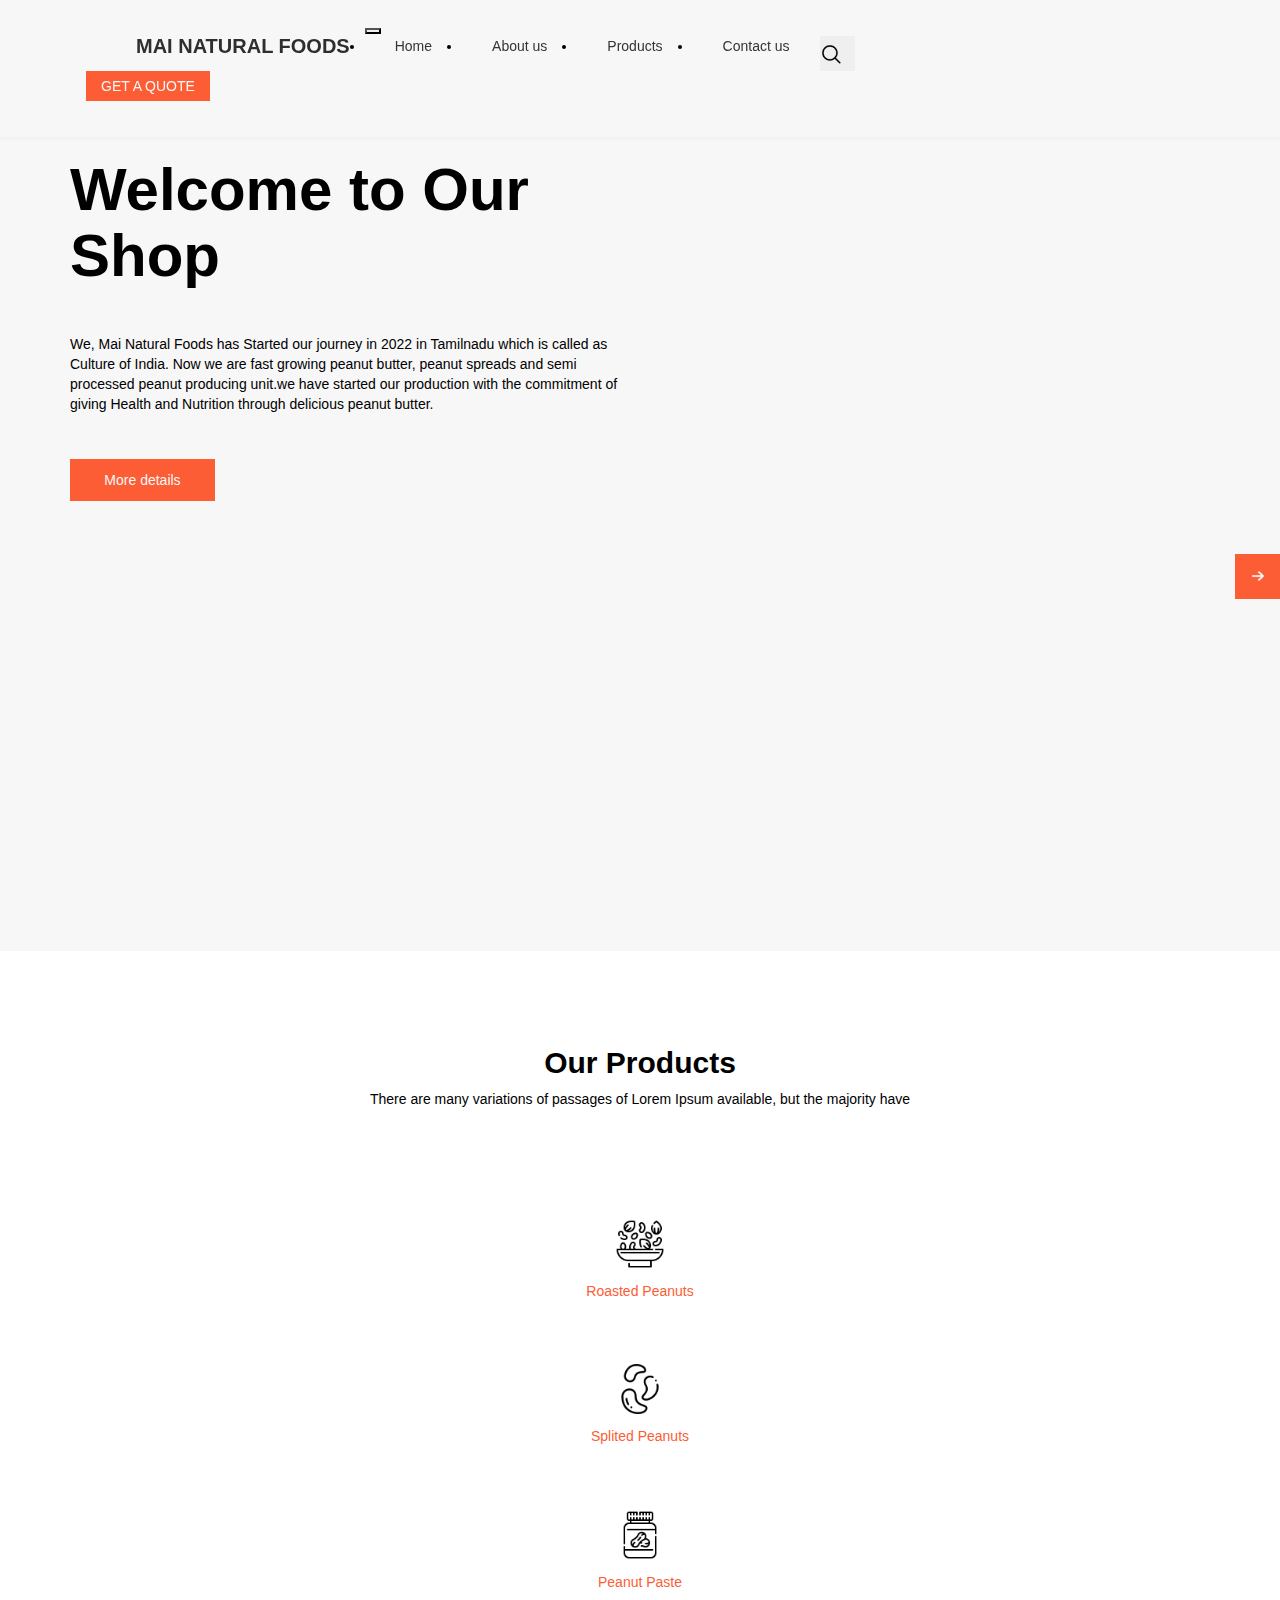
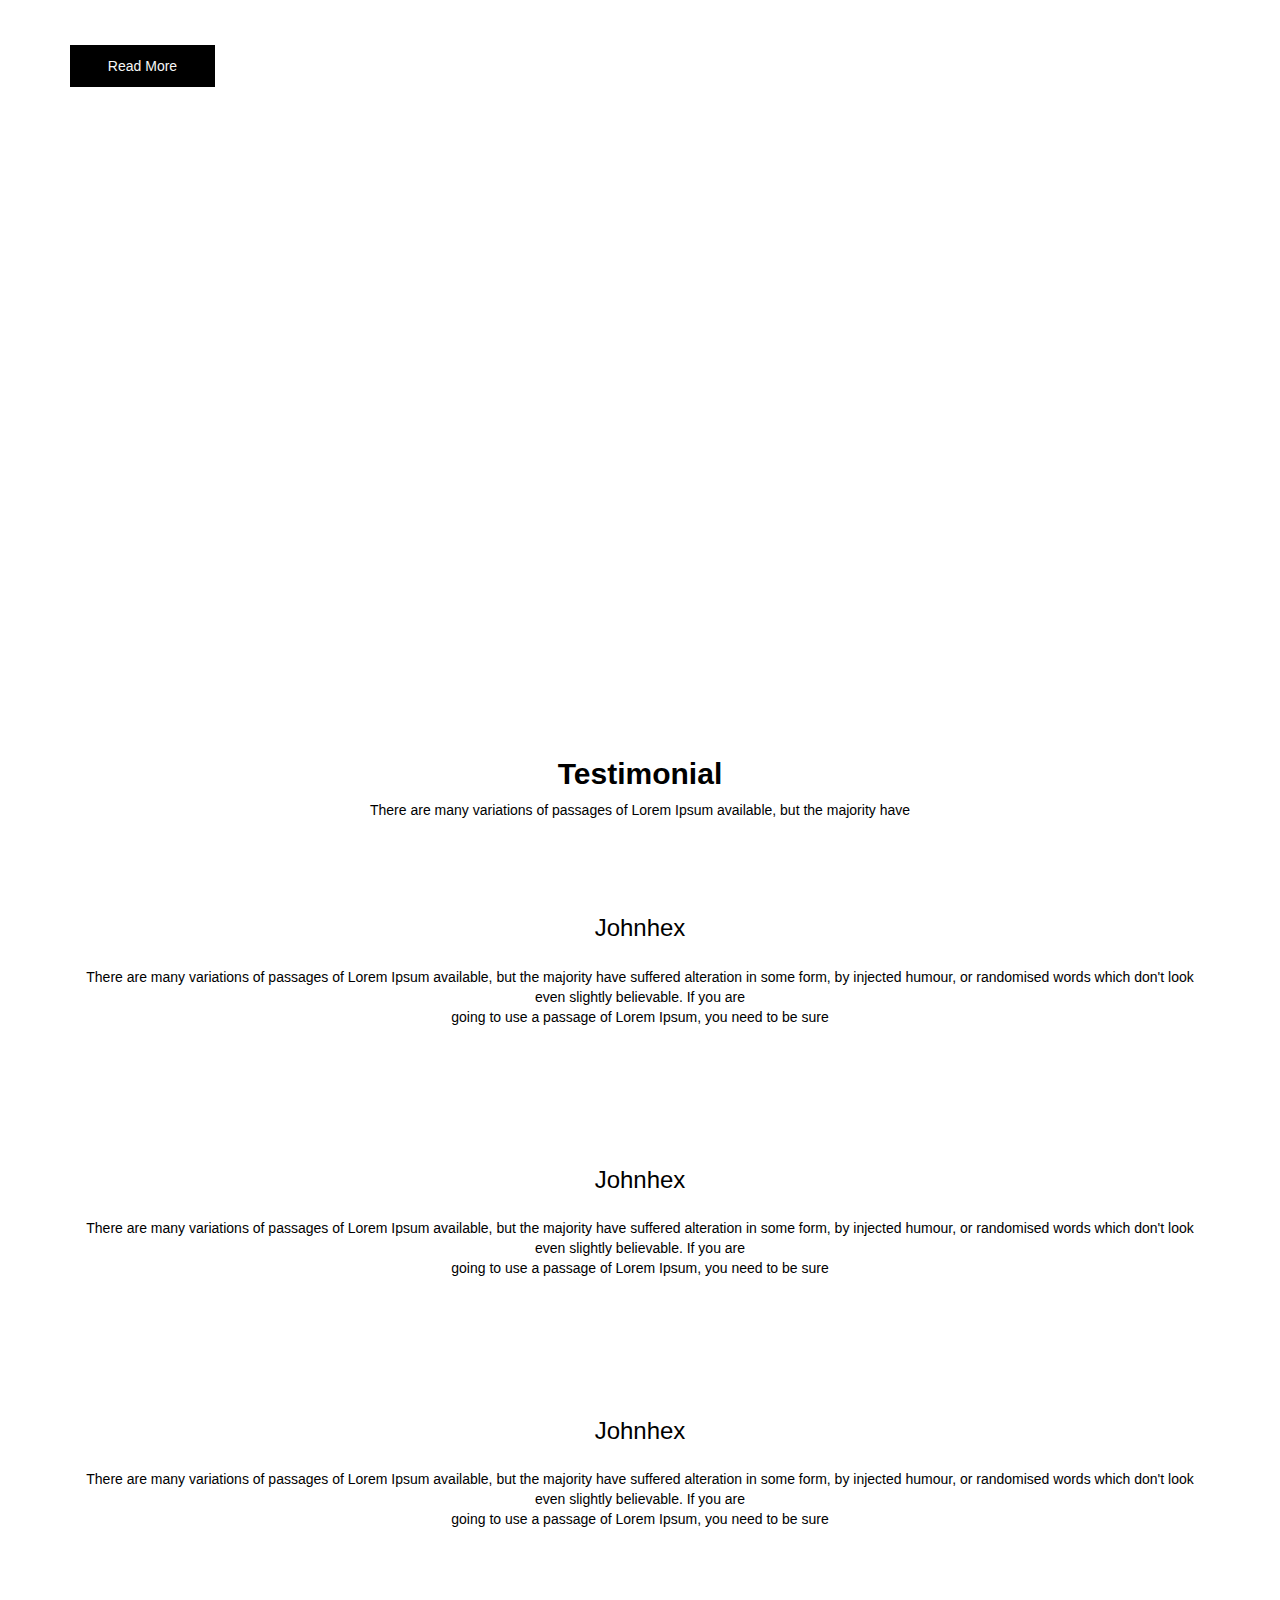
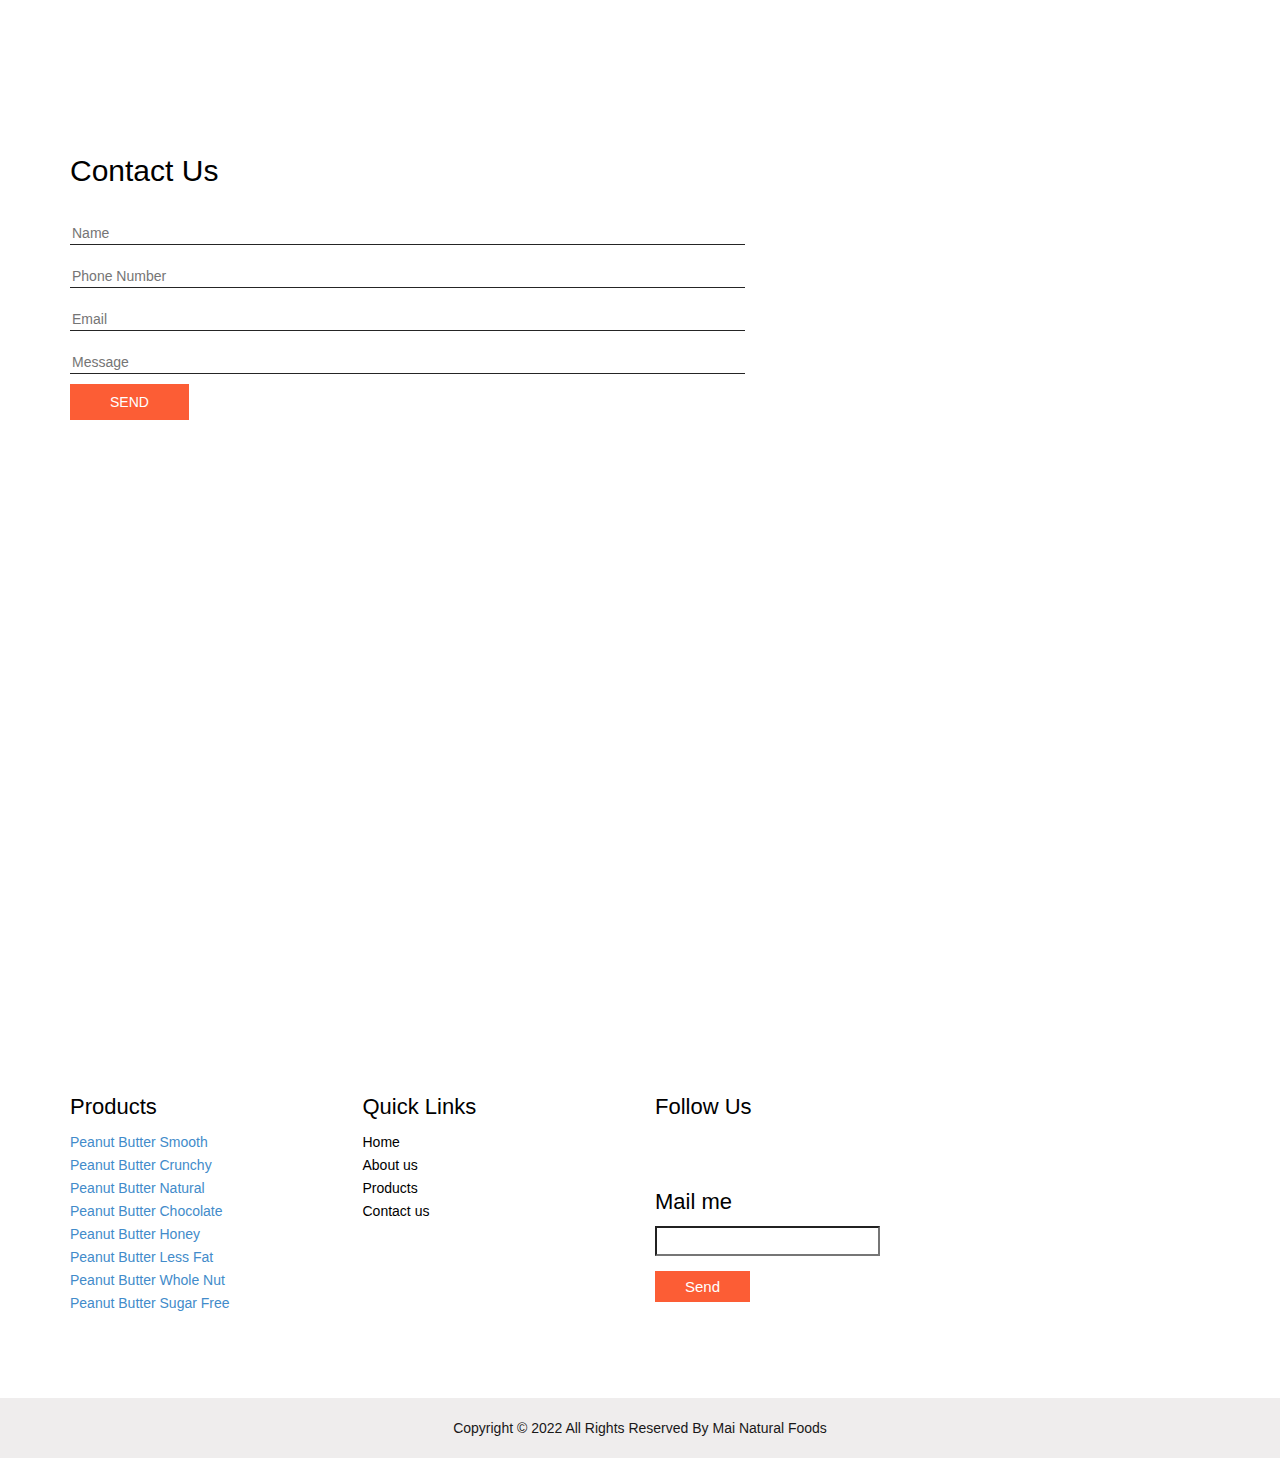
==== commit d1e03153: "css changes" ====
--- a/index.html
+++ b/index.html
@@ -1,4 +1,5 @@
-<html lang="en" class="js cssanimations csstransitions js cssanimations csstransitions">
+<!DOCTYPE html>
+<html lang="en">
 
 <head>
     <meta http-equiv="Content-Type" content="text/html; charset=UTF-8">
@@ -11,510 +12,345 @@
     <meta name="Robots" content="index, follow">
     <meta name="language" content="english">
     <meta name="googlebot" content="index, follow, all">
-    <title>Mai Natural Foods</title>
+    <title>Quality - Mai Natural Foods
+    </title>
+
     <link href="css/bootstrap.min.css" rel="stylesheet">
     <link href="css/theme.css" rel="stylesheet">
     <link href="css/bootstrap-reset.css" rel="stylesheet">
+    <!--external css-->
     <link href="css/font-awesome.css" rel="stylesheet">
     <link rel="stylesheet" href="css/flexslider.css">
     <link href="css/jquery.bxslider.css" rel="stylesheet">
     <link rel="stylesheet" href="css/animate.css">
-    <link href="css/owl.carousel.css" rel="stylesheet">
-    <link href="css/owl.theme.css" rel="stylesheet">
-    <link href="css/superfish.css" rel="stylesheet" media="screen">
     <link href="css/css" rel="stylesheet" type="text/css">
-    <link rel="stylesheet" type="text/css" href="css/component.css">
+
     <link href="css/style.css" rel="stylesheet">
     <link href="css/style-responsive.css" rel="stylesheet">
-    <link rel="stylesheet" type="text/css" href="css/parallax-slider.css">
-    <script type="text/javascript" src="js/modernizr.custom.28468.js">
-    </script>
     <style type="text/css">
         .dropdown-submenu:hover>.dropdown-menu {
             display: none
         }
     </style>
-    <style></style>
-    <style></style>
     <style type="text/css">
         .dropdown-submenu:hover>.dropdown-menu {
             display: none
         }
     </style>
 </head>
-
 <body>
-    <header class="head-section">
-        <div class="navbar navbar-default navbar-static-top container">
-            <div class="navbar-header">
-                <button class="navbar-toggle" data-target=".navbar-collapse" data-toggle="collapse" type="button">
-                    <span class="icon-bar"></span>
-                    <span class="icon-bar"></span>
-                    <span class="icon-bar"></span>
-                </button>
-                <a class="navbar-brand" href="index.html"><img src="images/HempFabs.png" alt="natural-foods-karur"></a>
-            </div>
-            <div class="navbar-collapse collapse">
-                <ul class="nav navbar-nav">
-                    <li class="active"><a href="index.html">Home</a></li>
-                    <li><a href="products.html">Products</a></li>
-                    <li><a href="about.html">About</a></li>
-                    <li><a href="contact.html">Contact</a></li>
-                </ul>
-            </div>
+<div id="root">
+    <header class="header_section">
+        <div class="container">
+            <nav class="navbar navbar-expand-lg custom_nav-container pt-3"><a class="navbar-brand"
+                    href="/index.html"><img
+                        src="https://rawcdn.githack.com/subramani-barathan/maiwebsite/4e20a9012906bd1b62d54bcd03b29da8ab206cf5/src/assets/images/logo.png"
+                        alt=""><span>MAI Natural Foods</span></a><button class="navbar-toggler" type="button"
+                    data-toggle="collapse" data-target="#navbarSupportedContent" aria-controls="navbarSupportedContent"
+                    aria-expanded="false" aria-label="Toggle navigation"><span
+                        class="navbar-toggler-icon"></span></button>
+                <div class="collapse navbar-collapse" id="navbarSupportedContent">
+                    <div class="d-flex ml-auto flex-column flex-lg-row align-items-center">
+                        <ul class="navbar-nav  ">
+                            <li class="nav-item active"><a class="nav-link" href="/">Home <span
+                                        class="sr-only">(current)</span></a></li>
+                            <li class="nav-item"><a class="nav-link" href="/about.html">About us</a></li>
+                            <li class="nav-item"><a class="nav-link" href="/product">Products</a></li>
+                            <li class="nav-item"><a class="nav-link" href="/contact">Contact us</a></li>
+                        </ul>
+                        <form class="form-inline my-2 my-lg-0 ml-0 ml-lg-4 mb-3 mb-lg-0"><button
+                                class="btn  my-2 my-sm-0 nav_search-btn" type="submit"></button></form>
+                    </div>
+                    <div class="quote_btn-container ml-0 ml-lg-4 d-flex justify-content-center"><a href="/">Get A
+                            quote</a></div>
+                </div>
+            </nav>
         </div>
     </header>
-    <section id="home">
-        <div id="main-carousel" class="carousel slide" data-ride="carousel">
-            <ol class="carousel-indicators">
-                <li data-target="#main-carousel" data-slide-to="0" class="active"></li>
-                <li data-target="#main-carousel" data-slide-to="1" class=""></li>
-                <li data-target="#main-carousel" data-slide-to="2" class=""></li>
-            </ol><!--/.carousel-indicators-->
-            <div class="carousel-inner">
-                <div class="item active" style="background-image: url(images/slider/slider.jpg)">
-                </div>
-                <div class="item" style="background-image: url(images/slider/slider1.jpg)">
-                </div>
-                <div class="item" style="background-image: url(images/slider/slider2.jpg)">
-                </div>
-            </div><!--/.carousel-inner-->
-            <a class="carousel-left member-carousel-control hidden-xs" href="index.html#main-carousel"
-                data-slide="prev"><i class="fa fa-angle-left"></i></a>
-            <a class="carousel-right member-carousel-control hidden-xs" href="index.html#main-carousel"
-                data-slide="next"><i class="fa fa-angle-right"></i></a>
-        </div>
-    </section><!--/#home-->
-
-
-    <div class="container">
-        <div class="row mar-b-50">
-            <div class="col-md-12">
-                <div class="text-center feature-head wow fadeInDown animated" data-wow-animation-name="fadeInDown"
-                    style="visibility: visible; animation-name: fadeInDown; animation-duration: 3s; animation-delay: 0.1s;">
-                    <h1>
-                        Welcome to <span class="spinner">Mai Natural Foods</span>
-                    </h1>
-                    <p style="font-size:1em;">From a vision born in 2006 in Karur, a small hamlet in Tamil Nadu, South
-                        India to a group with a well entrenched presence in weaving and made ups.<br>We are Mai Natural
-                        Foods, a premier 100% traditional Hemp &amp; Linen and Cotton fabric manufacturer, catering to
-                        leading fashion and retailers worldwide.<br>We have remained committed to a simple mantra. We
-                        believe in enabling fashion. And a mere look at our journey so far bears testimony to this
-                        fact.<br>Our diverse and value integrated approach has seen us go from strength to strength.
-                        From being the reigning kings of Hemp fabric.<br>Today, we are poised on the threshold of
-                        success in the home textile arena. The journey ahead seems as exciting. Watch this space as it
-                        unfolds. </p>
-                </div>
-                <div class="feature-box">
-                    <div class="col-md-4-bor col-md-3 col-sm-3 text-center wow fadeInUp animated"
-                        data-wow-animation-name="fadeInUp"
-                        style="visibility: visible; animation-name: fadeInUp; animation-duration: 3s; animation-delay: 0.1s;">
-                        <div class="feature-box-heading">
-                            <em>
-                                <img src="images/hemp.png" alt="interiors-design-in-karur" width="100" height="100">
-                            </em>
-                            <a href="products.html">
-                                <h4>
-                                    <b>100% Hemp</b>
-                                </h4>
-                            </a>
-                        </div>
-                        <p class="text-center">
-                            Mai Natural Foods is a company founded upon good environmental policies. Our mission is to
-                            help the planet by promoting hemp. We strive to bring hemp back into the mainstream of
-                            industry by providing quality natural hemp at the lowest possible prices.
-                            <br> <a href="products.html" class="btn btn-purchase">Read More...</a>
-                        </p>
-                    </div>
-                    <div class="col-md-4-bor col-md-3 col-sm-3 text-center wow fadeInUp animated"
-                        data-wow-animation-name="fadeInUp"
-                        style="visibility: visible; animation-name: fadeInUp; animation-duration: 5s; animation-delay: 0.3s;">
-                        <div class="feature-box-heading">
-                            <em>
-                                <img src="images/linen.png" alt="interior-design-karur" width="100" height="100">
-                            </em>
-                            <a href="products.html">
-                                <h4>
-                                    <b>100% Linen</b>
-                                </h4>
-                            </a>
-                        </div>
-                        <p class="text-center">
-                            Linen is made from the fibres of Flax plant<br>which needs more nurturing, and producing the
-                            relatively long fibers to make into yarn and weave is a more difficult process than
-                            something like cotton. The cost of processing and manufacturing linen is more than most of
-                            the fabrics.
-                            <br> <a href="products.html" class="btn btn-purchase">Read More...</a>
-                        </p>
-                    </div>
-                    <div class="col-md-4-bor col-md-3 col-sm-4 text-center wow fadeInUp animated"
-                        data-wow-animation-name="fadeInUp"
-                        style="visibility: visible; animation-name: fadeInUp; animation-duration: 7s; animation-delay: 0.5s;">
-                        <div class="feature-box-heading">
-                            <em>
-                                <img src="images/cotton.png" alt="karur-interior-design" width="100" height="100">
-                            </em>
-                            <h4>
-                                <a href="products.html"> <b>100% Cotton</b>
-                                </a>
-                            </h4>
-                        </div>
-                        <p class="text-center">
-                            Cotton is grown from non genetically modified plants, and is grown without the use of any
-                            synthetic agricultural chemicals such as fertilizers or pesticides. Its production also
-                            promotes and enhances biodiversity and biological cycles.
-                            <br><br> <a href="products.html" class="btn btn-purchase">Read More...</a>
-                        </p>
-                    </div>
-                </div>
-                <!--feature end-->
-            </div>
-        </div>
+    <div class="hero_area">
+        <section class=" slider_section position-relative">
+            <div id="carouselExampleControls" class="carousel slide" data-ride="carousel">
+                <div class="carousel-inner  row-slider">
+                    <div class="carousel-item active">
+                        <div class="slider_item-box">
+                            <div class="slider_item-container">
+                                <div class="container">
+                                    <div class="row row-slider">
+                                        <div class="col-md-6">
+                                            <div class="slider_item-detail">
+                                                <div>
+                                                    <h1>Welcome to Our Shop</h1>
+                                                    <p>We, Mai Natural Foods has Started our journey in 2022 in
+                                                        Tamilnadu which is called as Culture of India. Now we are fast
+                                                        growing peanut butter, peanut spreads and semi processed peanut
+                                                        producing unit.we have started our production with the
+                                                        commitment of giving Health and Nutrition through delicious
+                                                        peanut butter.</p>
+                                                    <div class="d-flex"><a class="text-uppercase custom_orange-btn mr-3"
+                                                            href="/slide0">More details</a></div>
+                                                </div>
+                                            </div>
+                                        </div>
+                                        <div class="col-md-6">
+                                            <div class="slider_img-box">
+                                                <div><img
+                                                        src="https://rawcdn.githack.com/subramani-barathan/maiwebsite/4e20a9012906bd1b62d54bcd03b29da8ab206cf5/src/assets/images/slide-img.png"
+                                                        alt="" class=""></div>
+                                            </div>
+                                        </div>
+                                    </div>
+                                </div>
+                            </div>
+                        </div>
+                    </div>
+                    <div class="carousel-item">
+                        <div class="slider_item-box">
+                            <div class="slider_item-container">
+                                <div class="container">
+                                    <div class="row row-slider">
+                                        <div class="col-md-6">
+                                            <div class="slider_item-detail">
+                                                <div>
+                                                    <h1>Welcome to Our Shop</h1>
+                                                    <p>We are found globally in the form of peanut butter which is made
+                                                        of hand picked peanuts(HPS). and lots of Love. MAI Natural Foods
+                                                        is known for its strict Quality and Food Safety policies.</p>
+                                                    <div class="d-flex"><a class="text-uppercase custom_orange-btn mr-3"
+                                                            href="/slide1">More details</a></div>
+                                                </div>
+                                            </div>
+                                        </div>
+                                        <div class="col-md-6">
+                                            <div class="slider_img-box">
+                                                <div><img
+                                                        src="https://rawcdn.githack.com/subramani-barathan/maiwebsite/4e20a9012906bd1b62d54bcd03b29da8ab206cf5/src/assets/images/slide-img.png"
+                                                        alt="" class=""></div>
+                                            </div>
+                                        </div>
+                                    </div>
+                                </div>
+                            </div>
+                        </div>
+                    </div>
+                    <div class="carousel-item">
+                        <div class="slider_item-box">
+                            <div class="slider_item-container">
+                                <div class="container">
+                                    <div class="row row-slider">
+                                        <div class="col-md-6">
+                                            <div class="slider_item-detail">
+                                                <div>
+                                                    <h1>Welcome to Our Shop</h1>
+                                                    <p>Peanut Butter is an excellent source of potassium, phosphorous
+                                                        and magnesium. It also contains very good amounts of calcium and
+                                                        sodium. Peanut butter contains good amounts of iron, zinc,
+                                                        manganese and selenium. Mother Nutri Foods is committed to its
+                                                        responsibility for the health and wellness of its consumers. As
+                                                        a leading food manufacturing company, we recognize the
+                                                        importance of providing meals that are both tasty and
+                                                        nutritious. We at Mother Nutri Foods are applying our commitment
+                                                        to help our consumers enjoy happier, healthier, and tastier
+                                                        lives.</p>
+                                                    <div class="d-flex"><a class="text-uppercase custom_orange-btn mr-3"
+                                                            href="/slide2">More details</a></div>
+                                                </div>
+                                            </div>
+                                        </div>
+                                        <div class="col-md-6">
+                                            <div class="slider_img-box">
+                                                <div><img
+                                                        src="https://rawcdn.githack.com/subramani-barathan/maiwebsite/4e20a9012906bd1b62d54bcd03b29da8ab206cf5/src/assets/images/slide-img.png"
+                                                        alt="" class=""></div>
+                                            </div>
+                                        </div>
+                                    </div>
+                                </div>
+                            </div>
+                        </div>
+                    </div>
+                </div>
+                <div class="custom_carousel-control">
+                    <div class="carousel-control-prev hide" role="button" data-slide="prev"><span
+                            class="sr-only">Previous</span></div>
+                    <div class="carousel-control-next" role="button" data-slide="next"><span class="sr-only">Next</span>
+                    </div>
+                </div>
+            </div>
+        </section>
     </div>
-
-    <!--property start-->
-    <div class="property gray-bg">
-        <div class="container">
+    <section class="service_section layout_padding ">
+        <div class="container">
+            <h2 class="custom_heading">Our Products</h2>
+            <p class="custom_heading-text">There are many variations of passages of Lorem Ipsum available, but the
+                majority have</p>
+            <div class=" layout_padding2">
+                <div class="card-deck">
+                    <div class="card"><img class="card-img-top" src="images/card-item-1.png"
+                            alt="Card cap">
+                        <div class="card-body">
+                            <h5 class="card-title">Roasted Peanuts</h5>
+                            <p class="card-text"></p>
+                        </div>
+                    </div>
+                    <div class="card"><img class="card-img-top" src="images/card-item-2.png"
+                            alt="Card cap">
+                        <div class="card-body">
+                            <h5 class="card-title">Splited Peanuts</h5>
+                            <p class="card-text"></p>
+                        </div>
+                    </div>
+                    <div class="card"><img class="card-img-top" src="images/card-item-3.png"
+                            alt="Card cap">
+                        <div class="card-body">
+                            <h5 class="card-title">Peanut Paste</h5>
+                            <p class="card-text"></p>
+                        </div>
+                    </div>
+                </div>
+            </div>
+            <div class="d-flex justify-content-center"><a class="custom_dark-btn" href="/products">Read More</a></div>
+        </div>
+    </section>
+    <section class="tasty_section">
+        <div class="container_fluid">
+            <h2>Very tasty fruits</h2>
+        </div>
+    </section>
+    <section class="client_section layout_padding">
+        <div class="container">
+            <h2 class="custom_heading">Testimonial</h2>
+            <p class="custom_heading-text">There are many variations of passages of Lorem Ipsum available, but the
+                majority have</p>
+            <div>
+                <div id="carouselExampleControls-2" class="carousel slide" data-ride="carousel">
+                    <div class="carousel-inner">
+                        <div class="carousel-item active">
+                            <div class="client_container layout_padding2">
+                                <div class="client_img-box"><img
+                                        src="https://rawcdn.githack.com/subramani-barathan/maiwebsite/4e20a9012906bd1b62d54bcd03b29da8ab206cf5/src/assets/images/client.png"
+                                        alt=""></div>
+                                <div class="client_detail">
+                                    <h3>Johnhex</h3>
+                                    <p class="custom_heading-text">There are many variations of passages of Lorem Ipsum
+                                        available, but the majority have suffered alteration in some form, by injected
+                                        humour, or randomised words which don't look even slightly believable. If you
+                                        are <br>going to use a passage of Lorem Ipsum, you need to be sure</p>
+                                </div>
+                            </div>
+                        </div>
+                        <div class="carousel-item">
+                            <div class="client_container layout_padding2">
+                                <div class="client_img-box"><img
+                                        src="https://rawcdn.githack.com/subramani-barathan/maiwebsite/4e20a9012906bd1b62d54bcd03b29da8ab206cf5/src/assets/images/client.png"
+                                        alt=""></div>
+                                <div class="client_detail">
+                                    <h3>Johnhex</h3>
+                                    <p class="custom_heading-text">There are many variations of passages of Lorem Ipsum
+                                        available, but the majority have suffered alteration in some form, by injected
+                                        humour, or randomised words which don't look even slightly believable. If you
+                                        are <br>going to use a passage of Lorem Ipsum, you need to be sure</p>
+                                </div>
+                            </div>
+                        </div>
+                        <div class="carousel-item">
+                            <div class="client_container layout_padding2">
+                                <div class="client_img-box"><img
+                                        src="https://rawcdn.githack.com/subramani-barathan/maiwebsite/4e20a9012906bd1b62d54bcd03b29da8ab206cf5/src/assets/images/client.png"
+                                        alt=""></div>
+                                <div class="client_detail">
+                                    <h3>Johnhex</h3>
+                                    <p class="custom_heading-text">There are many variations of passages of Lorem Ipsum
+                                        available, but the majority have suffered alteration in some form, by injected
+                                        humour, or randomised words which don't look even slightly believable. If you
+                                        are <br>going to use a passage of Lorem Ipsum, you need to be sure</p>
+                                </div>
+                            </div>
+                        </div>
+                    </div>
+                    <div class="custom_carousel-control"><a class="carousel-control-prev" role="button"
+                            data-slide="prev" href="/#carouselExampleControls-2"><span class=""
+                                aria-hidden="true"></span><span class="sr-only">Previous</span></a><a
+                            class="carousel-control-next" role="button" data-slide="next"
+                            href="/#carouselExampleControls-2"><span class="" aria-hidden="true"></span><span
+                                class="sr-only">Next</span></a></div>
+                </div>
+            </div>
+        </div>
+    </section>
+    <section class="contact_section layout_padding">
+        <div class="container">
+            <h2 class="font-weight-bold">Contact Us</h2>
             <div class="row">
-                <div class="col-lg-6 col-sm-6 text-center wow fadeInLeft animated" data-wow-animation-name="none"
-                    style="visibility: visible; animation-name: none;">
-                    <img src="images/005.png" alt="interior-design">
-                </div>
-                <div class="col-lg-6 col-sm-6 wow fadeInRight animated" data-wow-animation-name="none"
-                    style="visibility: visible; animation-name: none;">
-                    <h1>
-                        Mai Natural Foods
-                    </h1>
-                    <hr>
-                    <p style="text-align:justify;">
-                        <i class="fa fa-leaf fa-lg pr-10">
-                        </i>
-                        Mai Natural Foods are enabled with well-qualified experts who hold knowledge in their respective
-                        domain. Our experienced professionals have the tremendous understanding of the process as well
-                        as the industrial requirements and work time to offer the perfect resolutions as per the precise
-                        demands of the clients. We value our customer’s feedback and try to innovate and intensify our
-                        products on a daily basis.
-                    </p>
-                    <p style="text-align:justify;">
-                        <i class="fa fa-leaf fa-lg pr-10">
-                        </i>
-                        These implemented services are performed under the supervision of highly skilled &amp; qualified
-                        personnel and are carried out within the assigned span of time. Furthermore, We customize our
-                        range as per the stipulations provided by the customer to meet their varied conditions.
-                    </p>
-                    <p style="text-align:justify;">
-                        <i class="fa fa-leaf fa-lg pr-10">
-                        </i>
-                        The experienced workforce, technology, business insight, methodology, and expertise, Mai Natural
-                        Foods have, allows us to engage &amp; execute these services as per the individualized choices
-                        of the clients. Moreover, due to our ingenious meetings, quality services, and timely
-                        fulfilling, we have managed to make a significant mark in this field.
-                    </p>
-                    <hr>
-                </div>
-            </div>
-        </div>
-    </div>
-
-    <div id="home-services">
+                <div class="col-md-8 mr-auto">
+                    <form action="">
+                        <div class="contact_form-container">
+                            <div>
+                                <div><input type="text" placeholder="Name"></div>
+                                <div><input type="text" placeholder="Phone Number"></div>
+                                <div><input type="email" placeholder="Email"></div>
+                                <div class="mt-5"><input type="text" placeholder="Message"></div>
+                                <div class="mt-5"><button type="submit">send</button></div>
+                            </div>
+                        </div>
+                    </form>
+                </div>
+            </div>
+        </div>
+    </section>
+    <section class="map_section">
+        <div id="map" class="h-100 w-100 "></div>
+    </section>
+    <section class="info_section layout_padding">
         <div class="container">
             <div class="row">
-                <div class="col-md-12">
-                    <h2>
-                        Our Performance
-                    </h2>
-                </div>
-
-                <div class="col-md-4">
-                    <div class="h-service">
-                        <div class="pulse1"></div>
-                        <div class="pulse2"></div>
-                        <div class="icon-wrap ico-bg round-fifty wow fadeInDown animated" data-wow-animation-name="none"
-                            style="visibility: visible; animation-name: none;">
-                            <i class="fa fa-thumbs-o-up">
-                            </i>
-                        </div>
-                        <div class="h-service-content wow fadeInUp animated" data-wow-animation-name="none"
-                            style="visibility: visible; animation-name: none;">
-                            <h3>
-                                Our Quality
-                            </h3>
-                            <p>
-                                At Mai Natural Foods, the passion for quality underlies every Endeavour. From acquiring
-                                the best of technology, to bringing together rare talent, the Hemp fabric ensure that
-                                its products always conform to the highest possible quality standards.
-                                <br><a href="quality.html" class="btn btn-purchase">Read More...</a>
-                            </p>
-                        </div>
-                    </div>
-                </div>
-                <div class="col-md-4">
-                    <div class="h-service">
-                        <div class="pulse1"></div>
-                        <div class="pulse2"></div>
-                        <div class="icon-wrap ico-bg round-fifty wow fadeInDown animated" data-wow-animation-name="none"
-                            style="visibility: visible; animation-name: none;">
-                            <i class="fa fa-leaf">
-                            </i>
-                        </div>
-                        <div class="h-service-content wow fadeInUp animated" data-wow-animation-name="none"
-                            style="visibility: visible; animation-name: none;">
-                            <h3>
-                                Our Facilities
-                            </h3>
-                            <p>
-                                We believe in delivering high-end quality at lower cost with less lead time. Technical
-                                skills along with design and fashion skills help us provide the best in the market. We
-                                understand the importance of health and safety at the workplace.
-                                <br><a href="quality.html" class="btn btn-purchase">Read More...</a>
-                            </p>
-                        </div>
-                    </div>
-                </div>
-                <div class="col-md-4">
-                    <div class="h-service">
-                        <div class="pulse1"></div>
-                        <div class="pulse2"></div>
-                        <div class="icon-wrap ico-bg round-fifty wow fadeInDown animated" data-wow-animation-name="none"
-                            style="visibility: visible; animation-name: none;">
-                            <i class="fa fa-users">
-                            </i>
-                        </div>
-                        <div class="h-service-content wow fadeInUp animated" data-wow-animation-name="none"
-                            style="visibility: visible; animation-name: none;">
-                            <h3>
-                                Client Satisfaction
-                            </h3>
-                            <p>
-                                Mai Natural Foods are always directed towards performing the precise orders of customers
-                                just to display them exceptional pleasure. We achieve our environmental goals through
-                                our products and our procedures.
-                                <br><a href="quality.html" class="btn btn-purchase">Read More...</a>
-                            </p>
-                        </div>
-                    </div>
-                </div>
-            </div>
-
-        </div>
-
-    </div>
-    </div>
-    </div>
-    </div>
-    <!--end-->
-    <link href="carousel/thumbs2.css" rel="stylesheet">
-    <script src="carousel/thumbnail-slider.js" type="text/javascript"></script>
-    <link href="carousel/2/thumbnail-slider.css" rel="stylesheet">
-    </div>
-
-
-
-    <footer class="footer-small">
-        <div class="container">
-            <div class="row">
-                <div class="col-lg-6 col-sm-6 pull-right">
-                    <ul class="social-link-footer list-unstyled">
-                        <li class="wow flipInX animated" data-wow-duration="2s" data-wow-delay=".7s"
-                            data-wow-animation-name="fadeInDown"
-                            style="visibility: visible; animation-name: fadeInDown; animation-duration: 2s; animation-delay: 0.7s;">
-                            <a href="index.html#"><i class="fa fa-skype"></i></a>
-                        </li>
-                        <li class="wow flipInX animated" data-wow-duration="2s" data-wow-delay=".5s"
-                            data-wow-animation-name="fadeInDown"
-                            style="visibility: visible; animation-name: fadeInDown; animation-duration: 2s; animation-delay: 0.5s;">
-                            <a href="index.html#"><i class="fa fa-twitter"></i></a>
-                        </li>
-                        <li class="wow flipInX animated" data-wow-duration="2s" data-wow-delay=".3s"
-                            data-wow-animation-name="fadeInDown"
-                            style="visibility: visible; animation-name: fadeInDown; animation-duration: 2s; animation-delay: 0.3s;">
-                            <a href="index.html#"><i class="fa fa-google-plus"></i></a>
-                        </li>
-                        <li class="wow flipInX animated" data-wow-duration="2s" data-wow-delay=".1s"
-                            data-wow-animation-name="fadeInDown"
-                            style="visibility: visible; animation-name: fadeInDown; animation-duration: 2s; animation-delay: 0.1s;">
-                            <a href="index.html#"><i class="fa fa-facebook"></i></a>
-                        </li>
+                <div class="col-md-3">
+                    <h5>Products</h5>
+                    <ul>
+                        <li><a href="/">Peanut Butter Smooth</a></li>
+                        <li><a href="/">Peanut Butter Crunchy</a></li>
+                        <li><a href="/">Peanut Butter Natural</a></li>
+                        <li><a href="/">Peanut Butter Chocolate</a></li>
+                        <li><a href="/">Peanut Butter Honey</a></li>
+                        <li><a href="/">Peanut Butter Less Fat</a></li>
+                        <li><a href="/">Peanut Butter Whole Nut</a></li>
+                        <li><a href="/">Peanut Butter Sugar Free</a></li>
                     </ul>
                 </div>
-                <div class="col-md-12">
-                    <div class="copyright">
-                        <p> © Copyright - Mai Natural Foods.</p>
-                    </div>
-                </div>
-            </div>
-        </div>
-    </footer>
-    <script src="js/jquery-1.8.3.min.js">
-    </script>
-    <script src="js/bootstrap.min.js">
-    </script>
-    <script type="text/javascript" src="js/hover-dropdown.js">
-    </script>
-    <script defer="" src="js/jquery.flexslider.js">
-    </script>
-    <script type="text/javascript" src="js/jquery.bxslider.js">
-    </script>
-    <script type="text/javascript" src="js/jquery.parallax-1.1.3.js">
-    </script>
-    <script src="js/wow.min.js">
-    </script>
-    <script src="js/jquery-1.9.1.min.js"></script>
-    <script src="js/owl.carousel.min.js"></script>
-    <script src="js/jquery.easing.min.js">
-    </script>
-    <script src="js/link-hover.js">
-    </script>
-    <script src="js/superfish.js">
-    </script>
-    <script type="text/javascript" src="js/jquery.cslider.js">
-    </script>
-    <script type="text/javascript">
-        $(function () {
-            $('#da-slider').cslider({
-                autoplay: true,
-                bgincrement: 100
-            });
-        });
-    </script>
-
-
-    <script src="js/common-scripts.js">
-    </script><i id="back-to-top" style="display: block;"></i><i id="back-to-top"></i>
-    <script type="text/javascript">
-        jQuery(document).ready(function () {
-
-            $('.bxslider1').bxSlider({
-                minSlides: 5,
-                maxSlides: 6,
-                slideWidth: 360,
-                slideMargin: 2,
-                moveSlides: 1,
-                responsive: true,
-                nextSelector: '#slider-next',
-                prevSelector: '#slider-prev',
-                nextText: 'Onward →',
-                prevText: '← Go back'
-            });
-        });
-
-    </script>
-
-    <script>
-        $(document).ready(function ($) {
-            $("#owl-demo").owlCarousel();
-            items: 4
-        });
-        $(window).load(function () {
-            $('.flexslider').flexslider({
-                animation: "slide",
-                start: function (slider) {
-                    $('body').removeClass('loading');
-                }
-            });
-        });
-        jQuery(document).ready(function () {
-            jQuery('ul.superfish').superfish();
-        });
-        new WOW().init();
-
-    </script>
-
-    <link type="text/css" rel="stylesheet" href="rlightbox/css/rcarousel.css">
-    <link type="text/css" rel="stylesheet" href="rlightbox/css/ui-lightness/jquery-ui-1.8.16.custom.css">
-    <link type="text/css" rel="stylesheet" href="rlightbox/css/lightbox.css">
-    <style type="text/css">
-        #pages {
-            width: 69px;
-            height: 18px;
-            margin: 5px auto 0 auto;
-        }
-
-        .bullet {
-            background: url(widget/img/page-off.png) center center no-repeat;
-            display: block;
-            width: 18px;
-            height: 18px;
-            margin: 0;
-            margin-right: 5px;
-            float: left;
-        }
-    </style>
-    <script type="text/javascript" src="widget/lib/jquery-1.7.1.js"></script>
-    <script type="text/javascript" src="widget/lib/jquery.ui.widget.js"></script>
-    <script type="text/javascript" src="widget/lib/jquery.ui.rcarousel.js"></script>
-    <script type="text/javascript" src="rlightbox/lib/jquery.ui.rlightbox.min.js"></script>
-    <script type="text/javascript">
-        jQuery(function ($) {
-            function generatePages() {
-                var _total, i, _link;
-                _total = $("#carousel").rcarousel("getTotalPages");
-                for (i = 0; i < _total; i++) {
-                    _link = $("<a href='#'></a>");
-                    $(_link)
-                        .bind("click", { page: i },
-                            function (event) {
-                                $("#carousel").rcarousel("goToPage", event.data.page);
-                                event.preventDefault();
-                            }
-                        )
-                        .addClass("bullet off")
-                        .appendTo("#pages");
-                }
-                // mark first page as active
-                $("a:eq(0)", "#pages")
-                    .removeClass("off")
-                    .addClass("on")
-                    .css("background-image", "url(widget/img/page-on.png)");
-            }
-            function pageLoaded(event, data) {
-                $("a.on", "#pages")
-                    .removeClass("on")
-                    .css("background-image", "url(widget/img/page-off.png)");
-                $("a", "#pages")
-                    .eq(data.page)
-                    .addClass("on")
-                    .css("background-image", "url(widget/img/page-on.png)");
-            }
-            $(".lb_gallery").rlightbox();
-            $("#carousel").rcarousel({
-                auto: { enabled: true },
-                start: generatePages,
-                pageLoaded: pageLoaded,
-                width: 220,
-                height: 120
-            });
-            $(".bullet")
-                .hover(
-                    function () {
-                        $(this).css("opacity", 0.7);
-                    },
-                    function () {
-                        $(this).css("opacity", 1.0);
-                    }
-                );
-        });
-    </script>
-
-    <div id="ui-lightbox" class="ui-widget ui-widget-content ui-corner-all" style="display: none">
-        <div id="ui-lightbox-panorama-icon" style="display: none"></div>
-        <div id="ui-lightbox-content-container">
-            <div id="ui-lightbox-content" class="ui-widget-content"></div><a id="ui-lightbox-arrow"
-                class="ui-widget-header" style="display: none"><span class="ui-icon">go</span></a>
-        </div>
-        <div id="ui-lightbox-bottombar" class="ui-widget-header ui-corner-all" style="display: none">
-            <p id="ui-lightbox-title-wrapper"><span id="ui-lightbox-title"></span></p>
-            <p id="ui-lightbox-bottombar-bottom"><a id="ui-lightbox-button-prev" class="ui-lightbox-button"><span
-                        class="ui-icon ui-icon-circle-arrow-w">prev</span></a><span id="ui-lightbox-counter"></span><a
-                    id="ui-lightbox-button-next" class="ui-lightbox-button"><span
-                        class="ui-icon ui-icon-circle-arrow-e">next</span></a></p><a id="ui-lightbox-button-close"
-                class="ui-lightbox-button"><span class="ui-icon ui-icon-closethick">close</span></a>
-        </div>
-    </div>
-    <div id="ui-lightbox-overlay" class="ui-widget-overlay" style="display: none"></div>
-    <div id="ui-lightbox-map" style="display: none">
-        <div id="ui-lightbox-map-viewport"></div>
-    </div>
+                <div class="col-md-3">
+                    <h5>Quick Links</h5>
+                    <ul>
+                        <li>Home</li>
+                        <li>About us</li>
+                        <li>Products</li>
+                        <li>Contact us</li>
+                    </ul>
+                </div>
+                <div class="col-md-3">
+                    <div class="social_container">
+                        <h5>Follow Us</h5>
+                        <div class="social-box"><a href="/"><img
+                                    src="https://rawcdn.githack.com/subramani-barathan/maiwebsite/4e20a9012906bd1b62d54bcd03b29da8ab206cf5/src/assets/images/fb.png"
+                                    alt=""></a><a href="/"><img
+                                    src="https://rawcdn.githack.com/subramani-barathan/maiwebsite/4e20a9012906bd1b62d54bcd03b29da8ab206cf5/src/assets/images/twitter.png"
+                                    alt=""></a><a href="/"><img
+                                    src="https://rawcdn.githack.com/subramani-barathan/maiwebsite/4e20a9012906bd1b62d54bcd03b29da8ab206cf5/src/assets/images/linkedin.png"
+                                    alt=""></a><a href="/"><img
+                                    src="https://rawcdn.githack.com/subramani-barathan/maiwebsite/4e20a9012906bd1b62d54bcd03b29da8ab206cf5/src/assets/images/instagram.png"
+                                    alt=""></a></div>
+                    </div>
+                    <div class="subscribe_container">
+                        <h5>Mail me</h5>
+                        <div class="form_container">
+                            <form action=""><input type="email"><button type="submit">Send</button></form>
+                        </div>
+                    </div>
+                </div>
+            </div>
+        </div>
+    </section>
+    <section class="container-fluid footer_section">
+        <p>Copyright © 2022 All Rights Reserved By <a href="/https://mainaturalfoods.com">Mai Natural Foods</a></p>
+    </section>
+</div>
 </body>
-
 </html>--- a/css/style.css
+++ b/css/style.css
@@ -1,3237 +1,549 @@
-/*
-Template Name: Acme Business Template with Bootstrap 3
-Template Version: 1.0
-Author: cosmic
-Website:
-*/
-@font-face {font-family:"dh_onesho"; src: URL("../fonts/Aspire-DemiBold.ttf");}
+
+/*** template css ***/
 body {
-    color: #797979;
-    font-family: 'Lato', sans-serif;
-    /*font-family: 'Open Sans', sans-serif;*/
-    padding: 0px !important;
-    margin: 0px !important;
-    font-size: 14px;
-}
-a,
-a:hover,
-a:focus {
+    font-family: "Source Sans Pro", sans-serif;
+    color: #000000;
+    background-color: #ffffff;
+  }
+  
+  .layout_padding {
+    padding: 75px 0;
+  }
+  
+  .layout_padding2 {
+    padding: 45px 0;
+  }
+  
+  .layout_padding2-top {
+    padding-top: 45px;
+  }
+  
+  .layout_padding2-bottom {
+    padding-bottom: 45px;
+  }
+  
+  .layout_padding-top {
+    padding-top: 75px;
+  }
+  
+  .layout_padding-bottom {
+    padding-bottom: 75px;
+  }
+  
+  .custom_dark-btn,
+  .custom_orange-btn {
+    display: inline-block;
+    padding: 10px 0;
+    text-align: center;
+    width: 145px;
+    outline: none;
+    color: #f7f7f7;
+    border: 1px solid transparent;
+  }
+  
+  .custom_dark-btn {
+    background-color: #000000;
+  }
+  
+  .custom_dark-btn:hover {
+    border: 1px solid #000000;
+    color: #000000;
+    background-color: transparent;
+  }
+  
+  .custom_orange-btn {
+    background-color: #fc5d35;
+  }
+  
+  .custom_orange-btn:hover {
+    border: 1px solid #fc5d35;
+    color: #fc5d35;
+    background-color: transparent;
+  }
+  
+  .custom_heading {
+    text-align: center;
+    font-weight: bold;
+  }
+  
+  .custom_heading-text {
+    text-align: center;
+  }
+  
+  /*header section*/
+  .hero_area {
+    background-color: #f7f7f7;
+  }
+  
+  .hero_area.sub_pages {
+    height: auto;
+  }
+  
+  .header_section {
+    top: 0;
+    position: sticky;
+    z-index: 999;
+    background: #f7f7f7;
+    box-shadow: 0 2px 2px #f0f0f0;
+  }
+  
+  .header_section .container-fluid {
+    padding-right: 25px;
+    padding-left: 25px;
+  }
+  
+  .header_section .nav_container {
+    margin: 0 auto;
+  }
+  
+  .custom_nav-container.navbar-expand-lg .navbar-nav .nav-link {
+    padding: 10px 30px;
+    color: #343434;
+    text-align: center;
+  }
+  
+  a,
+  a:hover,
+  a:focus {
     text-decoration: none;
-    outline: none;
-}
-::selection {
-    background: #42A5F5;
-    color: #fff;
-}
-::-moz-selection {
-    background: #42A5F5;
-    color: #fff;
-}
-h1{font-family:"dh_onesho";}
-h2,
-h3,
-h4,
-h5,
-h6 {
-    font-family: 'Lato', sans-serif;
-    /*font-family: 'Open Sans', sans-serif;*/
-}
-a { color: #444e67 }
-a:hover { color: #42A5F5 }
-p { line-height: 22px }
-/*header*/
-.head-section { border-bottom: 1px solid #eee }
-.head-section .navbar {
-    margin-bottom: 0;
-	
-}
-.navbar-default { border: none }
-.navbar-brand {
-    color: #bcc0cd;
-    font-size: 30px;
-    font-weight: 100;
-    line-height: 30px;
-    margin-top: 20px;
-    padding: 0;
-}
-.navbar-brand span { color: #42A5F5 }
-.head-section .navbar-collapse  ul.navbar-nav {
-    float: right;
-    margin-right: 0;
-    z-index: 199;
-	
-}
-.head-section .navbar-default { background-color: #fff }
-.head-section .nav li a,
-.head-section .nav li.active ul.dropdown-menu li a {
-    color: #000;
-    font-size: 15px;
-    font-weight: 500;
-    background: none;
-}
-ul.dropdown-menu { border: none }
-.head-section .nav li a:hover,
-.head-section .nav li a:focus,
-.head-section .nav li.active a,
-.head-section .nav li.active a:hover,
-.head-section .nav li a.dropdown-toggle:hover,
-.head-section .nav li a.dropdown-toggle:focus,
-.head-section .nav li.active ul.dropdown-menu li a:hover,
-.head-section .nav li.active ul.dropdown-menu li.active a {
-    color: #fff;
-    background-color: #42A5F5;
-  background: #42A5F5 linear-gradient(-45deg, rgba(255, 255, 255, 0.15) 25%, transparent 25%, transparent 50%, rgba(255, 255, 255, 0.15) 50%, rgba(255, 255, 255, 0.15) 75%, transparent 75%, transparent) !important;
-    -webkit-transition: all .3s ease;
-    -moz-transition: all .3s ease;
-    -ms-transition: all .3s ease;
-    -o-transition: all .3s ease;
-    transition: all .3s ease;
-}
-.head-section .navbar-default .navbar-nav > .open > a,
-.head-section .navbar-default .navbar-nav > .open > a:hover,
-.head-section .navbar-default .navbar-nav > .open > a:focus {
-    color: #fff;
-    background-color: #42A5F5;
-    -webkit-transition: all .3s ease;
-    -moz-transition: all .3s ease;
-    -ms-transition: all .3s ease;
-    -o-transition: all .3s ease;
-    transition: all .3s ease;
-}
-.head-section .navbar { min-height: 85px }
-.head-section .navbar-nav > li {
-    padding-bottom: 25px;
-    padding-top: 30px;
-}
-.head-section ul.navbar-nav li:last-child() { margin-left: 10px !important }
-.head-section  .navbar-nav > li > a {
-    padding-bottom: 5px;
-    padding-top: 5px;
-    border-radius: 3px;
-    -webkit-border-radius: 3px;
-    -moz-border-radius: 3px;
-    margin-left: 2px;
-    line-height: 30px;
-    -webkit-transition: all .3s ease;
-    -moz-transition: all .3s ease;
-    -ms-transition: all .3s ease;
-    -o-transition: all .3s ease;
-    transition: all .3s ease;
-}
-.dropdown-menu li a:hover { color: #fff !important }
-.head-section .navbar-default .navbar-nav > .open > a .caret,
-.navbar-default .nav li.dropdown > a:focus .caret {
-    border-top-color: #ffffff;
-    border-bottom-color: #ffffff;
-    -webkit-transition: all .3s ease;
-    -moz-transition: all .3s ease;
-    -ms-transition: all .3s ease;
-    -o-transition: all .3s ease;
-    transition: all .3s ease;
-    color: #fff;
-}
-.dropdown-menu { box-shadow: none }
-.head-section .nav li .dropdown-menu {
-    margin-top: -5px;
-    padding: 0;
-    border-radius: 0px;
-    -webkit-border-radius: 0px;
-    -moz-border-radius: 0px;
-}
-.head-section .nav li .dropdown-menu li a {
-    line-height: 30px;
-    padding: 3px 12px;
-    border-bottom: 1px solid #F3E8E8;
-}
-/*search*/
-.search {
-    margin-top: 3px;
-    border-radius: 0px;
-    -webkit-border-radius: 0px;
-    -moz-border-radius: 0px;
-    width: 20px;
-    -webkit-transition: all .3s ease;
-    -moz-transition: all .3s ease;
-    -ms-transition: all .3s ease;
-    -o-transition: all .3s ease;
-    transition: all .3s ease;
-    border: 1px solid #fff;
+  }
+  
+  a:hover,
+  a:focus {
+    color: initial;
+  }
+  
+  .btn,
+  .btn:focus {
+    outline: none !important;
     box-shadow: none;
-    background: url("../img/search-icon.jpg") no-repeat 10px 8px;
-    padding: 0 5px 0 35px;
-    color: #fff;
-    margin-left: 10px;
-}
-.search:focus {
-    margin-top: 3px;
-    width: 180px;
-    border: 1px solid #eaeaea;
-    box-shadow: none;
-    -webkit-transition: all .3s ease;
-    -moz-transition: all .3s ease;
-    -ms-transition: all .3s ease;
-    -o-transition: all .3s ease;
-    transition: all .3s ease;
-    color: #c8c8c8;
-    font-weight: 300;
-    margin-left: 10px;
-}
-/*homepage features*/
-.feature-head { padding: 10px 0;}
-.feature-head h2{font-family:"dh_onesho"; font-size:36px;}
-.feature-head h1 {
-    color: #797979;
-    font-size: 40px;
-    font-weight: 300;
-    margin-top: 40px;
-    margin-bottom: 20px;
-    font-family:"dh_onesho";
-}
-.feature-head p {
-    color: #8a8b8b;
-    font-size: 18px;
-    font-weight: 300;
-    text-align: center;
-    padding-bottom: 5px;
-    margin-bottom: 20px;
-}
-.f-box {
-    background: #f4f4f4;
-    padding: 20px;
-    text-align: center;
-    min-height: 210px;
-    margin-bottom: 20px;
-    transition-duration: 500ms;
-    transition-property: width, background;
-    transition-timing-function: ease;
-    -webkit-transition-duration: 500ms;
-    -webkit-transition-property: width, background;
-    -webkit-transition-timing-function: ease;
-}
-.f-box i {
-    font-size: 50px;
-    line-height: normal;
-    margin-top: 40px;
-    display: block;
-    color: #42A5F5;
-}
-.f-box:hover,
-.f-box.active {
-    background: #42A5F5;
-    padding: 20px;
-    text-align: center;
-    min-height: 210px;
-    margin-bottom: 20px;
-    transition-duration: 500ms;
-    transition-property: width, background;
-    transition-timing-function: ease;
-    -webkit-transition-duration: 500ms;
-    -webkit-transition-property: width, background;
-    -webkit-transition-timing-function: ease;
-}
-.f-box:hover i,
-.f-box.active i {
-    font-size: 50px;
-    line-height: normal;
-    margin-top: 40px;
-    display: block;
-    color: #fff;
-}
-.f-box:hover h2,
-.f-box.active h2 { color: #fff }
-.f-box h2 {
-    font-size: 20px;
-    text-transform: uppercase;
-    font-weight: 400;
-}
-.f-text {
-    font-size: 14px;
-    font-weight: 300;
-    padding-bottom: 10px;
-    margin-bottom: 15px;
-}
-/*quote*/
-.quote {
-    margin: 40px 0 40px 0;
-    display: inline-block;
-    width: 100%;
-}
-.quote-info {
-    padding: 20px;
-    min-height: 72px;
-    margin-top: 10px;
-}
-.quote-info h1 {
-    color: #fff;
-    font-weight: 400;
-    font-size: 26px;
-    margin: 0 0 15px 0;
-    text-transform: uppercase;
-}
-.quote-info p {
-    color: #9eb3c4;
-    font-weight: 300;
-    font-size: 16px;
-    margin: 0 0 20px 0px;
-}
-.purchase-btn {
-    width: 200px;
-    height: 60px;
-    line-height: 46px;
-    font-size: 20px;
-    font-weight: 400;
-    text-transform: uppercase;
-    color: #000;
-    transition-duration: 500ms;
-    transition-property: width, background, color;
-    transition-timing-function: ease;
-    -webkit-transition-duration: 500ms;
-    -webkit-transition-property: width, background;
-    -webkit-transition-timing-function: ease;
-}
-.purchase-btn:hover {
-    background-color: #16a085;
-    border: 1px solid #16a085;
-    color: #fff;
-    transition-duration: 500ms;
-    transition-property: width, background, color;
-    transition-timing-function: ease;
-    -webkit-transition-duration: 500ms;
-    -webkit-transition-property: width, background;
-    -webkit-transition-timing-function: ease;
-}
-.accordion {
-    margin-bottom: 40px;
-    display: inline-block;
-    width: 100%;
-}
-/*tabs*/
-.tab { background: #fff }
-.tab .nav > li > a { padding: 18px 15px }
-.tab-bg-dark-navy-blue {
-    background: #6f6f6f;
-    border-bottom: none;
-    padding: 0;
-}
-.tab-bg-dark-navy-blue .nav > li > a:hover,
-.tab-bg-dark-navy-blue .nav > li > a:focus {
-    background-color: #f4f4f4;
-    text-decoration: none;
-}
-.panel-heading .nav > li > a,
-.panel-heading .nav > li.active > a,
-.panel-heading .nav > li.active > a:hover,
-.panel-heading .nav > li.active > a:focus {
-    border-width: 0;
-    border-radius: 0;
-}
-.panel-heading .nav > li > a { color: #fff }
-.panel-heading .nav > li.active > a,
-.panel-heading .nav > li > a:hover {
-    color: #6f6f6f;
-    background: #f4f4f4;
-}
-.panel-heading .nav > li:first-child.active > a,
-.panel-heading .nav > li:first-child > a:hover { }
-.tab .nav-tabs.nav-justified > li { border-right: 1px solid #f4f4f4 }
-.tab .nav-tabs.nav-justified > li:last-child { border-right: none }
-.p-head {
-    color: #42A5F5;
-    font-size: 14px;
-    font-weight: 400;
-}
-.cmt-head {
-    font-size: 14px;
-    font-weight: 400;
-}
-.p-thumb img {
-    border-radius: 3px;
-    -moz-border-radius: 3px;
-    -webkit-border-radius: 3px;
-    height: 50px;
-    width: 50px;
-}
-/*testimonial*/
-.about-testimonial ul li { list-style: none }
-.about-testimonial {
-    margin: 20px 0 0 0;
-    position: relative;
-}
-ul.about-flex-slides { margin-left: 0 }
-.flex-direction-nav {
-    position: absolute;
-    right: 10px;
-    top: 30px;
-    width: 70px;
-}
-.flex-direction-nav li {
-    display: inline-block;
-    width: 12px;
-}
-.flex-direction-nav li a { outline: none }
-.flex-direction-nav li a i { color: #cccccc }
-.flex-control-paging { display: none }
-.about-carousel { margin-top: 8px }
-.about-testimonial .about-testimonial-image {
-    float: left;
-    margin: 0 15px;
-    position: relative;
-}
-.about-testimonial .about-testimonial-image img {
-    border-radius: 5px;
-    -moz-border-radius: 5px;
-    -webkit-border-radius: 5px;
-    height: 100px !important;
-    width: 100px !important;
-}
-.about-flexslider .about-flex-slides img {
-    display: block;
-    width: 100%;
-}
-.about-testimonial a.about-testimonial-author {
-    display: inline-block;
-    font-size: 15px;
+  }
+  
+  .navbar-brand,
+  .navbar-brand:hover {
     text-transform: uppercase;
     font-weight: bold;
-    line-height: 11px;
-    margin: 30px 0 8px 0;
-    color: #504946;
-    font-weight: 300;
-}
-.about-testimonial .about-testimonial-company {
-    display: block;
-    font-size: 13px;
-    line-height: 14px;
-    color: #ababab;
-    font-weight: 300;
-}
-.about-testimonial.boxed-style .about-testimonial-content {
-    background-color: #fff;
-    margin-right: 1px;
-    border: 1px solid #e9e9e9;
-}
-.about-testimonial .about-testimonial-content {
-    margin-top: 55px;
-    padding: 20px;
+    font-size: 24px;
+    color: #fafcfd;
+  }
+  
+  .custom_nav-container .nav_search-btn {
+    background-image: url([data-uri]);
+  
+    background-size: 22px;
+    background-repeat: no-repeat;
+    background-position-y: 7px;
+    width: 35px;
+    height: 35px;
+    padding: 0;
+    border: none;
+  }
+  
+  .navbar-brand {
+    display: flex;
+    align-items: center;
+  }
+  
+  .navbar-brand img {
+    width: 45px;
+    margin-right: 5px;
+  }
+  
+  .navbar-brand span {
+    font-size: 20px;
+    font-weight: 700;
+    color: #2e2e2d;
+    margin-top: 5px;
+  }
+  
+  .custom_nav-container {
+    z-index: 99999;
+    padding: 15px 0;
+  }
+  
+  .custom_nav-container .navbar-toggler {
+    outline: none;
+  }
+  
+  .custom_nav-container .navbar-toggler .navbar-toggler-icon {
+    background-image: url(../../assets/images/menu.png);
+    background-size: 55px;
+  }
+  
+  .quote_btn-container a {
+    display: inline-block;
+    padding: 5px 15px;
+    background-color: #fc5d35;
+    color: #f7f7f7;
+    font-size: 14px;
+    text-transform: uppercase;
+  }
+  
+  /*end header section*/
+  
+  /* slider section */
+  .slider_section {
+    padding-top: 0% !important;
+    height: calc(100vh - 86px);
+  }
+  
+  .slider_item-box {
+    width: 100%;
+    height: 100%;
+  }
+  
+  .slider_item-box .container {
+    height: 100%;
+  }
+  
+  .slider_img-box {
+    width: 85%;
+    margin: 0 auto;
+  }
+  
+  .slider_img-box img {
+    width: 100%;
+  }
+  
+  .slider_item-container {
+    display: flex;
+    align-items: center;
+    width: 100%;
+    height: 100%;
+    background-repeat: no-repeat;
+  }
+  
+  .slider_item-detail h1 {
+    font-weight: 700;
+    font-size: 60px;
+    width: 95%;
+  }
+  
+  .slider_item-detail p {
+    margin: 45px 0;
+  }
+  
+  .slider_call-btn {
+    display: inline-block;
+    padding: 8px 20px;
+    background-color: #edb040;
+    color: #fefdfd;
+    border-radius: 20px;
+  }
+  
+  .slider_section #carouselExampleControls,
+  .carousel-inner,
+  .carousel-item {
+    height: 100%;
+  }
+  
+  .slider_section .custom_carousel-control {
+    position: absolute;
+    top: 50%;
+    width: 100%;
+    transform: translateY(-50%);
+  }
+  
+  .slider_section .custom_carousel-control .carousel-control-prev,
+  .slider_section .custom_carousel-control .carousel-control-next {
+    margin: 10px 0;
     position: relative;
-}
-.about-testimonial .about-testimonial-content p {
-    line-height: 20px;
-    margin: 0;
-}
-.about-testimonial.boxed-style .about-testimonial-content:before {
-    background-color: #fff;
-    border-top: 1px solid #e9e9e9;
-    border-left: 1px solid #e9e9e9;
-    top: -8px;
+    width: 45px;
+    height: 45px;
+    border: none;
+    opacity: 1;
+    background-repeat: no-repeat;
+    background-size: 12px;
+    background-position: center;
+    cursor: pointer;
+  }
+  
+  .slider_section .custom_carousel-control .carousel-control-prev {
+    background-image: url([data-uri]);
+    background-color: #fc5d35;
+  }
+  
+  .slider_section .custom_carousel-control .carousel-control-next {
+    background-image: url([data-uri]);
+    background-color: #fc5d35;
+    position: absolute;
+    right: 0;
+  }
+  .disabled {
+    pointer-events: none;
+    cursor: default !important;
+  }
+  .hide {
+    display: none !important;
+  }
+  .row-slider {
+    align-items: center;
+    justify-content: space-between;
+    height: 100%;
+  }
+  /* end slider section */
+  
+  /* service section */
+  .service_section .card .card-img-top {
+    width: 50px;
+    margin: 55px auto 5px auto;
+  }
+  
+  .service_section .card {
+    text-align: center;
+    box-sizing: border-box;
+    position: relative;
+  }
+  
+  .service_section .card .card-title {
+    color: #fc5d35;
+  }
+  
+  .service_section .card::after {
     content: "";
-    display: block;
-    height: 14px;
-    left: 60px;
     position: absolute;
-    transform: rotate(45deg);
-    -moz-transform: rotate(45deg);
-    -webkit-transform: rotate(45deg);
-    width: 15px;
-    display: none\0/;
-    _display: none;
-}
-/*----image hove----*/
-.view {
-    float: left;
-    overflow: hidden;
-    position: relative;
-    text-align: center;
-    cursor: default;
-    background: #fff;
-}
-.view .mask,
-.view .content {
+    width: 100%;
+    height: 7px;
+    background-color: transparent;
+  }
+  
+  .service_section .card:hover {
+    cursor: pointer;
+    border: none;
+    border-radius: 0;
+    -webkit-box-shadow: 0px 1px 4px 0px rgba(0, 0, 0, 0.2);
+    -moz-box-shadow: 0px 1px 4px 0px rgba(0, 0, 0, 0.2);
+    box-shadow: 0px 1px 4px 0px rgba(0, 0, 0, 0.2);
+  }
+  
+  .service_section .card:hover::after {
+    background-color: #fc5d35;
+  }
+  
+  /* end service section */
+  
+  /* tasty section */
+  
+  .tasty_section {
+    width: 100%;
+    height: 500px;
+    background-image: url(../../assets/images/tasty-image.png);
+    background-repeat: no-repeat;
+    background-size: cover;
+    display: flex;
+    justify-content: center;
+    align-items: center;
+  }
+  
+  .tasty_section h2 {
+    font-size: 125px;
+    text-align: center;
+    font-weight: bold;
+    color: #ffffff;
+    text-transform: uppercase;
+  }
+  
+  /* end tasty section */
+  
+  /* client section */
+  .client_container {
+    display: flex;
+    flex-direction: column;
+    justify-content: center;
+    align-items: center;
+  }
+  
+  .client_img-box {
+    width: 350px;
+  }
+  
+  .client_img-box img {
+    width: 100%;
+  }
+  
+  .client_container h3 {
+    text-align: center;
+    margin-bottom: 25px;
+  }
+  
+  .client_section .custom_carousel-control {
     position: absolute;
-    overflow: hidden;
-    top: 0;
-    left: 0;
-    height: 100%;
-    width: 100%;
-}
-.view img {
-    display: block;
-    position: relative;
-}
-.view h2 {
-    text-transform: uppercase;
+    top: 100%;
+    left: 50%;
+    width: 105px;
+    transform: translateX(-50%);
+  }
+  
+  .client_section .custom_carousel-control .carousel-control-prev,
+  .client_section .custom_carousel-control .carousel-control-next {
+    width: 45px;
+    height: 45px;
+    border: none;
+    border-radius: 100%;
+    opacity: 1;
+    background-repeat: no-repeat;
+    background-size: 12px;
+    background-position: center;
+    background-color: #292727;
+  }
+  
+  .client_section .custom_carousel-control .carousel-control-prev:hover,
+  .client_section .custom_carousel-control .carousel-control-next:hover {
+    background-color: #fc5d35;
+  }
+  
+  .client_section .custom_carousel-control .carousel-control-prev {
+    background-image: url([data-uri]);
+  }
+  
+  .client_section .custom_carousel-control .carousel-control-next {
+    background-image: url([data-uri]);
+  }
+  
+  /* end client section */
+  
+  /* contact section */
+  
+  .contact_section {
+    background-image: url(../../assets/images/orange-dish.png);
+    background-repeat: no-repeat;
+    background-size: 215px;
+    background-position: right center;
+  }
+  
+  .contact_section input {
+    border: none;
+    outline: none;
+    border-bottom: 0.8px solid #252525;
+    width: 90%;
+    margin: 10px 0;
+  }
+  
+  .contact_form-container {
+    padding: 15px 0 15px 0;
+  }
+  
+  .contact_form-container button {
+    border: none;
+    background-color: #fc5d35;
     color: #fff;
-    text-align: center;
-    position: relative;
-    font-size: 16px;
-    padding: 10px;
-    background: rgba(0, 0, 0, 0.8);
-    margin: 5px 0 0 0;
-}
-.view p {
-    font-size: 12px;
-    position: relative;
-    color: #fff;
-    padding: 10px 20px 20px;
-    text-align: center;
-    margin-bottom: 10px;
-}
-.view a.info {
-    display: inline-block;
-    background-color: rgba(0,0,0,0.6);
-    width: 50px;
-    height: 50px;
-    line-height: 50px;
-    border-radius: 60px;
-    -moz-border-radius: 60px;
-    -webkit-border-radius: 60px;
-}
-.view a.info:hover { background-color: #42A5F5 }
-.mask a i {
-    color: #fff !important;
-    font-size: 16px;
-}
-.view-tenth img {
-    -webkit-transform: scaleY(1);
-    -moz-transform: scaleY(1);
-    -o-transform: scaleY(1);
-    -ms-transform: scaleY(1);
-    transform: scaleY(1);
-    -webkit-transition: all 0.4s ease-in-out;
-    -moz-transition: all 0.4s ease-in-out;
-    -o-transition: all 0.4s ease-in-out;
-    -ms-transition: all 0.4s ease-in-out;
-    transition: all 0.4s ease-in-out;
-}
-.view-tenth .mask {
-    background-color: rgba(0, 0, 0, 0.3);
-    -webkit-transition: all 0.5s linear;
-    -moz-transition: all 0.5s linear;
-    -o-transition: all 0.5s linear;
-    -ms-transition: all 0.5s linear;
-    transition: all 0.5s linear;
-    -ms-filter: "progid: DXImageTransform.Microsoft.Alpha(Opacity=0)";
-    filter: alpha(opacity=0);
-    opacity: 0;
-}
-.view-tenth h2 {
-    background: transparent;
-    margin: 0px 10px;
-    -webkit-transform: scale();
-    -moz-transform: scale();
-    -o-transform: scale();
-    -ms-transform: scale();
-    transform: scale();
-    color: #333;
-    -webkit-transition: all 0.5s linear;
-    -moz-transition: all 0.5s linear;
-    -o-transition: all 0.5s linear;
-    -ms-transition: all 0.5s linear;
-    transition: all 0.5s linear;
-    -ms-filter: "progid: DXImageTransform.Microsoft.Alpha(Opacity=0)";
-    filter: alpha(opacity=0);
-    opacity: 0;
-}
-.view-tenth p {
-    color: #333;
-    line-height: normal;
-    -ms-filter: "progid: DXImageTransform.Microsoft.Alpha(Opacity=0)";
-    filter: alpha(opacity=0);
-    opacity: 0;
-    -webkit-transform: scale();
-    -moz-transform: scale();
-    -o-transform: scale();
-    -ms-transform: scale();
-    transform: scale();
-    -webkit-transition: all 0.5s linear;
-    -moz-transition: all 0.5s linear;
-    -o-transition: all 0.5s linear;
-    -ms-transition: all 0.5s linear;
-    transition: all 0.5s linear;
-}
-.view-tenth a.info {
-    -ms-filter: "progid: DXImageTransform.Microsoft.Alpha(Opacity=0)";
-    filter: alpha(opacity=0);
-    opacity: 0;
-    -webkit-transform: scale();
-    -moz-transform: scale();
-    -o-transform: scale();
-    -ms-transform: scale();
-    transform: scale();
-    -webkit-transition: all 0.5s linear;
-    -moz-transition: all 0.5s linear;
-    -o-transition: all 0.5s linear;
-    -ms-transition: all 0.5s linear;
-    transition: all 0.5s linear;
-}
-.view-tenth:hover img {
-    -webkit-transform: scale(5);
-    -moz-transform: scale(5);
-    -o-transform: scale(5);
-    -ms-transform: scale(5);
-    transform: scale(5);
-    -ms-filter: "progid: DXImageTransform.Microsoft.Alpha(Opacity=0)";
-    filter: alpha(opacity=.5);
-    opacity: .5;
-}
-.view-tenth:hover .mask {
-    -ms-filter: "progid: DXImageTransform.Microsoft.Alpha(Opacity=100)";
-    filter: alpha(opacity=100);
-    opacity: 1;
-}
-.view-tenth:hover h2,
-.view-tenth:hover p,
-.view-tenth:hover a.info {
-    -webkit-transform: scale(1);
-    -moz-transform: scale(1);
-    -o-transform: scale(1);
-    -ms-transform: scale(1);
-    transform: scale(1);
-    -ms-filter: "progid: DXImageTransform.Microsoft.Alpha(Opacity=100)";
-    filter: alpha(opacity=100);
-    opacity: 1;
-}
-/*imageview icon hover*/
-[data-zlname] {
-    position: relative;
-    overflow: hidden;
-    -moz-box-sizing: border-box;
-    -webkit-box-sizing: border-box;
-    box-sizing: border-box;
-}
-/*IMGS IN CONTAINER*/
-[data-zlname] > img {
-    display: block;
-    max-width: 100%;
-}
-/*POP UP ELEMENTS*/
-[data-zlname] [data-zl-popup] {
-    position: absolute;
-    display: block;
-    padding: 1px;
-    height: 40px;
-    width: 40px;
-    background: #323231;
-    color: #fff;
-    overflow: hidden;
-    display: none;
-    text-align: center;
-}
-/*OVERLAY*/
-/*classic*/
-[data-zl-overlay] {
-    top: 0;
-    left: 0;
-    position: absolute;
-    width: 100%;
-    height: 100%;
-    display: none;
-    padding: inherit;
-}
-/*four*/
-[data-zl-ovzoom0],
-[data-zl-ovzoom1],
-[data-zl-ovzoom2],
-[data-zl-ovzoom3] {
-    position: absolute;
-    width: 25%;
-    height: 100%;
-}
-/*rolling*/
-[data-zl-ovrolling] {
-    position: absolute;
-    display: none;
-    width: 100%;
-    height: 100%;
-}
-/*double*/
-[data-zl-ovdouble0],
-[data-zl-ovdouble1] {
-    position: absolute;
-    display: none;
-}
-/*-------*/
-[data-zlname = reverse-effect] [data-zl-popup = link] {
-    background: rgba(256,256,256,1);
-    border-radius: 50%;
-    -webkit-border-radius: 50%;
-    -moz-border-radius: 50%;
-}
-[data-zlname = reverse-effect] [data-zl-popup = link2] {
-    background: rgba(256,256,256,1);
-    border-radius: 50%;
-    -webkit-border-radius: 50%;
-    -moz-border-radius: 50%;
-}
-[data-zlname = reverse-effect] [data-zl-popup = link]:hover,
-[data-zlname = reverse-effect] [data-zl-popup = link2]:hover { opacity: .5 }
-.bx-wrapper { }
-/*pricing table*/
-.price-two-container {
-    margin-bottom: 50px;
-    margin-top: 15px;
-}
-.mar-two { margin-bottom: 3px }
-.service-price-one h1 {
-    margin-top: 30px;
-    margin-bottom: 20px;
-    display: inline-block;
-    border-bottom: 1px solid #c7c7c7;
-    padding-bottom: 5px;
-    text-transform: uppercase;
-}
-.pricing-table {
-    background: #fff;
-    text-align: center;
-    margin: 0 -8px 30px;
-    padding: 0 0 25px 0;
-    border: 1px solid #eee;
-    border-radius: 1px;
-    -moz-border-radius: 1px;
-    -webkit-border-radius: 1px;
-}
-.pricing-table.most-popular {
-    top: -20px;
-    position: relative;
-}
-.most-popular {
-    background: #42A5F5;
-    color: #fff;
-    border: 1px solid #16a085;
-}
-.most-popular h1 {
-    font-size: 25px !important;
-    padding-bottom: 10px;
-    padding-top: 17px !important;
-}
-.most-popular h2 {
-    background: #16a085 !important;
-    margin-top: 20px !important;
-}
-.most-popular ul li { border-bottom: 1px dotted #fff !important }
-.most-popular .price-actions .btn {
-    background: #f35958 !important;
-    margin: 10px 0;
-    cursor: pointer;
-}
-.pricing-table .price-actions .btn {
-    border-radius: 5px;
-    -moz-border-radius: 5px;
-    -webkit-border-radius: 4px;
-    background: #42A5F5;
-    color: #fff;
-    border: none;
-    box-shadow: none;
-    text-shadow: none;
-    padding: 10px 20px;
-    width: 90%;
-    cursor: pointer;
-}
-.pricing-head h1 {
-    font-size: 20px;
-    font-weight: 300;
-    padding-top: 15px;
-}
-.pricing-head h2 {
-    padding: 30px 0;
-    background: #EEC;
-    font-size: 50px;
-    border-radius: 50%;
-    -moz-border-radius: 50%;
-    -webkit-border-radius: 50%;
-    font-weight: 100;
-}
-.pricing-table ul {
-    margin: 15px 0;
-    padding: 0;
-}
-.pricing-table ul li {
-    border-bottom: 1px dotted #CCCCCC;
-    margin: 0 2em;
-    padding: 1em 0;
-    text-align: center;
-    font-weight: 300;
-}
-.pricing-head span.note {
-    display: inline;
-    font-size: 25px;
-    line-height: 0.8em;
-    position: relative;
-    top: -18px;
-}
-.pricing-quotation,
-.team-info {
-    background: #EEEEEE;
-    padding: 20px 20px 35px 20px;
-    margin-bottom: 100px;
-    display: inline-block;
-    width: 100%;
-    text-align: center;
-    border-radius: 5px;
-    -moz-border-radius: 5px;
-    -webkit-border-radius: 5px;
-}
-.pricing-quotation h3,
-.team-info h3 { font-weight: 300 }
-.pricing-quotation p,
-.team-info p { margin-bottom: 0px }
-.pricing-plan,
-.team-info-wrap { position: relative }
-.pricing-quotation:before,
-.team-info:before {
-    background-color: #EEEEEE;
-    border-color: #EEEEEE;
-    border-image: none;
-    border-right: 1px solid #EEEEEE;
-    border-style: none;
-    top: -7px;
-    content: "";
-    display: block;
-    height: 14px;
-    left: 48%;
-    position: absolute;
-    transform: rotate(45deg);
-    -moz-transform: rotate(45deg);
-    -webkit-transform: rotate(45deg);
-    width: 15px;
-}
-.breadcrumbs {
-  background: #42A5F5 linear-gradient(-45deg, rgba(255, 255, 255, 0.15) 25%, transparent 25%, transparent 50%, rgba(255, 255, 255, 0.15) 50%, rgba(255, 255, 255, 0.15) 75%, transparent 75%, transparent) !important;
-    color: #fff;
-    padding: 30px 0;
-    margin-bottom: 40px;
-}
-.breadcrumb {
-    margin-bottom: 0;
-    background: none;
-}
-.breadcrumb li a { color: #fff }
-.breadcrumb li.active { color: #fff }
-.breadcrumbs h1 {
-    font-size: 36px;
-    font-weight: 600;
-    margin: 3px 0 0;
-font-family:"dh_onesho";
-}
-/*contact*/
-.contact-map {
-    margin-top: 40px;
-    margin-bottom: 40px;
-}
-.contact-form { margin-bottom: 20px }
-.address h4 {
-    color: #797979;
-    margin-top: -3px;
-    text-transform: uppercase;
-    margin-bottom: 20px;
-}
-section.contact-infos {
-    border: 1px solid #eee;
-    margin-bottom: 15px;
-    padding: 10px;
-}
-/*about us*/
-.about-us img { width: 100% }
-.about ul { line-height: 25px }
-.carousel-control.left,
-.carousel-control.right {
-    background: none;
-    -webkit-transition: all .3s ease;
-    -moz-transition: all .3s ease;
-    -ms-transition: all .3s ease;
-    -o-transition: all .3s ease;
-    transition: all .3s ease;
-}
-.carousel-control {
-    background: #000000 !important;
-    bottom: 40%;
-    color: #FFFFFF;
-    font-size: 20px;
-    left: 0;
-    line-height: 53px;
-    opacity: 0.5;
-    position: absolute;
-    text-align: center;
-    text-shadow: 0 0px 0px rgba(0, 0, 0, 0);
-    top: 40%;
-    width: 10%;
-}
-.carousel-control:hover {
-    color: #FFFFFF;
-    text-decoration: none;
-}
-.carousel-control:hover,
-.carousel-control:focus { opacity: 0.6 }
-.carousel-caption {
-    background: rgba(0,0,0,0.6);
-    padding-bottom: 0px;
-    bottom: 0;
-    color: #FFFFFF;
-    left: 0 !important;
-    padding-bottom: 5px;
-    padding-top: 10px;
-    position: absolute;
-    right: 0 !important;
-    text-align: center;
-    text-shadow: 0 0px 0px rgba(0, 0, 0, 0);
-    z-index: 10;
-}
-.carousel-caption p { text-align: center }
-.about h3 {
-    color: #475168;
-    margin-top: 4px;
-}
-.icon-wrap {
-    font-size: 2em;
-    height: 60px;
-    width: 60px;
-    float: left;
-    line-height: 60px;
-    text-align: center;
-    color: #fff;
-    margin-right: 30px;
-}
-.ico-bg { background: #42A5F5 }
-.round-five {
-    border-radius: 5px;
-    -moz-border-radius: 5px;
-    -webkit-border-radius: 5px;
-}
-.round-fifty {
-    border-radius: 50px;
-    -moz-border-radius: 50px;
-    -webkit-border-radius: 50px;
-    margin-left: 40%;
-    margin-top: -25px;
-}
-.content h3,
-.media h3 {
-    margin-top: 0;
-    color: #475168;
-    font-size: 20px;
-}
-.media h3 { margin-top: 20px }
-.media-body h4 {
-    font-size: 16px;
-    color: #475168;
-}
-.media-body a {
-    -webkit-transition: all .3s ease;
-    -moz-transition: all .3s ease;
-    -ms-transition: all .3s ease;
-    -o-transition: all .3s ease;
-    transition: all .3s ease;
-}
-.hiring,
-.services {
-    margin-bottom: 30px;
-    display: inline-block;
-    width: 100%;
-}
-.price-container-service {
-    margin-top: 30px;
-    padding-bottom: 30px;
-}
-.service-price-one { padding-bottom: 10px }
-.hiring {
-    margin-top: 20px;
-    border-top: 1px solid #eee;
-    padding-top: 30px;
-}
-.hiring h2 {
-    text-align: center;
-    padding-bottom: 10px;
-    margin-bottom: 50px;
-    text-transform: uppercase;
-}
-.gray-box {
-    background: #f2f2f2;
-    padding: 30px 0;
-    margin-bottom: 15px;
-}
-.progress { background-color: #E1E1E1 }
-.flexslider {
-    background: none;
-    border: none;
-}
-.about-skill-meter .sr-only { position: static !important }
-.about-skill-meter .progress-bar {
-    background-color: #e1e1e1;
-    text-align: left;
-}
-.about-skill-meter .progress {
-    height: 30px;
-    box-shadow: none;
-    line-height: 30px;
-}
-.about-skill-meter .progress-bar-danger { box-shadow: none }
-.skills {
-    margin-bottom: 25px;
-    color: #47506a;
-    font-size: 20px;
-}
-/*team*/
-.person { margin-bottom: 10px }
-.person img {
-    width: 210px;
-    height: 210px;
-    border-radius: 1%;
-    -webkit-border-radius: 1%;
-    -moz-border-radius: 1%;
-}
-.team-social-link {
-    display: block;
-    margin: 10px 0 5px 0;
-    text-align: center;
-}
-.team-social-link a {
-    display: inline-block !important;
-    color: #cac8c7;
-    font-size: 20px;
-    border: 1px solid #eee;
-    padding-right: 8px;
-    padding-left: 8px;
-    -webkit-transition: all .3s ease;
-    -moz-transition: all .3s ease;
-    -ms-transition: all .3s ease;
-    -o-transition: all .3s ease;
-    transition: all .3s ease;
-}
-.team-social-link a:hover {
-    color: #42A5F5;
-    -webkit-transition: all .3s ease;
-    -moz-transition: all .3s ease;
-    -ms-transition: all .3s ease;
-    -o-transition: all .3s ease;
-    transition: all .3s ease;
-}
-.person-info h4,
-.person-info h4 a {
-    color: #f37c6b;
-    font-weight: 300;
-    margin-bottom: 5px;
-}
-.mtop30 { margin-top: 30px }
-/*typography*/
-.highlight-1 {
-    background: #a0d468;
-    color: #FFFFFF;
-}
-.highlight-2 {
-    background: #656d78;
-    color: #FFFFFF;
-}
-.highlight-3 {
-    background: #Ffce54;
-    color: #242424;
-}
-.dropcap {
-    background-color: #666666;
-    color: #FFFFFF;
-    float: left;
-    font-size: 30px;
-    line-height: 30px;
-    margin: 4px 8px 0 0;
-    padding: 5px 10px;
-    text-align: center;
-}
-.dropcap2 {
-    background-color: #666666;
-    border-radius: 50%;
-    -moz-border-radius: 50%;
-    -webkit-border-radius: 50%;
-    color: #FFFFFF;
-    float: left;
-    font-size: 35px;
-    height: 41px;
-    line-height: 25px;
-    margin: 3px 8px 0 0;
-    padding: 10px;
-    text-align: center;
-}
-/*buttons*/
-.btn-row { margin-bottom: 30px }
-/*blog*/
-.blog-item {
-    margin-bottom: 40px;
-    padding-bottom: 40px;
-    border-bottom: 1px dashed #ddd;
-}
-/*blog-2-col*/
-.blog-left {
-    border: 1px solid #eee;
-    margin-bottom: 30px;
-}
-.blog-left .btn {
-    margin-left: 20px;
-    margin-bottom: 20px;
-}
-.blog-right {
-    border: 1px solid #eee;
-    margin-bottom: 30px;
-}
-.blog-right .btn {
-    margin-left: 20px;
-    margin-bottom: 20px;
-}
-.blog-two-info { padding: 15px 10px 0 20px }
-.blog-two-info .label-info {
-    background-color: #42A5F5;
-    opacity: .7;
-    margin-right: 4px;
-}
-.blog-content { padding: 20px }
-.video-container {
-    position: relative;
-    padding-bottom: 56.25%;
-    padding-top: 30px;
-    height: 0;
-    overflow: hidden;
-}
-.single-video { padding-bottom: 43% !important }
-.video-container iframe,
-.video-container object,
-.video-container embed {
-    position: absolute;
-    top: 0;
-    left: 0;
-    width: 100%;
-    height: 100%;
-}
-/*blog 2*/
-.date-wrap,
-.comnt-wrap { margin-bottom: 20px }
-.date-wrap span,
-.comnt-wrap span {
-    display: block;
-    padding: 10px 0;
-    text-align: center;
-}
-.date-wrap .date {
-    font-size: 30px;
-    font-weight: 300;
-    background: #42A5F5;
-    color: #fff;
-    border-radius: 1px 1px 0 0;
-    -webkit-border-radius: 1px 1px 0 0;
-    -moz-border-radius: 1px 1px 0 0;
-}
-.date-wrap .month {
-    font-size: 16px;
-    font-weight: 300;
-    background: #f6f5f0;
-    color: #a19fa2;
-    border-radius: 0 0 1px 1px;
-    -webkit-border-radius: 0 0 1px 1px;
-    -moz-border-radius: 0 0 1px 1px;
-}
-.comnt-wrap .comnt-ico {
-    background: #efeee9;
-    color: #a0a0a0;
-    border-radius: 1px 1px 0 0;
-    -webkit-border-radius: 44px;
-    font-size: 20px;
-}
-.comnt-wrap .value {
-    background: #f6f5f0;
-    color: #a0a0a0;
-    border-radius: 0 0 1px 1px;
-    -moz-border-radius: 0 0 1px 1px;
-    -webkit-border-radius: 0 0 1px 1px;
-}
-.blog-img img {
-    width: 100%;
-    border-radius: 1px;
-    -webkit-border-radius: 1px;
-    -moz-border-radius: 1px;
-}
-.blog-item h1,
-.blog-item h1 a {
-    font-size: 25px;
-    color: #42A5F5;
-    font-weight: 300;
-}
-.blog-item h1 {
-    margin-bottom: 20px;
-    line-height: 35px;
-}
-.blog-item h1 a:hover { text-decoration: none }
-.author {
-    margin: 25px 0 30px 0;
-    font-size: 16px;
-}
-.author a,
-.st-view a { color: #42A5F5 }
-.st-view { margin-top: 20px }
-.st-view ul li { margin-bottom: 5px }
-.blog-side-item h3 {
-    margin-top: 30px;
-    color: #475268;
-    font-size: 18px;
-}
-.blog-side-item ul li {
-    margin-bottom: 5px;
-    border-bottom: 1px solid #efefef;
-    line-height: 35px;
-}
-.blog-side-item ul li a {
-    display: inline-block;
-    width: 100%;
-    -webkit-transition: all .3s ease;
-    -moz-transition: all .3s ease;
-    -ms-transition: all .3s ease;
-    -o-transition: all .3s ease;
-    transition: all .3s ease;
-}
-.media p { line-height: normal }
-ul.tag {
-    display: inline-block;
-    width: 100%;
-}
-ul.tag li {
-    float: left;
-    margin: 0px 5px 0 0;
-    border-bottom: none;
-    padding-top: ;
-    list-style: none;
-}
-ul.tag li a {
-    border: 1px solid #e8e8e8;
-    border-radius: 4px;
-    line-height: 15px;
-    padding: 5px;
-    border-radius: 1px 1px 10px 1px;
-    -moz-border-radius: 1px 1px 10px 1px;
-    -webkit-border-radius: 1px 1px 10px 1px;
-}
-.media img.media-object {
-    border-radius: 3%;
-    -moz-border-radius: 3%;
-    -webkit-border-radius: 3%;
-    height: 80px;
-    width: 80px;
-}
-/*footer*/
-.footer {
-    background: #34495e;
-    color: #fff;
-    padding: 50px 0;
-    display: inline-block;
-    width: 100%;
-    font-weight: 300;
-}
-.footer h1 {
-    font-size: 20px;
-    text-transform: uppercase;
-    font-weight: 400;
-    margin-top: 0;
-    margin-bottom: 20px;
-}
-.footer address a { color: #FF0}
-.tweet-box {
-    background: #505b71;
-    padding: 8px 15px;
-    border-radius: 1px;
-    -moz-border-radius: 1px;
-    -webkit-border-radius: 1px;
-    border-bottom: 1px solid #636F79;
-    font-size: 14px;
-}
-.tweet-box:before {
-    background-color: #505b71;
-    border-color: #505b71;
-    border-image: none;
-    border-right: 1px none #505b71;
-    border-style: none;
-    content: "";
-    display: block;
-    height: 22px;
-    left: 60px;
-    position: absolute;
-    top: 32px;
-    transform: rotate(45deg);
-    -webkit-transform: rotate(45deg);
-    width: 22px;
-}
-.tweet-box  a,
-.tweet-box i { color: #00adef }
-.tweet-box  a:hover { color: #42A5F5 }
-.tweet-box i {
-    font-size: 40px;
-    float: left;
-    margin-right: 15px;
-}
-.social-link-footer li {
-    float: right;
-    margin: 5px 10px 5px 0px;
-    padding-bottom: 5px;
-}
-.social-link-footer li a {
-    color: #fff;
-    background: #505b71;
-    padding: 10px;
-    width: 50px;
-    height: 50px;
-    border-radius: 50px;
-    -moz-border-radius: 50px;
-    -webkit-border-radius: 50px;
-    float: left;
-    text-align: center;
-    font-size: 20px;
-    -webkit-transition: all .3s ease;
-    -moz-transition: all .3s ease;
-    -ms-transition: all .3s ease;
-    -o-transition: all .3s ease;
-    transition: all .3s ease;
-}
-.social-link-footer li a:hover {
-    background: #;
-    -webkit-transition: all .3s ease;
-    -moz-transition: all .3s ease;
-    -ms-transition: all .3s ease;
-    -o-transition: all .3s ease;
-    transition: all .3s ease;
-}
-.copyright {
-    color: #fff;
-    padding-top: 15px;
-}
-.page-footer { padding: 0% 13% }
-.page-footer h1 { padding-left: 4% }
-ul.page-footer-list {
-    list-style: none;
-    padding: 0px 10px;
-}
-ul.page-footer-list li {
-    line-height: 35px;
-    border-bottom: 1px dashed #636F79;
-}
-ul.page-footer-list a { color: #fff }
-ul.page-footer-list li i { padding-right: 10px }
-.footer-small {
-   position:relative;
-   left:0px;
-   bottom:0px;
-   width:100%;
-   background:#2C3E50;
-}
-.footer-small a{
-	color: #fff;}
-
-	
-.text-footer {
-    padding-left: 10px;
-    margin-left: 10px;
-}
-.text-footer p { text-align: left }
-.address p {
-    text-align: left;
-    margin-bottom: 10px;
-}
-/*slider css*/
-.main-slider {
-    background: #475168;
-    color: #fff;
-    z-index: 1;
-    position: relative;
-    overflow: hidden;
-}
-.slider-colored {
-    z-index: 1;
-    position: relative;
-    border-top: solid 1px #eee;
-    border-bottom: solid 1px #eee;
-}
-.slide_title {
-    font-weight: 300;
-    color: #42A5F5;
-    text-transform: uppercase;
-    font-size: 35px;
-}
-.slide_subtitle {
-    font-weight: 400;
-    padding: 5px;
-    color: #fff;
-    text-transform: uppercase;
-    font-size: 18px;
-}
-.slide_list_item {
-    font-weight: 400;
-    padding: 5px;
-    color: #fff;
+    padding: 8px 40px;
     text-transform: uppercase;
     font-size: 14px;
-}
-.slide_desc {
+  }
+  
+  /* contact section */
+  
+  /* map section */
+  .map_section {
+    height: 500px;
+  }
+  
+  /* end map section */
+  
+  /* info section */
+  .info_section ul {
+    padding: 0;
+  }
+  
+  .info_section ul li {
+    list-style-type: none;
+    margin: 3px 0;
+  }
+  
+  .info_section h5 {
+    margin-bottom: 12px;
+    font-size: 22px;
+  }
+  
+  .info_section .social-box {
+    margin: 25px 0;
+  }
+  
+  .info_section .social-box img {
+    width: 35px;
+    margin-right: 5px;
+  }
+  
+  .info_section .form_container input {
+    width: 225px;
+    height: 30px;
+  }
+  
+  .info_section .form_container button {
+    background-color: #fc5d35;
+    border: none;
+    outline: none;
     color: #fff;
-    font-size: 14px;
-    line-height: 24px;
-    font-weight: lighter;
-}
-.slide_desc_bordered {
-    border-left: 3px solid #ddd !important;
-    padding-left: 5px;
-}
-.slide_btn {
-    font-weight: 300;
-    background: #42A5F5;
-    padding: 15px 20px;
-    color: #fff;
-    font-size: 14px;
-    text-transform: uppercase;
+    padding: 5px 30px;
+    margin-top: 15px;
+    font-size: 15px;
+  }
+  
+  /* end info section */
+  
+  /* footer section*/
+  
+  .footer_section {
+    background-color: #efeded;
+    padding: 20px 0;
+    position: relative;
+    bottom: 0;
+  }
+  
+  .footer_section p {
+    color: #191818;
+    margin: 0;
+    text-align: center;
+  }
+  
+  .footer_section a {
+    color: #191818;
+  }
+  
+  /* end footer section*/
+  
+  .sidebar{
+    flex: 1;
+    height: calc(100vh - 50px);
+    position: sticky;
+    top: 50px;
+}
+
+.sidebarWrapper{
+    padding: 0;
+}
+.sidebarMenu{
+    padding: 0;
+    margin-bottom: 5px;
+
+}
+.sidebarHeading{
+    padding: 10px;
+    color: #555500;
+    border-top: 1px solid #ccc;
+    border-bottom: 1px solid #ccc;
+    margin: 0;
+    background-color: #efefef;
+    font-weight: normal;
+}
+.sidebarList{
+    list-style-type: none;
+    padding: 10px;
+    margin: 0;
+}
+.sidebarListItems{
+    padding: 5px;
     cursor: pointer;
-}
-.slide_btn:hover,
-.slide_btn:focus {
-    font-weight: 300;
-    background: #16a085;
-    padding: 15px 20px;
-    color: #fff;
-    font-size: 14px;
-    text-transform: uppercase;
-    cursor: pointer;
-}
-.dark-text { color: #797d87 }
-.yellow-txt { color: #ffe582 }
-#home-services { text-align: center;}
-#home-services h2 {
-    margin-bottom: 65px;
-    margin-top: 45px;
-    padding-bottom: 5px;
-    text-align: center;
-    font-size: 36px;
-font-family:"dh_onesho";
-}
-.h-service {
-    border: 1px solid #E3F2FD;
-    margin-bottom: 25px;
-    border-radius:200px;
-    -webkit-border-radius: 200px;
-    -moz-border-radius: 200px padding: 20px 40px;
-height:350px;
-    -moz-border-radius: 200px padding: 20px 40px;
-height:350px;
-}
-.h-service:hover {
-    border: 1px dashed #E3F2FD;
-    background: #FAFAFA;
-  background: #eee linear-gradient(-45deg, rgba(255, 255, 255, 0.15) 25%, transparent 25%, transparent 50%, rgba(255, 255, 255, 0.15) 50%, rgba(255, 255, 255, 0.15) 75%, transparent 75%, transparent) !important;
-}
-#home-services .h-service-content h3 {
-    padding-top: 40px;
-    text-align: center;
-}
-.h-service-content p {
-    text-align: center;
-    padding: 5px 21px 20px;
-}
-.h-service-content a {
-    color: #e74c3c;
-    -webkit-transition: all .3s ease;
-    -moz-transition: all .3s ease;
-    -ms-transition: all .3s ease;
-    -o-transition: all .3s ease;
-    transition: all .3s ease;
-}
-.h-service-content a:hover { color: #16a085 }
-/*recent work*/
-.recent h3{
-    text-align: center;
-    /*margin-bottom: 20px;*/
-    text-transform: uppercase;
-    margin-top: 50px;
-    font-weight: 400;
-    padding-bottom: 5px;
-    margin-bottom: 20px;
-    /*text-align: center;*/
-}
-.recent p {
-    text-align: center;
-    text-transform:uppercase;
-    margin-bottom: 35px;
-}
-.recent {
-    margin-bottom: 50px;
-}
-.bx-wrapper { position: relative }
-.bx-wrapper .bx-controls-direction a {
-    background-color: #f7f7f7;
-    position: absolute;
-    top: 25px;
-    outline: 0;
-    width: 24px;
-    height: 24px;
-    z-index: 9;
-    text-indent: -9999px;
-}
-/*property*/
-.property {
-    padding: 80px 0;
-    margin-bottom: 60px;
-    background-color: #fafafa;
-}
-.bg-lg {  background: url("../images/sss.png");}
-.gray-bg { background: url("../images/sss.png"); }
-.bg-lg h3{font-family:"dh_onesho"; text-transform: capitalize; font-size:36px;}
-.property h1 {
-    color: #475168;
-    font-size: 36px;
-    font-weight: 400;
-    margin-bottom: 30px;
-}
-.property hr { border-color: #dfdcdf }
-.property i { color: #42A5F5 }
-a.btn-purchase {
-    background: transparant;
-    border: 1px solid;
-    color: #000;
-    text-transform: uppercase;
-    border-radius: 4px;
-    -webkit-border-radius: 4px;
-    -moz-border-radius: 4px padding: 20px 40px;
-    margin-top: 30px;
-    -webkit-transition: all .3s ease;
-    -moz-transition: all .3s ease;
-    -ms-transition: all .3s ease;
-    -o-transition: all .3s ease;
-    transition: all .3s ease;
-}
-a.btn-purchase:hover,
-a.btn-purchase:focus {
-    background: #42A5F5;
-    color: #fff;
-    -webkit-transition: all .3s ease;
-    -moz-transition: all .3s ease;
-    -ms-transition: all .3s ease;
-    -o-transition: all .3s ease;
-    transition: all .3s ease;
-}
-/*clients*/
-.clients { padding: 0 0 30px }
-.clients h2 {
-    margin-bottom: 20px;
-    margin-top: 20px;
-    text-align: left;
-    text-transform: uppercase;
-    padding-bottom: 5px;
-}
-.clients ul li {
-    display: inline-block;
-    margin: 10px 30px;
-}
-.clients ul li:hover {
-    background-color: #f7f7f7;
-    -webkit-transition: all .5s ease;
-    -moz-transition: all .5s ease;
-    -ms-transition: all .5s ease;
-    -o-transition: all .5s ease;
-    transition: all .5s ease;
-}
-.our-clients {
-    position: relative;
-    margin-top: 15px; }
-.our-clients h2 {
-    margin-top: 3px;
-    margin-bottom: 10px;
-}
-.clients-list { margin: 0 }
-.clients-list li {
-    background: #f9f9f9;
-    position: relative;
-}
-.clients-list li img.color-img {
-    top: 0;
-    left: 0;
-    display: none;
-    position: absolute;
-}
-.clients-list li:hover img.color-img { display: block }
-/*portfolio*/
-.pf-img img {
-    width: 100%;
-    border-radius: 1px;
-    -moz-border-radius: 1px;
-    -webkit-border-radius: 1px;
-}
-.pf-detail {
-    padding-bottom: 15px;
-    font-size: 15px;
-}
-.pf-detail p {
-    font-family: 'Lato',sans-serif;
-}
-.pf-list {
-    line-height: 30px;
-    font-size: 15px;
-}
-.pf-list i { color: #c7c7c7 }
-.image-caption a { padding: 10px 15px }
-.pad-ten { padding-bottom: 30px }
-.title { margin-top: 40px }
-/*Photo Gallery*/
-#gallery {
-    margin: auto;
-    position: relative;
-    width: 100%;
-}
-#gallery h2 {
-    color: #fff;
-    padding-top: 30px;
-}
-.gallery-container {
-    margin: 0 auto 40px auto;
-    position: relative;
-    width: 100%;
-}
-.col-4 .item {
-    width: 23%;
-    margin-right: 2%;
-    margin-bottom: 2%;
-}
-.col-4 .item img { height: 230px }
-ul#filters {
-    display: inline-block;
-    width: 100%;
-    margin: 25px 0 25px 0;
-}
-ul#filters li {
-    float: left;
-    margin-right: 10px;
-    margin-bottom: 10px;
-}
-ul#filters li a {
-    background: #E2E0E1;
-    padding: 10px 15px;
-    display: inline-block;
-    color: #7D797A;
-    outline: none;
-    border-radius: 5px;
-    -webkit-border-radius: 5px;
-    -moz-border-radius: 5px;
-    transition-duration: 500ms;
-    transition-property: width, background;
-    transition-timing-function: ease;
-    -moz-transition-duration: 500ms;
-    -moz-transition-property: width, background;
-    -moz-transition-timing-function: ease;
-    -webkit-transition-duration: 500ms;
-    -webkit-transition-property: width, background;
-    -webkit-transition-timing-function: ease;
-}
-ul#filters > li > a:hover,
-ul#filters > li > a:focus,
-ul#filters > .active > a,
-ul#filters > .active > span {
-    background: #42A5F5;
-    padding: 10px 15px;
-    display: inline-block;
-    color: #fff;
-    border-radius: 5px;
-    -webkit-border-radius: 5px;
-    -moz-border-radius: 5px;
-    transition-duration: 500ms;
-    transition-property: width, background;
-    transition-timing-function: ease;
-    -moz-transition-duration: 500ms;
-    -moz-transition-property: width, background;
-    -moz-transition-timing-function: ease;
-    -webkit-transition-duration: 500ms;
-    -webkit-transition-property: width, background;
-    -webkit-transition-timing-function: ease;
-}
-.item img {
-    width: 100%;
-    height: 100%;
-}
-.text-grid a { color: #fff }
-.text-grid div { padding: 0 10px }
-.text-grid p { margin-bottom: 10px }
-/*parallax*/
-.parallax1 {
-    background-size: cover;
-    width: 100%;
-    min-height: 400px;
-    background-color: #42A5F5;
-    font-style: italic;
-}
-.parallax1 h1 {
-    text-align: center;
-    color: #fff;
-    font-size: 25px;
-    font-weight: 300;
-    line-height: 40px;
-    margin-top: 160px;
-}
-/*newsletter*/
-#newsletter {
-    background-color: #42A5F5;
-    padding: 60px 0;
-}
-#newsletter p.lead {
+    display: flex;
+    align-items: center;
+
+}
+
+.sidebarListItems.active, .sidebarListItems:hover{
+    background-color: #550;
     color: white;
-    padding-top: 0px;
-    margin-top: -5px;
-}
-#newsletter input {
-    border: none;
-    border-radius: 0px;
-    -webkit-border-radius: 0px;
-    -moz-border-radius: 0px;
-    margin-left: -1px;
-}
-#newsletter-faq p.lead {
-    color: white;
-    padding-top: 6px;
-}
-#newsletter-faq input {
-    border: none;
-    border-bottom-left-radius: 3px;
-    border-top-left-radius: 3px;
-    margin-left: -1px;
-}
-.btn.btn-inverse {
-    background-color: #475168;
-    color: #fff;
-    height: 45px;
-    -webkit-transition: all .3s ease;
-    -moz-transition: all .3s ease;
-    -ms-transition: all .3s ease;
-    -o-transition: all .3s ease;
-    transition: all .3s ease;
-}
-.btn.btn-inverse:hover {
-    background-color: #415b76;
-    color: #fff;
-    height: 45px;
-    -webkit-transition: all .3s ease;
-    -moz-transition: all .3s ease;
-    -ms-transition: all .3s ease;
-    -o-transition: all .3s ease;
-    transition: all .3s ease;
-}
-.newsletter-input { height: 45px }
-.btn-nl {
-    border-radius: 3px;
-    -webkit-border-radius: 3px;
-    -moz-border-radius: 3px;
-}
-.btn-nl:hover {
-    border-radius: 3px;
-    -webkit-border-radius: 3px;
-    -moz-border-radius: 3px;
-}
-.wh-bg {
-    background-color: #fff;
-    padding: 15px;
-    margin: 35px 0;
-    border: 1px solid #eee;
-    z-index: 20;
-}
-.position { text-align: center }
-.wh-bg h3 { text-align: center }
-/*faq*/
-#newsletter-faq {
-    padding: 72px 0;
-    background: url("../img/tg-black-bg.png") no-repeat fixed top rgba(0,0,0,0.7);
-    height: 200px;
-    margin-top: 30px;
-    margin-bottom: 30px;
-}
-#faq-other mark {
-    background: #42A5F5;
-    color: #fff;
-}
-.faq-square { margin: 40px 0 20px }
-/*registration*/
-.registration-bg {
-    margin-top: -40px;
-    background-color: #f1f2f7;
-}
-/*login*/
-.login-page {
-    min-width: 25%;
-    max-width: 25%;
-    padding: 35px 30px 30px;
-    background: #fcfcfc;
-    border: solid 1px #eee;
-    margin: 40px auto;
-    border: 17px solid #eee;
-}
-.gr-bg {
-    background-color: #42A5F5;
-    margin-top: -40px;
-    margin-bottom: -50px;
-}
-#btn-login {
-    background-color: #42A5F5;
-    border: none;
-    border-radius: 1px;
-    -webkit-border-radius: 1px;
-    -moz-border-radius: 1px;
-    font-size: 17px;
-}
-#btn-fblogin {
-    background-color: #3B5998;
-    border: none;
-    border-radius: 1px;
-    -webkit-border-radius: 1px;
-    -moz-border-radius: 1px;
-    font-size: 17px;
-}
-.panel {
-    z-index: 100;
-    box-shadow: 0 1px 1px rgba(0,0,0,0.12);
-    border-radius: 1px;
-    -moz-border-radius: 1px;
-    -webkit-border-radius: 1px;
-}
-.panel-heading {
-    border-top-right-radius: 1px;
-    border-top-left-radius: 1px;
-    background-color: #42A5F5;
-    border: none;
-}
-.panel-info>.panel-heading {
-    color: #eee;
-    background-color: #42A5F5;
-}
-.panel-info>.panel-heading a:hover { color: #eee }
-.panel-body {
-    border-radius: 1px;
-    -moz-border-radius: 1px;
-    -webkit-border-radius: 1px;
-    border: 1px solid #eee;
-}
-.form-control {
-    border: 1px solid #d9d9d9;
-    border-radius: 2px;
-}
-.form-control:focus {
-    border: none;
-    border: 1px solid #d9d9d9;
-}
-.input-group-addon {
-    border: border: 1px solid #d9d9d9;
-    border-radius: 1px;
-    -moz-border-radius: 1px;
-    -webkit-border-radius: 1px;
-}
-#signupbox { margin-bottom: 20px }
-#btn-signup {
-    background-color: #42A5F5;
-    border-radius: 1px;
-    -moz-border-radius: 1px;
-    -webkit-border-radius: 1px;
-    border: none;
-    font-size: 17px;
-}
-#signinlink:hover { color: #fff }
-#btn-fbsignup {
-    background-color: #3B5998;
-    border: none;
-    border-radius: 1px;
-    -moz-border-radius: 1px;
-    -webkit-border-radius: 1px;
-    font-size: 17px;
-    width: 100%;
-    padding-top: 10px;
-    padding-bottom: 10px;
-}
-#btn-twsignup {
-    background-color: #52D2D8;
-    border: none;
-    border-radius: 1px;
-    -moz-border-radius: 1px;
-    -webkit-border-radius: 1px;
-    font-size: 17px;
-    width: 100%;
-    padding-top: 10px;
-    padding-bottom: 10px;
-}
-#searchÂ id="search" { background-color: #fff }
-.btn-lg {
-    border-radius: 1px;
-    -webkit-border-radius: 1px;
-    -moz-border-radius: 1px;
-}
-#owl-demo { margin-bottom: 15px }
-#owl-demo .item { margin: 3px }
-#owl-demo .item img {
-    display: block;
-    width: 100%;
-    height: auto;
-}
-/*login*/
-/*login page*/
-.login-body { background-color: #f1f2f7 }
-.form-signin {
-    max-width: 330px;
-    margin: 50px auto 50px;
-    background: #fff;
-    border-radius: 3px;
-    -moz-border-radius: 3px;
-    -webkit-border-radius: 3px;
-}
-.form-signin h2.form-signin-heading {
-    margin: 0;
-    padding: 20px 15px;
-    text-align: center;
-    background: #42A5F5;
-    border-radius: 3px 3px 0 0;
-    -moz-border-radius: 3px 3px 0 0;
-    -webkit-border-radius: 3px 3px 0 0;
-    color: #fff;
-    font-size: 18px;
-    text-transform: uppercase;
-    font-weight: 300;
-}
-.form-signin .checkbox { margin-bottom: 14px }
-.form-signin .checkbox {
-    font-weight: normal;
-    color: #b6b6b6;
-    font-weight: 300;
-}
-.form-signin .form-control {
-    position: relative;
-    font-size: 16px;
-    height: 38px;
-    padding: 10px;
-    -webkit-box-sizing: border-box;
-    -moz-box-sizing: border-box;
-    box-sizing: border-box;
-}
-.form-signin .form-control:focus { z-index: 2 }
-.form-signin input[type="text"],
-.form-signin input[type="password"] {
-    margin-bottom: 15px;
-    border-radius: 3px;
-    -webkit-border-radius: 3px;
-    -moz-border-radius: 3px;
-    border: 1px solid #eaeaea;
-    box-shadow: none;
-    font-size: 12px;
-}
-.form-signin .btn-login {
-    background: #42A5F5;
-    color: #fff;
-    text-transform: uppercase;
-    font-weight: 300;
-    margin-bottom: 20px;
-    border-radius: 3px;
-    -webkit-border-radius: 3px;
-    -moz-border-radius: 3px;
-    -webkit-transition: all .3s ease;
-    -moz-transition: all .3s ease;
-    -ms-transition: all .3s ease;
-    -o-transition: all .3s ease;
-    transition: all .3s ease;
-}
-.form-signin .btn-login:hover {
-    background: #37BC9B;
-    border-radius: 3px;
-    -webkit-border-radius: 3px;
-    -moz-border-radius: 3px;
-    -webkit-transition: all .3s ease;
-    -moz-transition: all .3s ease;
-    -ms-transition: all .3s ease;
-    -o-transition: all .3s ease;
-    transition: all .3s ease;
-}
-.form-signin p {
-    text-align: center;
-    color: #b6b6b6;
-    font-size: 16px;
-    font-weight: 300;
-}
-.form-signin a { color: #41cac0 }
-.form-signin a:hover { color: #b6b6b6 }
-.login-wrap {
-    padding: 20px;
-    -webkit-border-radius: 3px;
-    -moz-border-radius: 3px;
-    border-radius: 3px;
-}
-.login-social-link {
-    display: inline-block;
-    margin-top: 20px;
-    margin-bottom: 15px;
-}
-.login-social-link a {
-    color: #fff;
-    padding: 15px 28px;
-    border-radius: 1px;
-    -webkit-border-radius: 1px;
-    -moz-border-radius: 1px;
-}
-.login-social-link a:hover { color: #fff }
-.login-social-link a i {
-    font-size: 20px;
-    padding-right: 10px;
-}
-.login-social-link a.facebook {
-    background: #5D9CEC;
-    margin-right: 15px;
-    border-radius: 3px;
-    -moz-border-radius:3px;
-    -webkit-border-radius:3px;
-    margin-bottom: 2px;
-    float: left;
-    -webkit-transition: all .3s ease;
-    -moz-transition: all .3s ease;
-    -ms-transition: all .3s ease;
-    -o-transition: all .3s ease;
-    transition: all .3s ease;
-}
-.login-social-link a.facebook:hover {
-    background: #4A89DC;
-    border-radius: 3px;
-    -moz-border-radius:3px;
-    -webkit-border-radius:3px;
-    -webkit-transition: all .3s ease;
-    -moz-transition: all .3s ease;
-    -ms-transition: all .3s ease;
-    -o-transition: all .3s ease;
-    transition: all .3s ease;
-}
-.login-social-link a.twitter {
-    background: #4FC1E9;
-    border-radius: 3px;
-    -moz-border-radius:3px;
-    -webkit-border-radius:3px;
-    float: left;
-    -webkit-transition: all .3s ease;
-    -moz-transition: all .3s ease;
-    -ms-transition: all .3s ease;
-    -o-transition: all .3s ease;
-    transition: all .3s ease;
-}
-.login-social-link a.twitter:hover {
-    background: #3BAFDA;
-    border-radius: 3px;
-    -moz-border-radius:3px;
-    -webkit-border-radius:3px;
-    -webkit-transition: all .3s ease;
-    -moz-transition: all .3s ease;
-    -ms-transition: all .3s ease;
-    -o-transition: all .3s ease;
-    transition: all .3s ease;
-}
-.form-wrapper { padding-bottom: 70px }
-.login-bg {
-    margin-top: -40px;
-    margin-bottom: -50px;
-    background-color: #f1f2f7;
-}
-.modal-content {
-    border-radius: 1px;
-    -webkit-border-radius: 1px;
-    -moz-border-radius: 1px;
-}
-.modal-input { border: 1px solid #eee }
-.modal-input:focus { border: 1px solid #eee }
-.panel-faq { }
-#accordion .panel-heading-faq { border: 1px solid #c7c7c7 }
-#accordion .panel-body {
-    border-width: 0px 1px 1px 1px;
-    border-color: #c7c7c7;
-    border-style: solid;
-    background-color: #fff;
-}
-#accordion .panel {
-    box-shadow: none;
-    border: none;
-}
-.panel-group .panel {
-    border-radius: 1px;
-    -webkit-border-radius: 1px;
-    -moz-border-radius: 1px;
-}
-.headline {
-    display: block;
-    margin: 10px 0 25px 0;
-}
-.margin { margin-bottom: 20px }
-.add li { margin-bottom: 6px }
-ul.unstyled,
-ol.unstyled {
-    margin-left: 0;
-    list-style: none;
-}
-#heading { text-align: center }
-#heading p{
-    padding-top: 10px;
-    padding-bottom: 20px;
-    text-align: center;
-}
-.thumbnail {
-    position: relative;
-    padding: 0px;
-    margin-bottom: 30px;
-    border-radius: 1px;
-    -webkit-border-radius: 1px;
-    -moz-border-radius: 1px;
-}
-.thumbnail:hover {
-    background-color: #fdfdfc;
-}
-.thumbnail img { width: 100% }
-.profile { margin-top: 20px }
-.profile h2 {
-font-family:"dh_onesho";
-    font-size: 36px;
-    text-align: center;
-    padding-bottom: 5px;
-    padding-top: 5px;
-    margin-bottom: 40px;
-}
-.about-hiring { padding-bottom: 15px }
-.height { height: 40px }
-.skill_bar_progress {
-    width: 0%;
-    padding-left: 10px;
-    padding-top: 4px;
-    border-radius: 1px;
-    -webkit-border-radius: 1px;
-    -moz-border-radius: 1px;
-    color: #fff;
-    height: 100%;
-    background: #42A5F5;
-}
-.skill_bar {
-    width: 100%;
-    height: 30px;
-    background: #e1e1e1;
-    margin-bottom: 20px;
-    border-radius: 1px;
-    -webkit-border-radius: 1px;
-    -moz-border-radius: 1px;
-    overflow: hidden;
-}
-#progressbar {
-    width: 100%;
-    clear: both;
-}
-#progress {
-    background: #42A5F5; /*-- Color of the bar --*/
-    width: 0%;
-    color: #fff;
-    padding-left: 8px;
-    max-width: 100%;
-    float: left;
-    -webkit-animation: progress 2s 1 forwards;
-    -moz-animation: progress 2s 1 forwards;
-    -ms-animation: progress 2s 1 forwards;
-    animation: progress 2s 1 forwards;
-}
-@-webkit-keyframes progress {
-    from { }
-    to { width: 70% }
-}
-@-moz-keyframes progress {
-    from { }
-    to { width: 36% }
-}
-@-ms-keyframes progress {
-    from { }
-    to { width: 36% }
-}
-@keyframes progress {
-    from { }
-    to { width: 36% }
-}
-/* carousel */
-#quote-carousel {
-    padding: 0 10px 30px 10px;
-    margin-top: 30px 0px 0px;
-}
-/* Control buttons  */
-#quote-carousel .carousel-control {
-    background: none;
-    color: #222;
-    font-size: 2.3em;
-    text-shadow: none;
-    margin-top: 30px;
-}
-/* Previous button  */
-#quote-carousel .carousel-control.left { left: -12px }
-/* Next button  */
-#quote-carousel .carousel-control.right { right: -12px !important }
-/* Changes the position of the indicators */
-#quote-carousel .carousel-indicators {
-    right: 50%;
-    top: auto;
-    bottom: 0px;
-    margin-right: -19px;
-}
-/* Changes the color of the indicators */
-#quote-carousel .carousel-indicators li { background: #c0c0c0 }
-#quote-carousel .carousel-indicators .active { background: #333333 }
-#quote-carousel img {
-    width: 250px;
-    height: 100px;
-}
-/* End carousel */
-.item blockquote {
-    border-left: none;
-    margin: 0;
-}
-.item blockquote img { margin-bottom: 10px }
-.item blockquote p:before {
-    content: "\f10d";
-    font-family: 'Fontawesome';
-    float: left;
-    margin-right: 10px;
-}
-/**
-  MEDIA QUERIES
-*/
-/* Small devices (tablets, 768px and up) */
-@media (min-width: 768px) {
-    #quote-carousel {
-        margin-bottom: 0;
-        padding: 30px;
-    }
-}
-/* Small devices (tablets, up to 768px) */
-@media (max-width: 768px) {
-    /* Make the indicators larger for easier clicking with fingers/thumb on mobile */
-    #quote-carousel .carousel-indicators { bottom: -20px !important }
-    #quote-carousel .carousel-indicators li {
-        display: inline-block;
-        margin: 0px 5px;
-        width: 15px;
-        height: 15px;
-    }
-    #quote-carousel .carousel-indicators li.active {
-        margin: 0px 5px;
-        width: 20px;
-        height: 20px;
-    }
-}
-#filters {
-    margin: 1%;
-    padding: 0;
-    list-style: none;
-}
-#filters li { float: left }
-#filters li span {
-    display: block;
-    padding: 5px 20px;
-    text-decoration: none;
-    color: #666;
-    cursor: pointer;
-}
-#filters li span.active {
-    background: #42A5F5;
-    color: #fff;
-}
-#portfoliolist-three .portfolio {
-    -webkit-box-sizing: border-box;
-    -moz-box-sizing: border-box;
-    -o-box-sizing: border-box;
-    width: 32%;
-    margin-right: 1%;
-    margin-bottom: 1%;
-    display: none;
-    float: left;
-    overflow: hidden;
-}
-#portfoliolist .portfolio {
-    -webkit-box-sizing: border-box;
-    -moz-box-sizing: border-box;
-    -o-box-sizing: border-box;
-    width: 24%;
-    margin-right: 1%;
-    margin-bottom: 1%;
-    display: none;
-    float: left;
-    overflow: hidden;
-}
-.portfolio-wrapper {
-    overflow: hidden;
-    position: relative !important;
-    background: #666;
-    cursor: pointer;
-}
-.portfolio img {
-    max-width: 100%;
-    position: relative;
-}
-span.filter {
-    border-radius: 3px;
-    -webkit-border-radius: 3px;
-    -moz-border-radius: 3px;
-}
-/* #Tablet (Portrait) */
-@media only screen and (min-width: 768px) and (max-width: 959px) {
-    .container { width: 768px }
-}
-/*  #Mobile (Portrait) - Note: Design for a width of 320px */
-@media only screen and (max-width: 767px) {
-    .container { width: 95% }
-    #portfoliolist .portfolio {
-        width: 97%;
-        margin: 2%;
-    }
-    #portfoliolist-three .portfolio {
-        width: 97%;
-        margin: 2%;
-    }
-}
-/* #Mobile (Landscape) - Note: Design for a width of 480px */
-@media only screen and (min-width: 480px) and (max-width: 767px) {
-    .container { width: 70% }
-}
-.portfolio-hover {
-    position: relative;
-    overflow: hidden;
-}
-.portfolio-hover .icon {
-    background-color: #000;
-    border-radius: 50px;
-    -webkit-border-radius: 50px;
-    -moz-border-radius: 50px;
-    opacity: .7;
-    -webkit-transition: all .3s ease;
-    -moz-transition: all .3s ease;
-    -ms-transition: all .3s ease;
-    -o-transition: all .3s ease;
-    transition: all .3s ease;
-}
-.image-caption {
-    position: absolute;
-    top: 0;
-    right: 0;
-    background: rgba(0, 0, 0, 0.5);
-    width: 100%;
-    height: 100%;
-    padding-top: 35%;
-    display: none;
-    text-align: center;
-    color: #fff !important;
-    z-index: 2;
-}
-.price-container {
-    margin-top: -40px;
-    margin-bottom: -50px;
-}
-.price-one h1 { padding-top: 10px }
-.price-one p {
-    text-align: center;
-    padding-bottom: 40px;
-}
-.taglist { }
-/*pricing table*/
-.pricing-table-two {
-    background-color: #fff;
-    border-radius: 1px;
-    -webkit-border-radius: 1px;
-    -moz-border-radius: 1px;
-    padding: 7px 0;
-    margin: 20px -5px;
-    border: 1px solid #eee;
-}
-.pricing-table-two .title {
-    font-size: 24px;
-    padding: 15px 20px;
-    color: #000000;
-}
-.pricing-table-two .price { color: #E74c3c }
-.pricing-table-two .desc { padding: 5px 20px }
-.pricing-table-two .inner { padding: 0 10px }
-.pricing-table-two ul.items {
-    list-style: none;
-    padding-left: 0;
-    margin: 0 8px;
-    margin-top: 14px;
-    margin-bottom: 17px;
-}
-.pricing-table-two ul.items li {
-    margin-bottom: 5px;
-    padding: 13px 15px;
-    border-radius: 1px;
-    -webkit-border-radius: 1px;
-    -moz-border-radius: 1px;
-    clear: both;
-}
-.pricing-table-two ul.items li.available { background-color: #f2f4f5 }
-.pricing-table-two ul.items li .icon-holder {
-    display: inline-block;
-    vertical-align: top;
-    font-size: 18px;
-    padding-left: 13px;
-    position: relative;
-    padding-top: 3px;
-}
-.pricing-table-two ul.items li .desc {
-    display: inline-block;
-    width: 85%;
-}
-.pricing-table-two ul.items li .checkbox label {
-    padding-left: 2px;
-    margin-bottom: 14px;
-}
-.pricing-table-two ul.items li  label {
-    cursor: pointer;
-    margin-bottom: 0;
-    font-size: 13px;
-}
-.pricing-table-two.highlighted {
-    border: 1px solid #0aa699;
-    position: relative;
-    top: -15px;
-    padding-bottom: 20px;
-    padding-top: 25px;
-}
-.pricing-table-two .btn-block {
-    width: 60%;
-    margin-left: 20%;
-    margin-bottom: 10px;
-    padding: 9px 0;
-}
-.feature-item {
-    margin: 0 50px;
-    text-align: center;
-}
-.pricing-table-two .price-actions .btn {
-    border-radius: 5px;
-    -moz-border-radius: 5px;
-    -webkit-border-radius: 5px;
-    background: #42A5F5;
-    color: #fff;
-    border: none;
-    box-shadow: none;
-    text-shadow: none;
-    padding: 10px 20px;
-    margin-left: 16%;
-    margin-bottom: 3%;
-    width: 70%;
-    cursor: pointer;
-}
-.muted { color: #b6bfc5 }
-.text-error { color: #e74c3c }
-.f-w-n { font-weight: normal }
-.hlight { }
-.pr-10 { padding-right: 10px }
-.pr-5 { padding-right: 5px }
-.error-inner {
-    text-align: center;
-    padding: 15%;
-}
-.career-contact {
-    border: 1px solid #eee;
-    background-color: #f7f7f7;
-    padding-top: 9px;
-}
-.career-inner {
-    margin-top: -40px;
-    padding: 30px 0;
-}
-.career-head h1,
-p { text-align: center }
-.candidate ul li { padding: 3px 0 }
-.candidate h1 { margin-bottom: 20px }
-.align-left { text-align: left }
-.privacy-terms h3,
-p { text-align: left }
-.terms-list {
-    padding-left: 15px;
-    padding-bottom: 25px;
-    line-height: 1.6;
-}
-.owl-prev {
-    float: left;
-    padding: 8px 20px;
-    margin-left: 2px;
-    border-radius: 2px;
-    -webkit-border-radius: 2px;
-    -moz-border-radius: 2px;
-    margin-top: 5px;
-    background-color: #eee;
-}
-.owl-next {
-    float: right;
-    padding: 8px 20px;
-    margin-right: 2px;
-    border-radius: 2px;
-    -webkit-border-radius: 2px;
-    -moz-border-radius: 2px;
-    margin-top: 5px;
-    background-color: #eee;
-}
-/*404 page*/
-.fof { margin-top: -40px }
-.fof h1 { margin-top: 0px }
-/*submenu test*/
-.dropdown-submenu { position: relative }
-.dropdown-submenu>.dropdown-menu {
-    top: 0;
-    left: 100%;
-    margin-top: 0px;
-    margin-left: -1px;
-    -webkit-border-radius: 1px;
-    -moz-border-radius: 1px;
-    border-radius: 1px;
-}
-.dropdown-submenu:hover>.dropdown-menu { display: block }
-.dropdown-submenu>a:after {
-    display: block;
-    content: " ";
-    float: right;
-    width: 0;
-    height: 0;
-    border-color: transparent;
-    border-style: solid;
-    border-width: 5px 0 5px 5px;
-    border-left-color: #ccc;
-    margin-top: 9px;
-    margin-right: -10px;
-}
-.dropdown-submenu:hover>a:after { border-left-color: #fff }
-.dropdown-submenu.pull-left { float: none }
-.dropdown-submenu.pull-left>.dropdown-menu {
-    left: -100%;
-    margin-left: 10px;
-    -webkit-border-radius: 1px;
-    -moz-border-radius: 1px;
-    border-radius: 1px;
-}
-.pad-bot-fifty { padding-bottom: 50px }
-.jumbotron { margin-bottom: 0px }
-.mar-b-30 { margin-bottom: 30px }
-.mar-b-40 { margin-bottom: 40px }
-.mar-b-50 { margin-bottom: 50px }
-.mar-b-60 { margin-bottom: 60px }
-.mar-b-70 { margin-bottom: 70px }
-.btn {
-    border-radius: 4px;
-    -webkit-border-radius: 4px;
-    -moz-border-radius: 4px;
-}
-/*
-    Component: Buttons
--------------------------
-*/
-.btn {
-    font-weight: 500;
-    -webkit-border-radius: 3px;
-    -moz-border-radius: 3px;
-    border-radius: 3px;
-    border: 1px solid transparent;
-}
-.btn.btn-default {
-    background-color: #fafafa;
-    color: #666;
-    border-color: #ddd;
-    border-bottom-color: #ddd;
-    -webkit-transition: all .3s ease;
-    -moz-transition: all .3s ease;
-    -ms-transition: all .3s ease;
-    -o-transition: all .3s ease;
-    transition: all .3s ease;
-}
-.btn.btn-default:hover,
-.btn.btn-default:active,
-.btn.btn-default.hover {
-    background-color: #f4f4f4!important;
-    -webkit-transition: all .3s ease;
-    -moz-transition: all .3s ease;
-    -ms-transition: all .3s ease;
-    -o-transition: all .3s ease;
-    transition: all .3s ease;
-}
-.btn.btn-default.btn-flat {
-    border-bottom-color: #d9dadc;
-    -webkit-transition: all .3s ease;
-    -moz-transition: all .3s ease;
-    -ms-transition: all .3s ease;
-    -o-transition: all .3s ease;
-    transition: all .3s ease;
-}
-.btn.btn-primary {
-    background-color: #3bafda;
-    border: none;
-    -webkit-transition: all .3s ease;
-    -moz-transition: all .3s ease;
-    -ms-transition: all .3s ease;
-    -o-transition: all .3s ease;
-    transition: all .3s ease;
-}
-.btn.btn-primary:hover,
-.btn.btn-primary:active,
-.btn.btn-primary.hover {
-    background-color: #4fc1e9;
-    border: none;
-    -webkit-transition: all .3s ease;
-    -moz-transition: all .3s ease;
-    -ms-transition: all .3s ease;
-    -o-transition: all .3s ease;
-    transition: all .3s ease;
-}
-.btn.btn-success {
-    background-color: #8cc152;
-    border: none;
-    -webkit-transition: all .3s ease;
-    -moz-transition: all .3s ease;
-    -ms-transition: all .3s ease;
-    -o-transition: all .3s ease;
-    transition: all .3s ease;
-}
-.btn.btn-success:hover,
-.btn.btn-success:active,
-.btn.btn-success.hover {
-    background-color: #a0d468;
-    border: none;
-    -webkit-transition: all .3s ease;
-    -moz-transition: all .3s ease;
-    -ms-transition: all .3s ease;
-    -o-transition: all .3s ease;
-    transition: all .3s ease;
-}
-.btn.btn-info {
-    background-color: #37bc9b;
-    border: none;
-    -webkit-transition: all .3s ease;
-    -moz-transition: all .3s ease;
-    -ms-transition: all .3s ease;
-    -o-transition: all .3s ease;
-    transition: all .3s ease;
-}
-.btn.btn-info:hover,
-.btn.btn-info:active,
-.btn.btn-info.hover {
-    background-color: #42A5F5;
-    border: none;
-    -webkit-transition: all .3s ease;
-    -moz-transition: all .3s ease;
-    -ms-transition: all .3s ease;
-    -o-transition: all .3s ease;
-    transition: all .3s ease;
-}
-.btn.btn-danger {
-    background-color: #E74c3c;
-    border: none;
-    -webkit-transition: all .3s ease;
-    -moz-transition: all .3s ease;
-    -ms-transition: all .3s ease;
-    -o-transition: all .3s ease;
-    transition: all .3s ease;
-}
-.btn.btn-danger:hover,
-.btn.btn-danger:active,
-.btn.btn-danger.hover {
-    background-color: #f4543c;
-    border: none;
-    -webkit-transition: all .3s ease;
-    -moz-transition: all .3s ease;
-    -ms-transition: all .3s ease;
-    -o-transition: all .3s ease;
-    transition: all .3s ease;
-}
-.btn.btn-warning {
-    background-color: #f6bb42;
-    border: none;
-    -webkit-transition: all .3s ease;
-    -moz-transition: all .3s ease;
-    -ms-transition: all .3s ease;
-    -o-transition: all .3s ease;
-    transition: all .3s ease;
-}
-.btn.btn-warning:hover,
-.btn.btn-warning:active,
-.btn.btn-warning.hover {
-    background-color: #ffce54;
-    border: none;
-    -webkit-transition: all .3s ease;
-    -moz-transition: all .3s ease;
-    -ms-transition: all .3s ease;
-    -o-transition: all .3s ease;
-    transition: all .3s ease;
-}
-.btn-group .btn.btn-success { border: 1px solid #7ab03f }
-.btn-group .btn.btn-info { border: 1px solid #2fa084 }
-.btn-group .btn.btn-danger { border: 1px solid #d13a24 }
-.btn-group .btn.btn-warning { border: 1px solid #efa50b }
-.btn-group-vertical .btn.btn-success { border: 1px solid #7ab03f }
-.btn-group-vertical .btn.btn-info { border: 1px solid #2fa084 }
-.btn-group-vertical .btn.btn-danger { border: 1px solid #d13a24 }
-.btn-group-vertical .btn.btn-warning { border: 1px solid #efa50b }
-.open .dropdown-toggle.btn-warning {
-    background-color: #f6bb42;
-    border-color: #efa50b;
-}
-.open .dropdown-toggle.btn-info {
-    background-color: #42A5F5;
-    border-color: #2fa084;
-}
-.btn.btn-flat {
-    -webkit-border-radius: 0;
-    -moz-border-radius: 0;
-    border-radius: 0;
-    -webkit-box-shadow: none;
-    -moz-box-shadow: none;
-    box-shadow: none;
-    border-width: 1px;
-}
-.btn:active {
-    -webkit-box-shadow: inset 0 3px 5px rgba(0, 0, 0, 0.125);
-    -moz-box-shadow: inset 0 3px 5px rgba(0, 0, 0, 0.125);
-    box-shadow: inset 0 3px 5px rgba(0, 0, 0, 0.125);
-}
-.btn:focus { outline: none }
-.btn.btn-file {
-    position: relative;
-    width: 120px;
-    height: 35px;
-    overflow: hidden;
-}
-.btn.btn-file > input[type='file'] {
-    display: block !important;
-    width: 100% !important;
-    height: 35px !important;
-    opacity: 0 !important;
-    position: absolute;
-    top: -10px;
-    cursor: pointer;
-}
-.btn.btn-app {
-    position: relative;
-    padding: 15px 5px;
-    margin: 0 0 10px 10px;
-    min-width: 80px;
-    height: 60px;
-    -webkit-box-shadow: none;
-    -moz-box-shadow: none;
-    box-shadow: none;
-    -webkit-border-radius: 0;
-    -moz-border-radius: 0;
-    border-radius: 0;
-    text-align: center;
-    color: #666;
-    border: 1px solid #ddd;
-    background-color: #fafafa;
-    font-size: 12px;
-}
-.btn.btn-app > .fa,
-.btn.btn-app > .glyphicon,
-.btn.btn-app > .ion {
-    font-size: 20px;
-    display: block;
-}
-.btn.btn-app:hover {
-    background: #f4f4f4;
-    color: #444;
-    border-color: #aaa;
-}
-.btn.btn-app:active,
-.btn.btn-app:focus {
-    -webkit-box-shadow: inset 0 3px 5px rgba(0, 0, 0, 0.125);
-    -moz-box-shadow: inset 0 3px 5px rgba(0, 0, 0, 0.125);
-    box-shadow: inset 0 3px 5px rgba(0, 0, 0, 0.125);
-}
-.btn.btn-app > .badge {
-    position: absolute;
-    top: -3px;
-    right: -10px;
-    font-size: 10px;
-    font-weight: 400;
-}
-.btn.btn-social-old {
-    -webkit-box-shadow: none;
-    -moz-box-shadow: none;
-    box-shadow: none;
-    opacity: 0.9;
-    padding: 0;
-}
-.btn.btn-social-old > .fa {
-    padding: 10px 0;
-    width: 40px;
-}
-.btn.btn-social-old > .fa + span { border-left: 1px solid rgba(255, 255, 255, 0.3) }
-.btn.btn-social-old span { padding: 10px }
-.btn.btn-social-old:hover { opacity: 1 }
-.btn.btn-circle {
-    width: 30px;
-    height: 30px;
-    line-height: 30px;
-    padding: 0;
-    -webkit-border-radius: 50%;
-    -moz-border-radius: 50%;
-    border-radius: 50%;
-}
-/* Background colors */
-.bg-red,
-.bg-yellow,
-.bg-aqua,
-.bg-blue,
-.bg-light-blue,
-.bg-green,
-.bg-navy,
-.bg-teal,
-.bg-olive,
-.bg-lime,
-.bg-orange,
-.bg-fuchsia,
-.bg-purple,
-.bg-maroon,
-.bg-black { color: #f9f9f9 !important }
-.bg-gray { background-color: #eaeaec !important }
-.bg-black { background-color: #222222 !important }
-.bg-red { background-color: #f56954 !important }
-.bg-yellow { background-color: #f39c12 !important }
-.bg-aqua { background-color: #00c0ef !important }
-.bg-blue { background-color: #0073b7 !important }
-.bg-light-blue { background-color: #3c8dbc !important }
-.bg-green { background-color: #00a65a !important }
-.bg-navy { background-color: #001f3f !important }
-.bg-teal { background-color: #39cccc !important }
-.bg-olive { background-color: #3d9970 !important }
-.bg-lime { background-color: #01ff70 !important }
-.bg-orange { background-color: #ff851b !important }
-.bg-fuchsia { background-color: #f012be !important }
-.bg-purple { background-color: #932ab6 !important }
-.bg-maroon { background-color: #85144b !important }
-.tag-line-section {
-    background: url("../img/tg-black-bg.png") no-repeat fixed top rgba(0,0,0,0.7);
-    height: 300px;
-    margin-bottom: 30px;
-}
-.mfp-fade.mfp-bg {
-    opacity: 0;
-    -webkit-transition: all 0.3s ease-out;
-    -moz-transition: all 0.3s ease-out;
-    transition: all 0.3s ease-out;
-}
-/* overlay animate in */
-.mfp-fade.mfp-bg.mfp-ready { opacity: 0.8 }
-/* overlay animate out */
-.mfp-fade.mfp-bg.mfp-removing { opacity: 0 }
-/* content at start */
-.mfp-fade.mfp-wrap .mfp-content {
-    opacity: 0;
-    -webkit-transition: all 0.3s ease-out;
-    -moz-transition: all 0.3s ease-out;
-    transition: all 0.3s ease-out;
-}
-/* content animate it */
-.mfp-fade.mfp-wrap.mfp-ready .mfp-content { opacity: 1 }
-/* content animate out */
-.mfp-fade.mfp-wrap.mfp-removing .mfp-content { opacity: 0 }
-/* Recent work hover effect */
-.view-sixth img {
-    -webkit-transition: all 0.4s ease-in-out 0.5s;
-    -moz-transition: all 0.4s ease-in-out 0.5s;
-    -o-transition: all 0.4s ease-in-out 0.5s;
-    -ms-transition: all 0.4s ease-in-out 0.5s;
-    transition: all 0.4s ease-in-out 0.5s;
-}
-.view-sixth .mask {
-    background-color: rgba(0,0,0,0.5);
-    -ms-filter: "progid: DXImageTransform.Microsoft.Alpha(Opacity=0)";
-    filter: alpha(opacity=0);
-    opacity: 0;
-    -webkit-transition: all 0.3s ease-in 0.4s;
-    -moz-transition: all 0.3s ease-in 0.4s;
-    -o-transition: all 0.3s ease-in 0.4s;
-    -ms-transition: all 0.3s ease-in 0.4s;
-    transition: all 0.3s ease-in 0.4s;
-}
-.view-sixth a.info {
-    -ms-filter: "progid: DXImageTransform.Microsoft.Alpha(Opacity=0)";
-    filter: alpha(opacity=0);
-    opacity: 0;
-    -webkit-transform: translateY(100px);
-    -moz-transform: translateY(100px);
-    -o-transform: translateY(100px);
-    -ms-transform: translateY(100px);
-    transform: translateY(100px);
-    -webkit-transition: all 0.3s ease-in-out 0.1s;
-    -moz-transition: all 0.3s ease-in-out 0.1s;
-    -o-transition: all 0.3s ease-in-out 0.1s;
-    -ms-transition: all 0.3s ease-in-out 0.1s;
-    transition: all 0.3s ease-in-out 0.1s;
-}
-.view-sixth:hover .mask {
-    -ms-filter: "progid: DXImageTransform.Microsoft.Alpha(Opacity=100)";
-    filter: alpha(opacity=100);
-    opacity: 1;
-    -webkit-transition-delay: 0s;
-    -moz-transition-delay: 0s;
-    -o-transition-delay: 0s;
-    -ms-transition-delay: 0s;
-    transition-delay: 0s;
-}
-.view-sixth:hover img {
-    -webkit-transition-delay: 0s;
-    -moz-transition-delay: 0s;
-    -o-transition-delay: 0s;
-    -ms-transition-delay: 0s;
-    transition-delay: 0s;
-}
-.view-sixth:hover a.info {
-    -ms-filter: "progid: DXImageTransform.Microsoft.Alpha(Opacity=100)";
-    filter: alpha(opacity=100);
-    opacity: 1;
-    -webkit-transform: translateY(0px);
-    -moz-transform: translateY(0px);
-    -o-transform: translateY(0px);
-    -ms-transform: translateY(0px);
-    transform: translateY(0px);
-    -webkit-transition-delay: 0.3s;
-    -moz-transition-delay: 0.3s;
-    -o-transition-delay: 0.3s;
-    -ms-transition-delay: 0.3s;
-    transition-delay: 0.3s;
-}
-.view {
-    float: left;
-    overflow: hidden;
-    position: relative;
-    text-align: center;
-    cursor: default;
-}
-.view .mask,
-.view .content {
-    position: absolute;
-    overflow: hidden;
-    top: 0;
-    left: 0;
-}
-.view img {
-    display: block;
-    position: relative;
-}
-.view a.info {
-    display: inline-block;
-    text-decoration: none;
-    position: relative;
-    top: 35%;
-    color: #fff;
-}
-.feature-box {
-    margin-top: 15px;
-    margin-bottom: 15px;
-}
-.col-md-4-bor {
-position: relative;
-  width: 30%;
-  padding: 1em 1.5em;
-  margin: 1% 1%;
-  color: #797979;
-  width: 350px;
-  background: #FAFAFA;
-  border: 1px solid #FAFAFA;
-  overflow: hidden;
-  border-style: solid;
-  border-color: #fff #fff #FAFAFA #FAFAFA;
-}
-
-.col-md-4-bor:before {
-  content: "";
-  position: absolute;
-  top: 0;
-  right: 0;
-  border-width: 0 100px 100px 0;
-  border-style: solid;
-  border-color: #fff #fff #eee #eee;
-  background: #CCC;
-  -webkit-box-shadow: 0 1px 1px rgba(0,0,0,0.3), -1px 1px 1px rgba(0,0,0,0.2);
-  -moz-box-shadow: 0 1px 1px rgba(0,0,0,0.3), -1px 1px 1px rgba(0,0,0,0.2);
-  box-shadow: 0 1px 1px rgba(0,0,0,0.3), -1px 1px 1px rgba(0,0,0,0.2);
-  /* Firefox 3.0 damage limitation */
-  display: block; width: 0;
-}
-.feature-box-heading i {
-    color: #42A5F5;
-    width: 40px;
-    height: 40px;
-    display: inline-block;
-    border-radius: 50px;
-    border: 1px solid #42A5F5;
-    line-height: 40px;
-}
-.border-one {
-    border: 1px solid #ffffff;
-    padding: 5px 15px;
-}
-.border-one:hover {
-    border: 1px solid #eee;
-    padding: 5px 15px;
-    opacity: .9;
-}
-/*  Back-to-top */
-#back-to-top {
-    display: none;
-    position: fixed;
-    bottom: 30px;
-    right: 30px;
-    height: 40px;
-    width: 40px;
-    cursor: pointer;
-    background: #000000;
-    line-height: 1em;
-    -webkit-border-radius: 2px;
-    -moz-border-radius: 2px;
-    border-radius: 2px;
-    background-image: url(../img/triangle.png);
-    background-position: 12px 16px;
-    background-repeat: no-repeat;
-    -ms-filter: "progid:DXImageTransform.Microsoft.Alpha(Opacity=80)";
-    filter: alpha(opacity=80);
-    opacity: 0.5;
-    -webkit-transition: all .3s ease;
-    -moz-transition: all .3s ease;
-    -ms-transition: all .3s ease;
-    -o-transition: all .3s ease;
-    transition: all .3s ease;
-}
-#back-to-top:hover {
-    background-color:#42A5F5;
-    -ms-filter:"progid:DXImageTransform.Microsoft.Alpha(Opacity=80)";
-    filter: alpha(opacity=80);
-    opacity:0.8;
-    -webkit-transition: all .3s ease;
-    -moz-transition: all .3s ease;
-    -ms-transition: all .3s ease;
-    -o-transition: all .3s ease;
-    transition: all .3s ease;
-}
-div#logo a img{
-    float:left;
-    height:75px;
-}
-div.header h3{
-    margin-left:15px;
-}
-.hr{
-    height:1px;
-    width: 30%;
-    margin:30px auto;
-    background-color:#ececec;
-    position: relative;
-    line-height: 1px;
-}
-.hr-inner{
-    width:8px;
-    height: 9px;
-    background-color: #fff;
-    border: 1px solid #ececec;
-    position: absolute;
-    left:50%;
-    top:-4px;
-}
-#home{
- width:100%;
- height:550px;
-  
-}
-#main-carousel .carousel-inner .item {
-	
-background-position: 50% 0;
-	background-repeat:no-repeat;
-	height:550px;
-  width:100%;
-}
-
-#main-carousel .carousel-indicators { 
-	bottom:10px
-}
-#main-carousel .carousel-indicators li{
-	background: rgba(0, 0, 0, 0);
-	border: 1px solid #fff;
-	width: 13px;
-	height: 13px;
-	margin-left: 5px;
-	text-indent: -9999px;
-	display: inline-block;
-}
-.carousel-indicators .active{
-	background-color: #fff !important;
-	
-}
-.slider-content {
-	height: 100%;
-}
-#main-carousel .carousel-caption {
-	display: table;
-	height: 100%;
-	width: 90px;
-	min-height: 100%;
-	left: 0;
-	top: 0;
-	z-index: 11;
-}
-#main-carousel .carousel-caption > div{
-    vertical-align: middle;
-    display: table-cell;
-}
-#main-carousel .carousel-inner h2 {
-	color: #f6f6f6;
-	display: inline-block;
-	font-family: roboto;
-	font-size: 55px;
-	font-weight: 800;
-	margin-bottom: 80px;
-	text-shadow: none;
-	text-transform: uppercase;
-}
-#main-carousel .carousel-inner h2 span{
-  color:#7ab700;
-}
-#main-carousel .carousel-inner p {
-	color: #f6f6f6;
-	font-family: roboto;
-	font-size: 24px;
-	font-weight: 300;
-	margin-bottom: 59px;
-	margin-top: 0;
-	text-shadow:none;
-}
-#main-carousel .carousel-left{
-	left:-50px;
-}
-#main-carousel .carousel-right{
-	right:-50px;
-}
-#main-carousel:hover .carousel-left{
-	left:0px;
-	-webkit-transition: 300ms;
-	-moz-transition: 300ms;
-	-o-transition: 300ms;
-	transition: 300ms;
-}
-#main-carousel:hover .carousel-right{
-	right:0px;
-	-webkit-transition: 300ms;
-	-moz-transition: 300ms;
-	-o-transition: 300ms;
-	transition: 300ms;
-}
-#main-carousel .carousel-left,
-#main-carousel .carousel-right{
-	padding: 15px;
-	z-index: 12;
-	font-size: 60px;
-	color: rgba(255, 255, 255, 0.52);
-	top: 50%;
-	position: absolute;
-	margin-top: -60px;
-	text-align: center;
-	-webkit-transition: 300ms;
-	-moz-transition: 300ms;
-	-o-transition: 300ms;
-	transition: 300ms;
-}
-.carousel-right {
-  right:85px
-}
-.carousel-left {
-  left:85px
-}
-#main-carousel .carousel-left:hover,
-#main-carousel .carousel-right:hover{
-	color: #F6F6F6;
-}
-
-
-.pulse1 {
-    position: absolute;  
-    width: 300px;
-    height: 300px;
-    margin: auto; 
-    top: 0; left: 0; bottom: 1em; right: 0;
-    z-index: 1;
-    opacity: 0;
-    border: 3px solid rgba(250,250,250,0.8);
-    -webkit-animation: pulsejg1 4s linear infinite;
-    -moz-animation: pulsejg1 4s linear infinite;
-    animation: pulsejg1 4s linear infinite;
-    -webkit-border-radius: 999px;
-    -moz-border-radius: 999px;
-    border-radius: 999px;
-    -webkit-box-shadow: inset 0px 0px 15px 10px rgba(250, 250, 250, .6);
-    -moz-box-shadow: inset 0px 0px 15px 10px rgba(250, 250, 250, .6);
-    box-shadow: inset 0px 0px 15px 10px rgba(250, 250, 250, .6);
-    -moz-box-sizing: border-box;
-    -webkit-box-sizing: border-box;
-    box-sizing: border-box;
-}
-@-webkit-keyframes pulsejg1 {
-    0% {
-        -webkit-transform: scale(1);
-        opacity: 0;
-    }
-    50% {
-        -webkit-transform: scale(1.12);
-        opacity: 0;
-    }
-    60% {
-        -webkit-transform: scale(1.14);
-        opacity: .2;
-    }
-    70% {
-        -webkit-transform: scale(1.16);
-        opacity: .35;
-    }
-    80% {
-        -webkit-transform: scale(1.18);
-        opacity: .2;
-    }
-    100% {
-        -webkit-transform: scale(1.2);
-        opacity: 0;
-    }
-}
-@-moz-keyframes pulsejg1 {
-    0% {
-        -moz-transform: scale(1);
-        opacity: 0;
-    }
-    50% {
-        -moz-transform: scale(1.12);
-        opacity: 0;
-    }
-    60% {
-        -moz-transform: scale(1.14);
-        opacity: .2;
-    }
-    70% {
-        -moz-transform: scale(1.16);
-        opacity: .35;
-    }
-    80% {
-        -moz-transform: scale(1.18);
-        opacity: .2;
-    }
-    100% {
-        -moz-transform: scale(1.2);
-        opacity: 0;
-    }
-}
-@keyframes pulsejg1 {
-    0% {
-        transform: scale(1.1);
-        opacity: 0;
-    }
-    50% {
-        transform: scale(1.12);
-        opacity: 0;
-    }
-    60% {
-        transform: scale(1.14);
-        opacity: .1;
-    }
-    70% {
-        transform: scale(1.16);
-        opacity: .25;
-    }
-    80% {
-        transform: scale(1.18);
-        opacity: .1;
-    }
-    100% {
-        transform: scale(1.2);
-        opacity: 0;
-    }
-}
-
+}
+.sidebarIcon{
+    padding-right: 4px;
+}